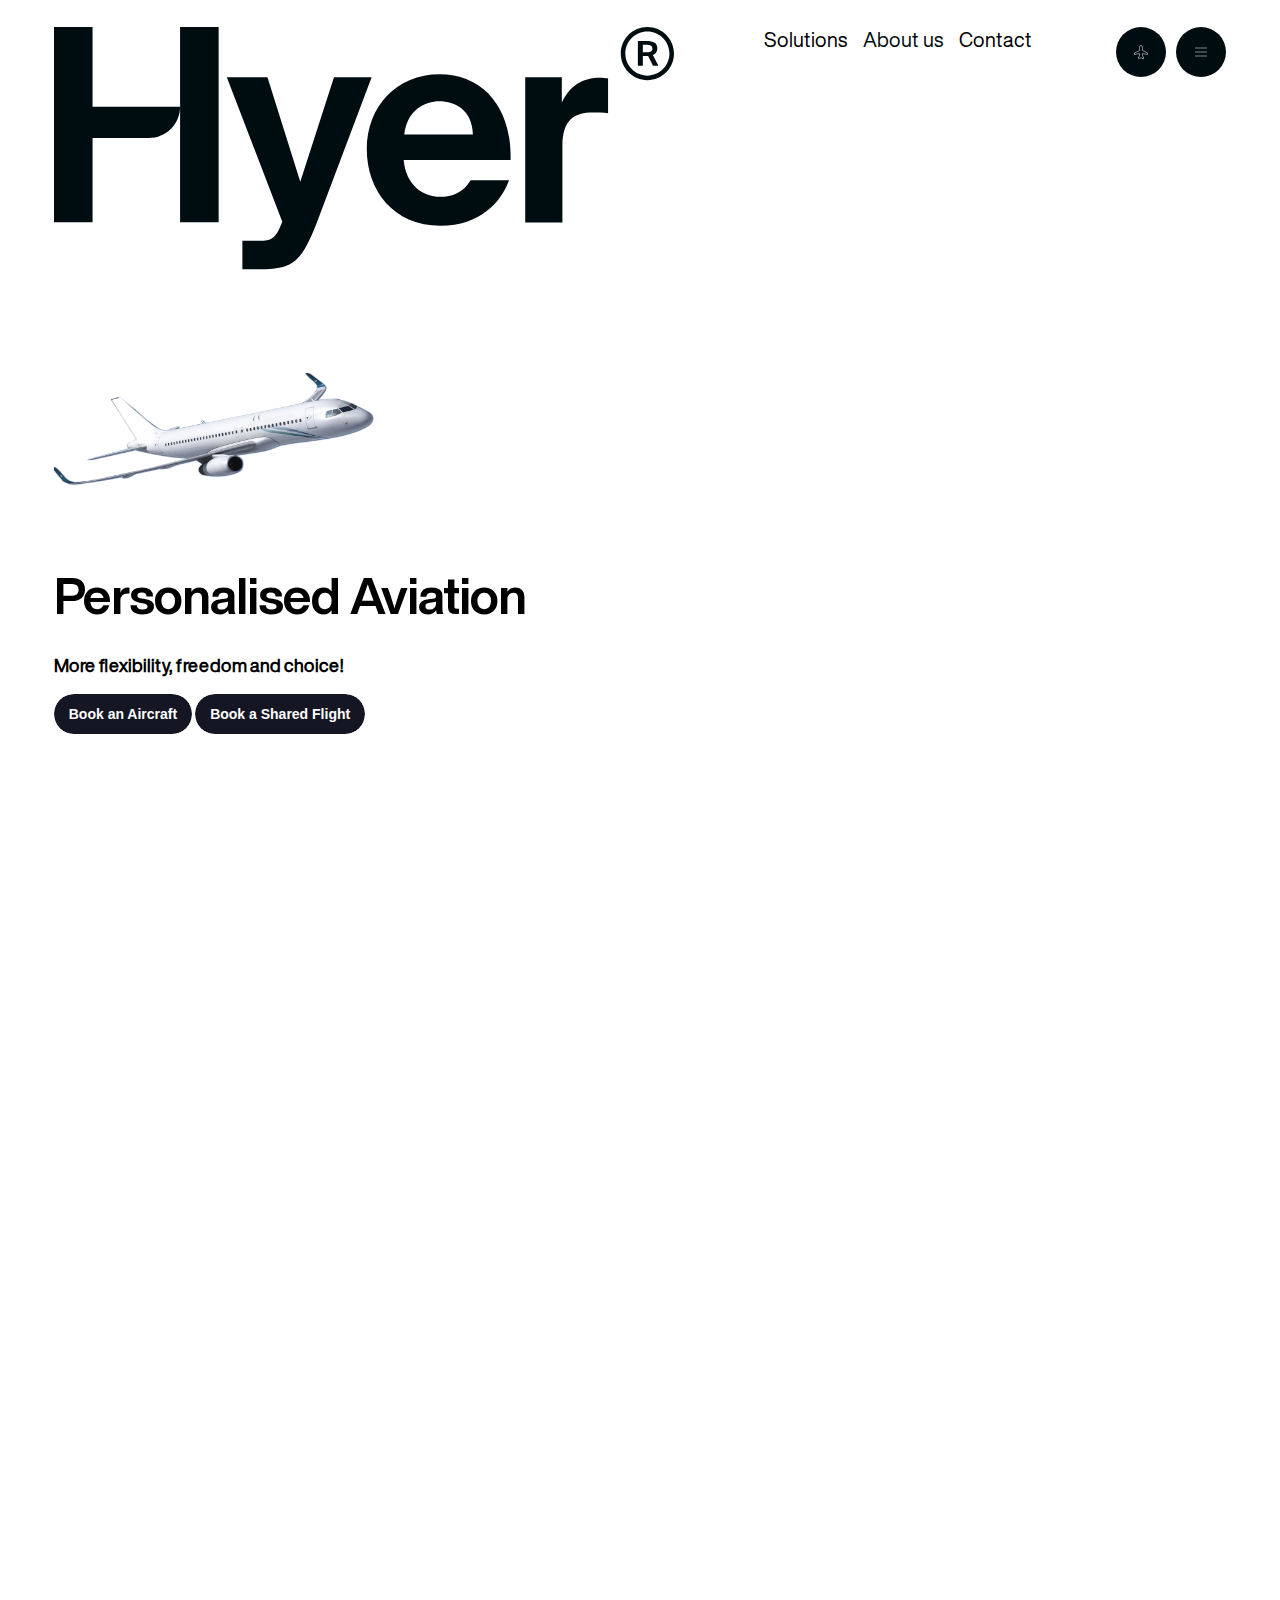
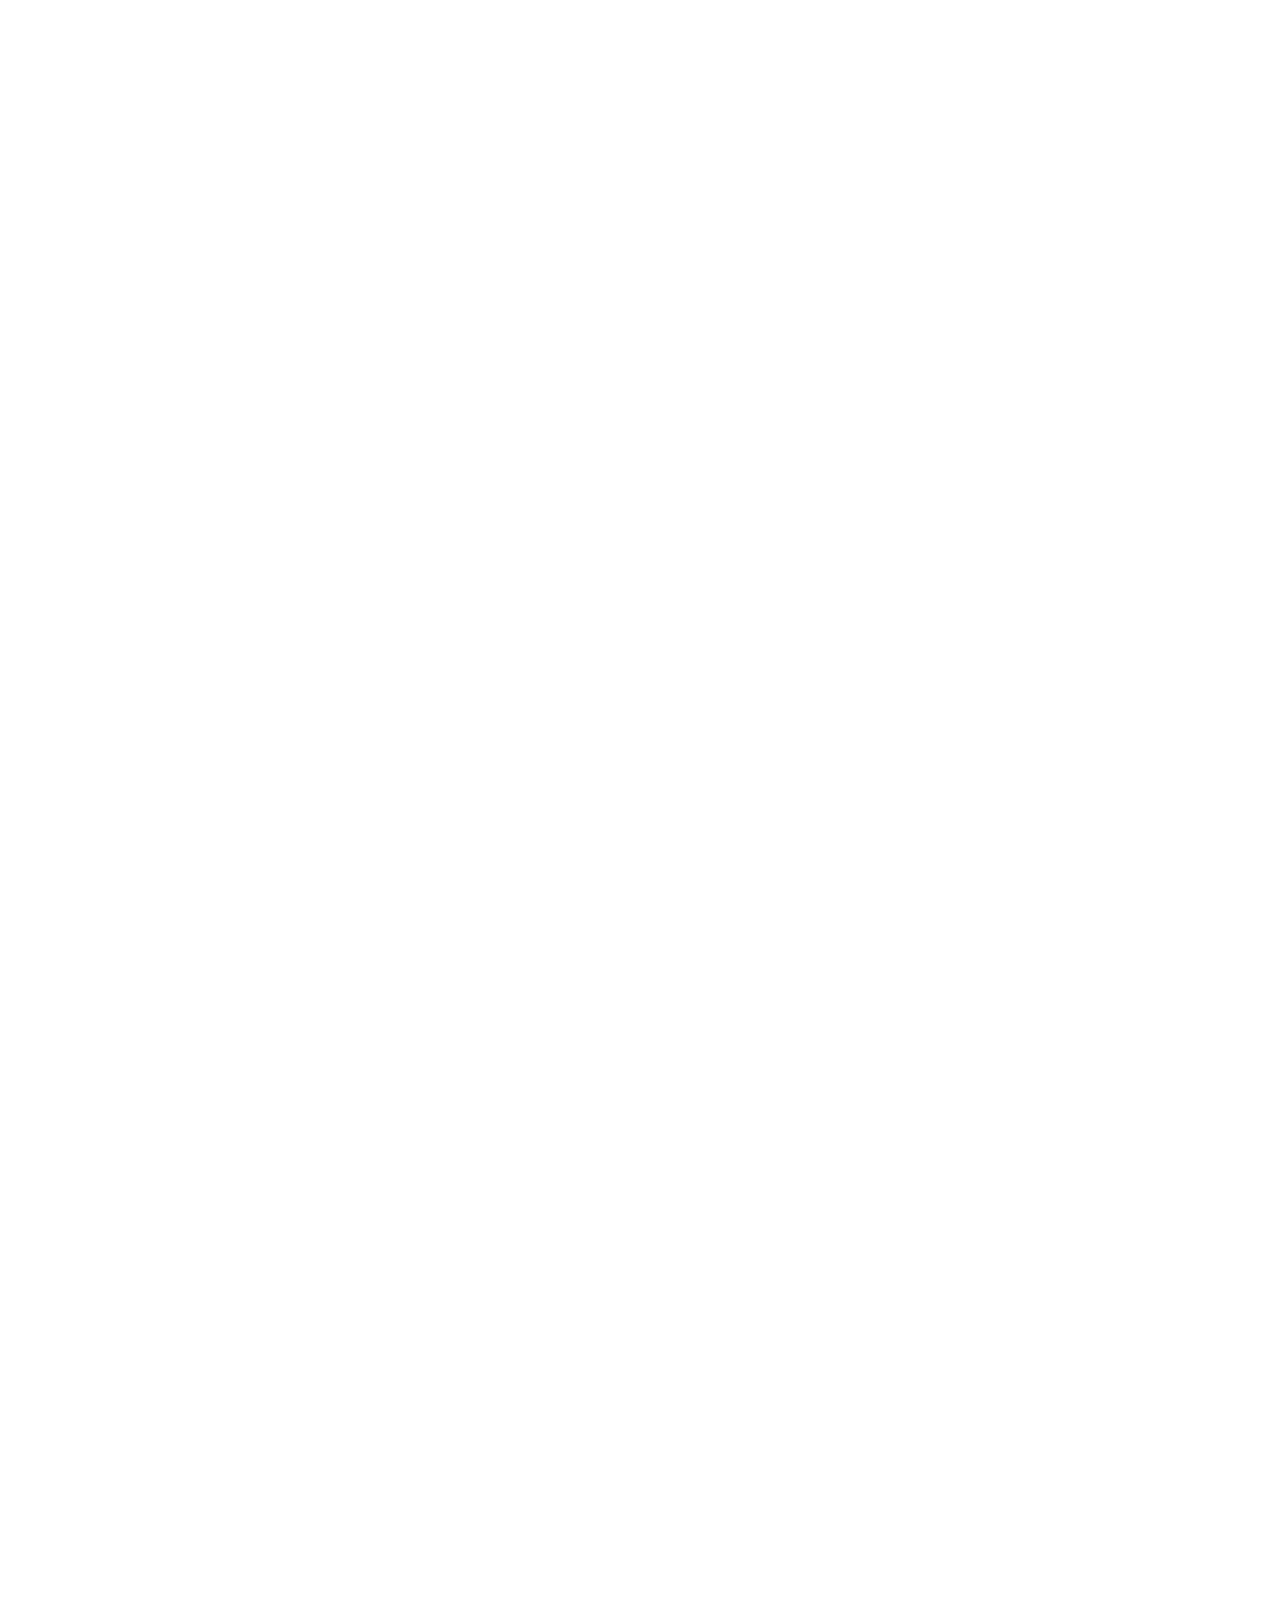
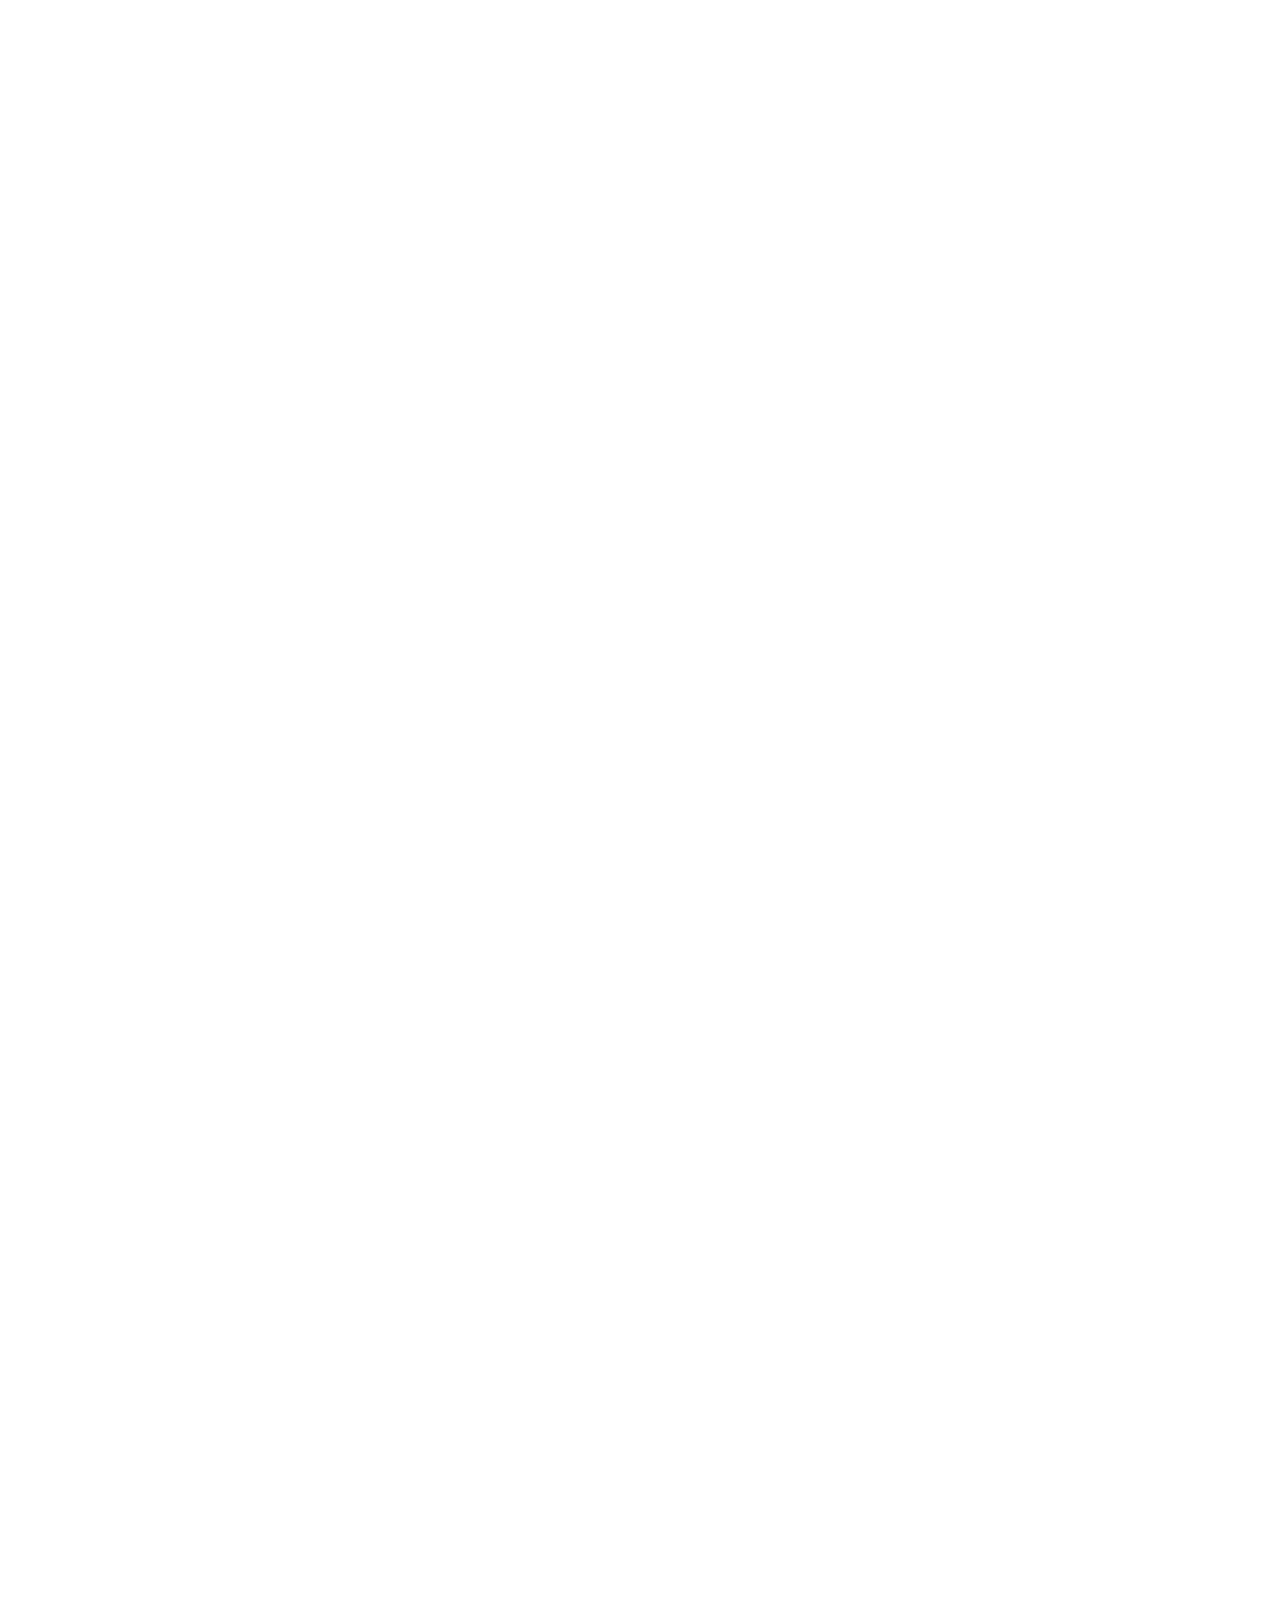
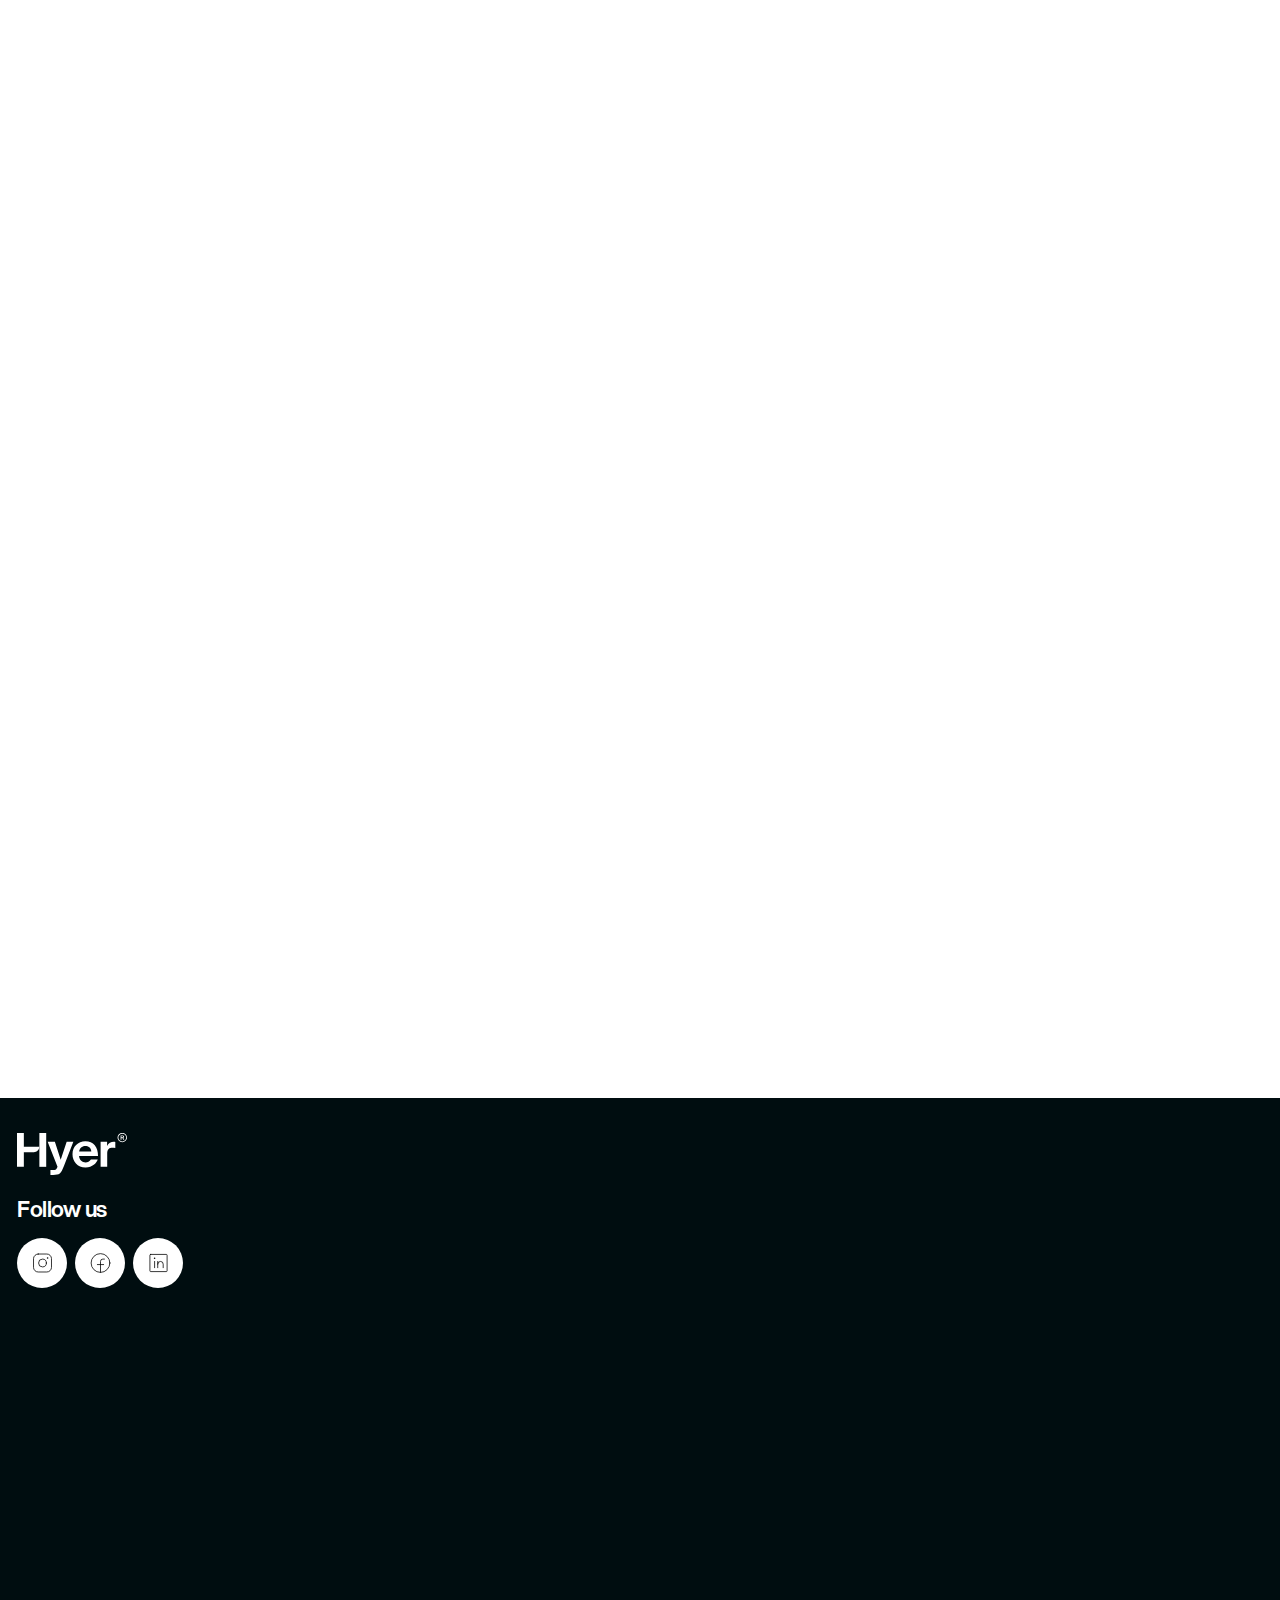
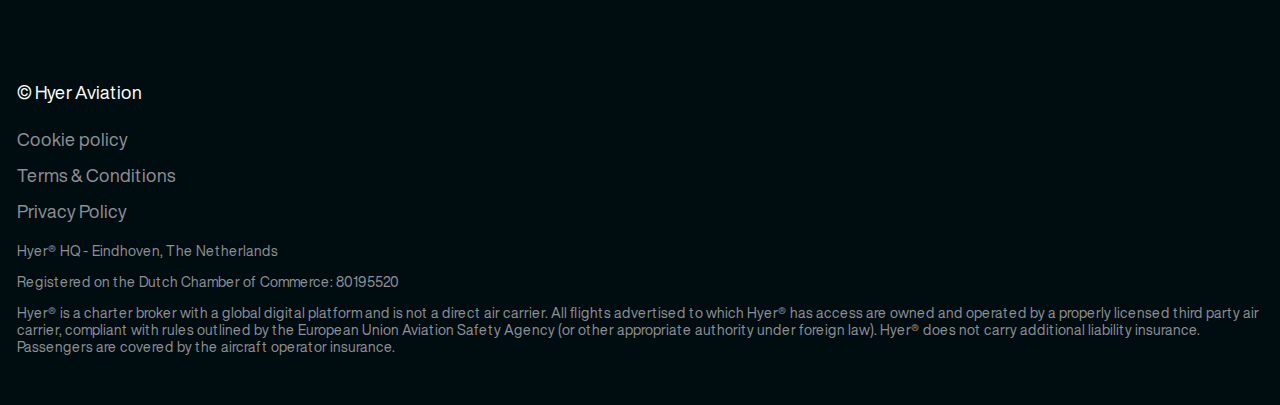
==== index.html @ 6e86c52a "animation fix" ====
<!DOCTYPE html>
<html lang="en">
<head>
	<meta charset="UTF-8">
	<meta name="author" content="jouw naam">
	<meta name="viewport" content="width=device-width, initial-scale=1">
	<title>HYER® - Personalised Aviation - Book or Share a Private Jet</title>
	<link href="styles/style.css" rel="stylesheet">
	<link rel="icon" type="image/svg+xml" href="images/favicon.avif">
</head>
<body id="home">
	<header>
		<img id="logo-big" src="images/logo-var.svg" alt="Hyer">
		<img id="logo-small" src="images/mobile-logo.svg" alt="Hyer">
		<nav>
			<ul>
				<li>Solutions</li>
				<li><a href="../pages/about.html">About us</a></li>
				<li>Contact</li>
			</ul>
			<ul>
				<li>On Demand</li>
				<li>Shared flights</li>
				<li>Memberships</li>
				<li>Company</li>
			</ul>
		</nav>
		<ul>
			<li>
				<img src="images/aircraft-icon.svg" alt="Book on demand">
			</li>
			<li>
				<img src="images/hamburger.svg" alt="Navigation">
			</li>
		</ul>
	</header>
	<main>
		<section>
			<img id="hero-plane" src="images/Flying_Plane.png" alt="">
			<h1>Personalised Aviation</h1>
			<p>More flexibility, freedom and choice!</p>
			<button>Book an Aircraft</button>
			<button>Book a Shared Flight</button>
		</section>
		<section>
			<h2>
				We believe that in a world where passengers have become numbers, 
				a personal approach is key to ensure you get the most out of your 
				flying experience.
			</h2>
			<ul>
				<li>
					<h3>Flexible Solutions</h3>
					<p>Stop depending on airlines. Fly on your own terms or join our exclusive shared flights.</p>
				</li>
				<li>
					<h3>Smart Quotes</h3>
					<p>Know what you are paying for. No hidden fees. No overpromises. Flights suitable for your needs.</p>
				</li>
				<li>
					<h3>Fully Customizable</h3>
					<p>Control all aspects of your journey. Easily upgrade services with our add-ons.</p>
				</li>
				<li>
					<h3>Personalization</h3>
					<p>Receive full support of our Flight Management service. We have you covered, anywhere.</p>
				</li>
			</ul>
		</section>
		<div class="col-width">
			<section>
				<h2>Flexible Services</h2>
				<p>Smart solutions for all your charter requirements</p>
				<button>All Solutions</button>
			</section>
			<section>
				<h2>On-Demand</h2>
				<p>Book your aircraft. Customize all aspects of your journey.</p>
			</section>
			<section>
				<h2>Shared Flights</h2>
				<p>Fly private for a fraction of the price.</p>
			</section>
		</div>
		<section>
			<section>
				<h2>Popular Destinations</h2>
				<img class="rounded-corner display-on-desktop" src="images/pop-dest.avif" alt="Cannes">
			</section>
			<ul>
				<li>
					<h4>Barcelona<span> (GRO)</span></h4>
					<p>Spain</p>
				</li>
				<li>
					<h4>Ibiza<span> (IBZ)</span></h4>
					<p>Spain</p>
				</li>
				<li>
					<h4>Cannes<span> (CEQ)</span></h4>
					<p>France</p>
				</li>
				<li>
					<h4>Paris<span> (LBG)</span></h4>
					<p>France</p>
				</li>
			</ul>
		</section>
		<section>
			<img src="images/flight-manager.avif" alt="">
			<div>
				<h2>Flight manager</h2>
				<p>
					All of our flights come with complimentary Flight Manager Service. 
					Your dedicated Flight Manager ensures that every detail of your flight
					is taken care of and you get the most competitive tailor-made offers. 
					Speak with your Flight Manager in English, Dutch 🇳🇱, German 🇩🇪, Spanish 🇪🇸 or Portuguese 🇵🇹.
				</p>
			</div>
		</section>
		<section>
			<h2>Hyer® Experience</h2>
			<article>
				<p>
					At Hyer® we are bold. The aircraft is just a tool we use to get you where 
					you want to be. Our clients enjoy much more value for their investment,
					accessing unparalleled personalisation when flying private.<br><br>
					We offer <strong>personalised experiences </strong>
					with our <strong>on-demand </strong>
					charters and <strong>personalised flexibility </strong>
					with our exclusive <strong>shared flight.</strong>
					We upgrade the way you fly.
				</p>
				<ul>
					<li>
						<figure>
							<img src="images/reward.svg" alt="">
						</figure>
						<h3>Rewarding Membership</h3>
						<p>
							Our membership blends the advantage of a jet card with the 
							easiness of a loyalty program. Get access to services not 
							available anywhere without hefty fees.
						</p>
					</li>
					<li>
						<figure>
							<img src="images/ownership.svg" alt="">
						</figure>
						<h3>Aircraft ownership</h3>
						<p>
							Our team is ready to assist in discovering if ownership 
							of an aircraft could be something for you. Let us help you 
							with a shared ownership construction together with like-minded 
							clients. 
						</p>
					</li>
					<li>
						<figure>
							<img src="images/leaf.svg" alt="">
						</figure>
						<h3>CO2 Neutral Flights</h3>
						<p>
							We play our part to ensure a more sustainable future. Via Hyer®
							CO2 offset program, clients can offset the entire emission of
							their flights.
						</p>
					</li>
					<li class="display-on-desktop">
						<figure>
							<img src="images/reward.svg" alt="">
						</figure>
						<h3>Rewarding Membership</h3>
						<p>
							Our membership blends the advantage of a jet card with the 
							easiness of a loyalty program. Get access to services not 
							available anywhere without hefty fees.
						</p>
					</li>
					<li class="display-on-desktop">
						<figure>
							<img src="images/reward.svg" alt="">
						</figure>
						<h3>Rewarding Membership</h3>
						<p>
							Our membership blends the advantage of a jet card with the 
							easiness of a loyalty program. Get access to services not 
							available anywhere without hefty fees.
						</p>
					</li>
					<li class="display-on-desktop">
						<figure>
							<img src="images/reward.svg" alt="">
						</figure>
						<h3>Rewarding Membership</h3>
						<p>
							Our membership blends the advantage of a jet card with the 
							easiness of a loyalty program. Get access to services not 
							available anywhere without hefty fees.
						</p>
					</li>
				</ul>
			</article>
			<button>Book an Aircraft</button>
		</section>
		<section>
			<span class="display-on-desktop">What are you waiting for?</span>
			<h2>Book a flight</h2>
		</section>
	</main>
	<footer>
		<ul>
			<li>
				<img src="images/logo.svg" alt="logo">
			</li>
			<li>
				<h2>Follow us</h2>
			</li>
		</ul>
		<ul>
			<li>
				<img src="images/insta.svg" alt="Instagram">
			</li>
			<li>
				<img src="images/facebook.svg" alt="Facebook">
			</li>
			<li>
				<img src="images/in.svg" alt="Linkedin">
			</li>
		</ul>
		<section>
			<ul>
				<li><h2>On-demand</h2></li>
				<li><a href="#">Private Charter</a></li>
			</ul>
			<ul>
				<li><h2>Shared Flights</h2></li>
				<li><a href="#">Available flights</a></li>
				<li><a href="#">Propose a Flight</a></li>
			</ul>
			<ul>
				<li><h2>Memberships</h2></li>
				<li><a href="#">Elevate</a></li>
			</ul>
			<ul>
				<li><h2>Company</h2></li>
				<li><a href="#">About us</a></li>
				<li><a href="#">Solutions</a></li>
				<li><a href="#">News</a></li>
				<li><a href="#">Contact</a></li>
			</ul>
			<ul>
				<li><h2>My Account</h2></li>
				<li><a href="#">Register</a></li>
				<li><a href="#">Login</a></li>
				<li><a href="#">Dashboard</a></li>
			</ul>
		</section>
		<p>© Hyer Aviation</p>
		<ul>
			<li><a href="#">Cookie policy</a></li>
			<li><a href="#">Terms & Conditions</a></li>
			<li><a href="#">Privacy Policy</a></li>
		</ul>
		<p>Hyer® HQ - Eindhoven, The Netherlands</p>
		<p>Registered on the Dutch Chamber of Commerce: 80195520</p>
		<p>
			Hyer® is a charter broker with a global digital platform and is not a 
			direct air carrier. All flights advertised to which Hyer® has access 
			are owned and operated by a properly licensed third party air carrier, 
			compliant with rules outlined by the European Union Aviation Safety 
			Agency (or other appropriate authority under foreign law). Hyer® does not 
			carry additional liability insurance. Passengers are covered by the aircraft 
			operator insurance.
		</p>
	</footer>
	<script defer src="scripts/script.js"></script>
</body>
</html>
---- styles/style.css ----
@font-face {
	font-family: "Helvetica-bold";
	src: url("../font/HelveticaNowDisplay-Bold.woff2");
}

@font-face {
	font-family: "Helvetica-reg";
	src: url(../font/HelveticaNowDisplay-Regular.woff2);
}

*, *::after, *::before {
  box-sizing: border-box;
}

:root {
	--accent-color: #000d10;
	--accent-color-2: #ffffff;
	--dark-blue: #151623;
	--darker-blue: #0f0f1c;
	--brick-red: #bc7155;
	--text-secondary: #8e8e95;
	--background-about: #8aadb2;
	--btn-hover: #393939;
}

.visually_hidden {
  clip: rect(0 0 0 0);
  clip-path: inset(50%);
  height: 1px;
  overflow: hidden;
  position: absolute;
  white-space: nowrap;
  width: 1px;
}

section {
	opacity: 0;
	transform: translateY(10vh);
	transition: opacity 0.6s ease, transform 0.6s ease;
}
  
.visible {
	opacity: 1;
	transform: translateY(0);
}
  

body {
	font-family: "Helvetica-reg", arial;
	padding: 0;
	margin: 0;
}

#abt {
	background-color: var(--background-about);
}

ul > li {
	list-style: none;
}

nav > ul:nth-child(1), 
nav > ul:nth-child(2) {
	display: none;
}

section, 
header {
	padding: 1.7rem 4.2%;
}

h1, h2, h3, h4 {
	font-family: "Helvetica-bold", arial;
	line-height: 100%;
	letter-spacing: -.02em;
}

h1 {
	font-size: 2.5rem;
}

h2 {
	font-size: 30px;
}

h3 {
	font-size: 22px;
}

h4 {
	font-size: 20px;
}

h4 > span {
	font-family: "Helvetica-reg";
}

p {
	font-size: 18px;
}

img {
	width: 100%;
	height: auto;
}

button {
	font-weight: 700;
	font-size: 14px;
	background-color: var(--accent-color);
	color: var(--accent-color-2);
	border: none;
	border-radius: 25px;
	padding: 12px 15px;
	cursor: pointer;
	transition-duration: 0.4s;
}

button:hover {
	background-color: var(--btn-hover);
}

#abt .quote {
	position: relative;
	align-items: flex-start;
	width: 250px;
	height: auto;
	outline: none;
}

blockquote {
	margin: 0;
}

blockquote::before {
    content: "";
    position: absolute;
    background-image: url(../images/quote.svg);
    background-position: 50%;
    background-size: contain;
    background-repeat: no-repeat;
    opacity: .15;
    width: 4rem;
    height: 4rem;
	top: -20px;
	left: -20px;
}

#hero-plane {
	margin: 3em 0 3em 0;
	margin-left: 0;
	animation: movingplane linear;
	animation-timeline: view();
}

@keyframes movingplane {
	0% {
		transform: translate(-200vw, 0vw);
		scale: 1%;
	}
	100% {
		transform: translate(100vw, 0vw);
		scale: 200%;
	}
}

#logo-big {
	display: none;
}

#logo-small {
	display: inline;
	width: 55px;
	height: auto;
}

.display-on-desktop {
	display: none;
}

header {
	display: flex;
	justify-content: space-between;
	align-items: flex-start;	
}

ul {
	padding: 0;
	margin: 0;
}

header > ul > li {
	display: flex;
	margin-bottom: 8px;
	background-color: var(--accent-color);
	border-radius: 30px;
	width: 50px;
	height: 50px;
}

header > ul > li > img {
	width: 16px;
	height: auto;
	margin: 0 auto;
}

a {
	color: var(--accent-color);
	text-decoration: none;
}

strong {
	font-family: "Helvetica-bold";
}

#abt section {
	border-top: 1px solid var(--accent-color);
}

#abt section:nth-child(1) > img:nth-of-type(1) {
	width: 21px;
	height: auto;
}

section:nth-child(2) > ul {
	padding: 0;
}

section:nth-child(2) > ul > li > p {
	line-height: 110%;
	color: var(--text-secondary);
	margin-bottom: 30px;
}

section:nth-child(2) > ul > li > h3 {
	padding-top: 15px;
	border-top: 1px solid var(--text-secondary);
}

.rounded-corner {
	border-bottom-right-radius: 100px;
}

div > section {
	color: var(--accent-color-2);
	height: 250px;
}

#home div > section:nth-child(1) {
	background-color: var(--dark-blue);
}

div > section:nth-child(-n + 3)
{
	display: flex;
	flex-direction: column;
	justify-content: flex-end;
}

div > section:nth-child(2) > h2 {
	z-index: 2;
	width: 100%;
	font-size: 30px;
}

div > section:nth-child(2) > p {
	z-index: 2;
	color: var(--accent-color-2);
}

div > section:nth-child(2) {
    background-image: url("../images/aircraft.avif");
    background-position: center;
    background-repeat: no-repeat;
    background-size: cover;
    position: relative;
}

div > section:nth-child(2)::after {
    position: absolute;
    content: "";
    height: 100%;
    width: 100%;
    bottom: 0;
    left: 0;
    background: linear-gradient(to bottom, rgba(255,0,0,0) 0%, rgba(0, 0, 0, 0.6) 100%);
    z-index: 1;
}

div > section:nth-child(3) {
	background-color: var(--brick-red);
	background-image: url("../images/shared-flights.svg");
	background-position: center;
    background-repeat: no-repeat;
    background-size: contain;
}

div > section:nth-child(3) > h2 {
	font-size: 30px;
}

#home section:nth-child(1) > p {
	font-weight: 700;
}

section:nth-child(1) > button {
	outline: 1px solid var(--accent-color-2);
	background-color: var(--dark-blue);
	color: var(--accent-color-2);
}

section:nth-child(4) > ul {
	display: grid;
	grid-template-columns: 160px 160px;
	justify-content: center;
	column-gap: 15px;
	row-gap: 20px;
}

section:nth-child(4) > section > img {
	max-width: 600px;
}

section:nth-child(4) > ul > li {
	border-top: 1px solid var(--text-secondary);
}

section:nth-child(4) > ul > li > p {
	padding: 10px;
	box-shadow: 0px 1px 1px rgba(0, 0, 0, 0.25);
	border-radius: 20px;
}

#home section:nth-child(5) {
	background-color: var(--dark-blue);
	color: var(--accent-color-2);
}

#home section:nth-child(5) > img {
	display: flex;
	object-fit: cover;
	margin: 0 auto;
	width: 50%;
	height: auto;
}

#abt section:nth-last-child(1) {
	padding: 0;
}

#abt section:nth-last-child(1) > h2 {
	padding-left: 2.1%; 
}

footer {
	background-color: var(--accent-color);
	color: var(--accent-color-2);
	padding: 35px 17px;
}

footer > ul {
	padding: 0;
}

footer > section {
	display: grid;
	grid-template-columns: 170px 170px;
	padding: 0;
	margin-bottom: 60px;
}

footer > p:nth-last-child(-n + 3) {
	color: var(--text-secondary);
	font-size: 14px;
}

footer > ul > li > img {
	width: 110px;
	height: auto;
}

footer > ul:nth-child(1) > ul {
	display: flex;
	padding: 0;
}

footer > section > ul > li > h2,
footer > ul > li > h2 {
	font-size: 22px;
}

footer > section > ul > li > a,
footer > ul > li > a {
	line-height: 200%;
	font-size: 18px;
	color: var(--text-secondary);
}

footer > section > ul > li > img {
	width: 110px;
	height: auto;
}

footer > ul:nth-child(2) > li > img {
	width: 25px;
	height: auto;
	margin: 0 auto;
}

footer > ul:nth-child(2)  {
	display: flex;
}

footer > ul:nth-child(2)  > li {
	display: flex;
	background-color: var(--accent-color-2);
	border-radius: 50px;
	width: 50px;
	height: 50px;
	margin-right: 8px;
}

figure {
	display: flex;
	flex-direction: column;
	align-items: center;
	justify-content: center;
	width: 75px;
	height: 75px;
	outline: 1px dashed var(--accent-color);
	border-bottom-right-radius: 25px;
	margin: 25px 0 15px 0;
}

figure > img {
	margin: 0 auto;
	width: 35px;
	height: auto;
}

ol {
	padding: 0;
}

ol > li {
	list-style: none;
}

@media only screen and (min-width: 480px)
{
	section:nth-child(4) > div > ul {
		grid-template-columns: 220px 220px;
	}
}

@media only screen and (min-width: 1024px) {
	h1, h2 {
		font-size: 50px;
	}

	h3 {
		font-size: 28px;
	}

	#logo-big {
		display: inline;
		min-width: 500px;
		max-width: 620px;
		height: auto;
	}

	#logo-small {
		display: none;
	}

	nav > ul:nth-child(1) {
		display: flex;
	}

	nav > ul:nth-child(1) > li {
		font-size: 20px;
		padding-left: 15px;
	}

	div {
		display: flex;
	}

	div > section {
		height: 100vh;
	}

	header > ul {
		display: flex;
	}

	header > ul > li {
		margin-left: 10px;
	}

	.display-on-desktop {
		display: inline;
	}

	div > section:nth-child(2)::after {
		position: absolute;
		content: "";
		height: 50%;
		width: 100%;
		bottom: 0;
		left: 0;
		background: linear-gradient(to bottom, rgba(255,0,0,0) 0%, rgba(0, 0, 0, 0.6) 100%);
		z-index: 1;
	}

	#home section:nth-child(5) > img {
		background-color: var(--darker-blue);
	}

	main section:nth-child(2) {
		display: flex;
		flex-direction: column;
		align-items: flex-end;
	}

    #abt section:nth-child(2) {
		border-top: none;
		display: flex;
		align-items: flex-start;
		justify-content: flex-start;
		flex-direction: row;
		gap: 50px;
	}

	#abt section:nth-child(2) > article {
		width: 70%;
	}

	#abt .quote {
		width: 400px;
	}

	blockquote::before {
		content: "";
		position: absolute;
		background-image: url(../images/quote.svg);
		background-position: 50%;
		background-size: contain;
		background-repeat: no-repeat;
		opacity: .15;
		width: 6.5rem;
		height: 6.5rem;
		top: -50px;
		left: -50px;
	}

	#abt main section:nth-child(3) {
		display: flex;
        flex-direction: row;
		justify-content: space-between;
        align-items: flex-start;
	}

	main section:nth-child(2) > ul {
		display: grid;
		grid-template-columns: 320px 320px;
		column-gap: 15px;
		row-gap: 20px;
	}

	.col-width > section {
		width: 33.33%;
	}

	#abt section:nth-last-child(1)
	{
		display: flex;
	}

	#abt section:nth-last-child(1) > img
	{
		width: 40%;
	}
	
	section > article:nth-child(1) > ul {
		display: flex;
		flex-direction: column;
	}

	section:nth-child(2) > h2 {
		font-size: 60px;
		width: 50%;
	}

	section:nth-child(4) {
		display: flex;
		align-items: center;
		justify-content: space-between;
		gap: 10px;
	}

	section:nth-child(4) > ul,
	section:nth-child(4) > section {
		width: 50%;
	}

	section:nth-child(4) > ul > li > h4 {
		font-size: 25px;
	}

	section:nth-child(4) > ul {
		grid-template-columns: 220px 220px;
	}

	#home section:nth-child(5) {
		display: flex;
		padding: 0;
	}

	#home section:nth-child(5) > div > h2 {
		font-size: 50px;
		padding-bottom: 10em;
	}
	
	#home section:nth-child(5) > div {
		display: flex;
		flex-direction: column;
		padding: 0 60px;
	}

	#home section:nth-child(6) > h2 {
		font-size: 12vw;
		margin: 0.3em 0;
		line-height: 140px;
	}

	ol {
		display: flex;
		position: relative;
		padding-top: 15em;
	}

	ol > li {
		width: 500px;
	}

	ol > li:nth-child(odd) {
        top: -2.5vw;
        transform: translateY(-100%);
    }

	ol > li > p {
		font-size: 16px;
	}

	#abt section:nth-child(2) > article {
		width: 31%;
	}

	#abt section:nth-child(3) > article,
	section:nth-child(6) > article {
		display: flex;
		align-content: space-between;
		flex-direction: row;
		justify-content: space-between;
		flex-wrap: wrap;
	}

	section:nth-child(6) > article > ul,
	#abt section:nth-child(3) > article > ul {
		width: 650px;
		display: flex;
		flex-direction: row;
		flex-wrap: wrap;
		align-content: flex-start;
		column-gap: 50px;
	}

	article > p:nth-of-type(1),
	#abt section > p:nth-of-type(1) {
		width: 450px;
	}

	section:nth-child(6) > article > ul > li,
	#abt section:nth-child(3) > article > ul > li {
		width: 300px;
	}

	section:nth-child(7) {
		width: 100vw;
	}

	section:nth-child(7) > h2{
		display: flex;
		justify-content: center;
		font-size: 9vw;
	}

	section:nth-child(7) > h2:hover {
		text-decoration: underline;
	}

	footer > section {
		display: grid;
		grid-template-columns: 170px 170px 170px;
		justify-content: end;
		column-gap: 75px;
	}

	#hero-plane {
		height: 7em;
		width: 20em;
	}

	@keyframes movingplane {
		0% {
			transform: translate(-5vw, 0vw);
			scale: 50%;
		}
		100% {
			transform: translate(50vw, 0vw);
			scale: 300%;
		}
	}
}
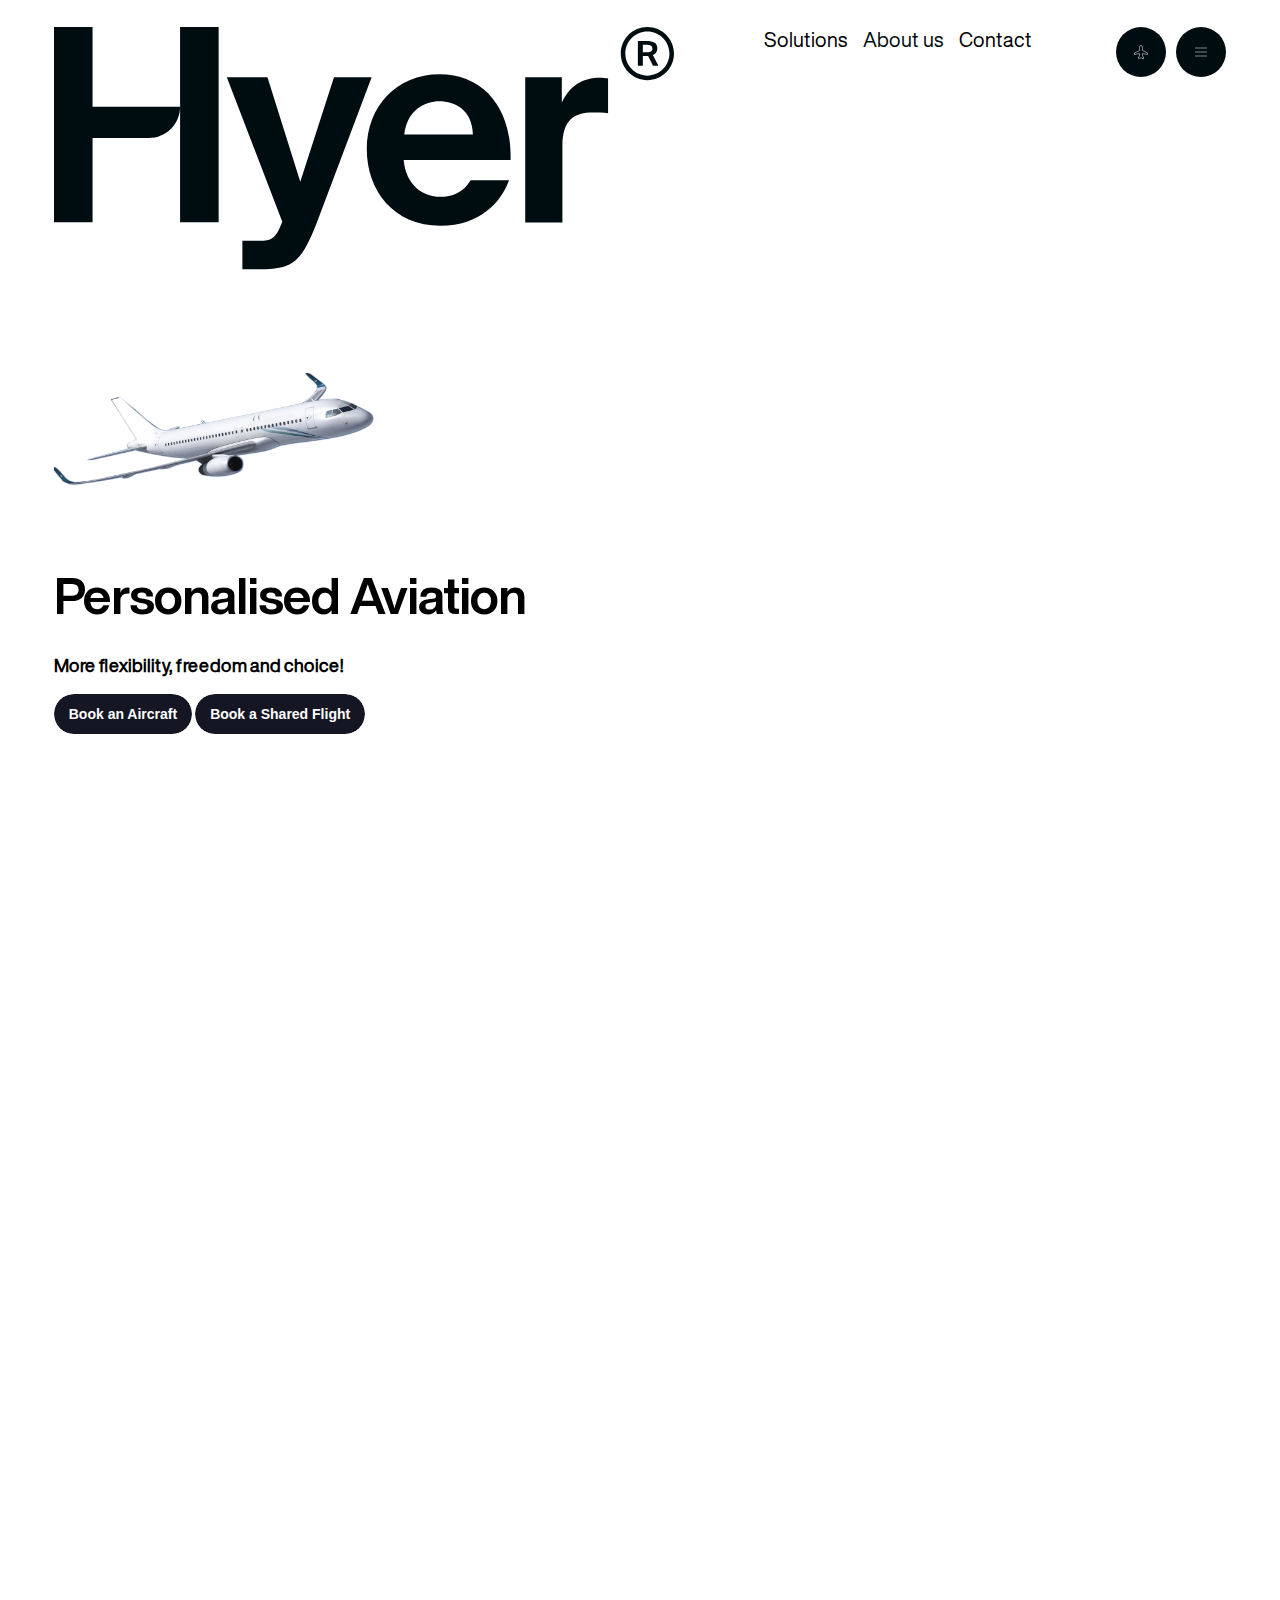
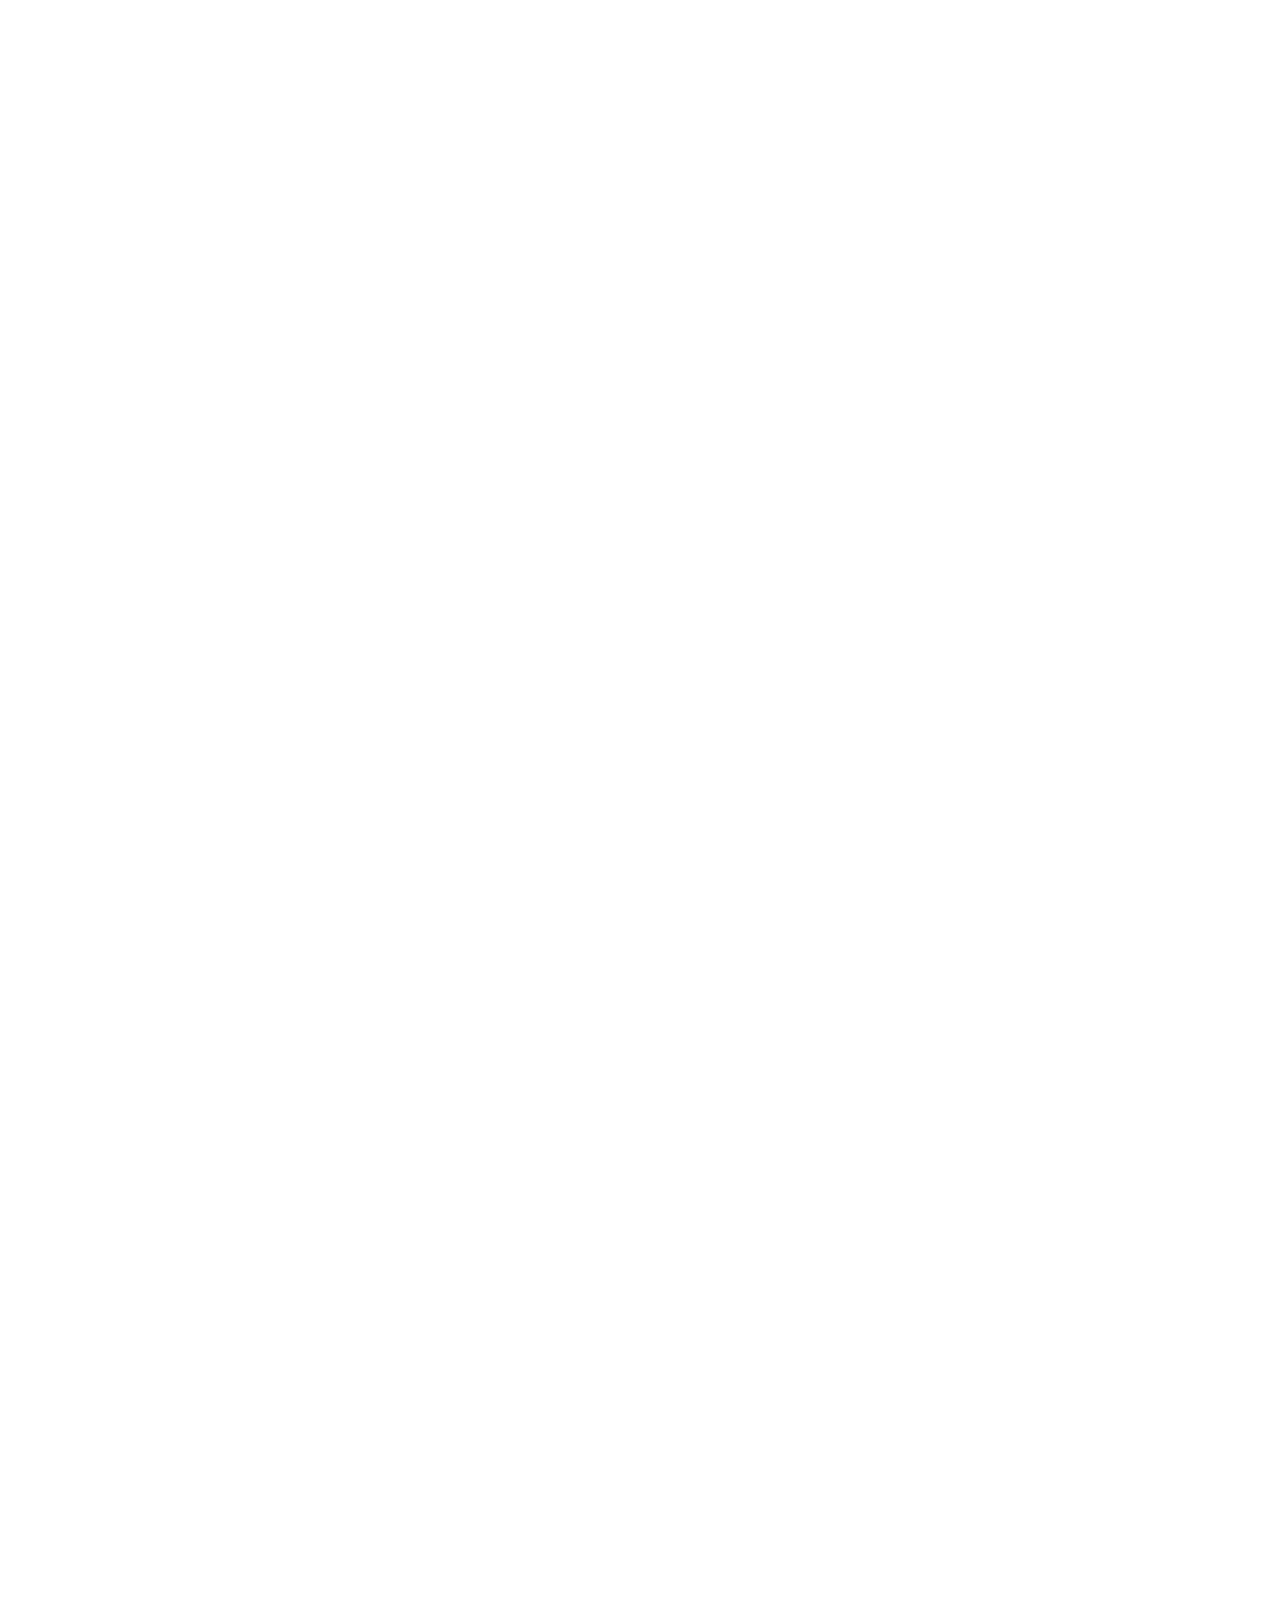
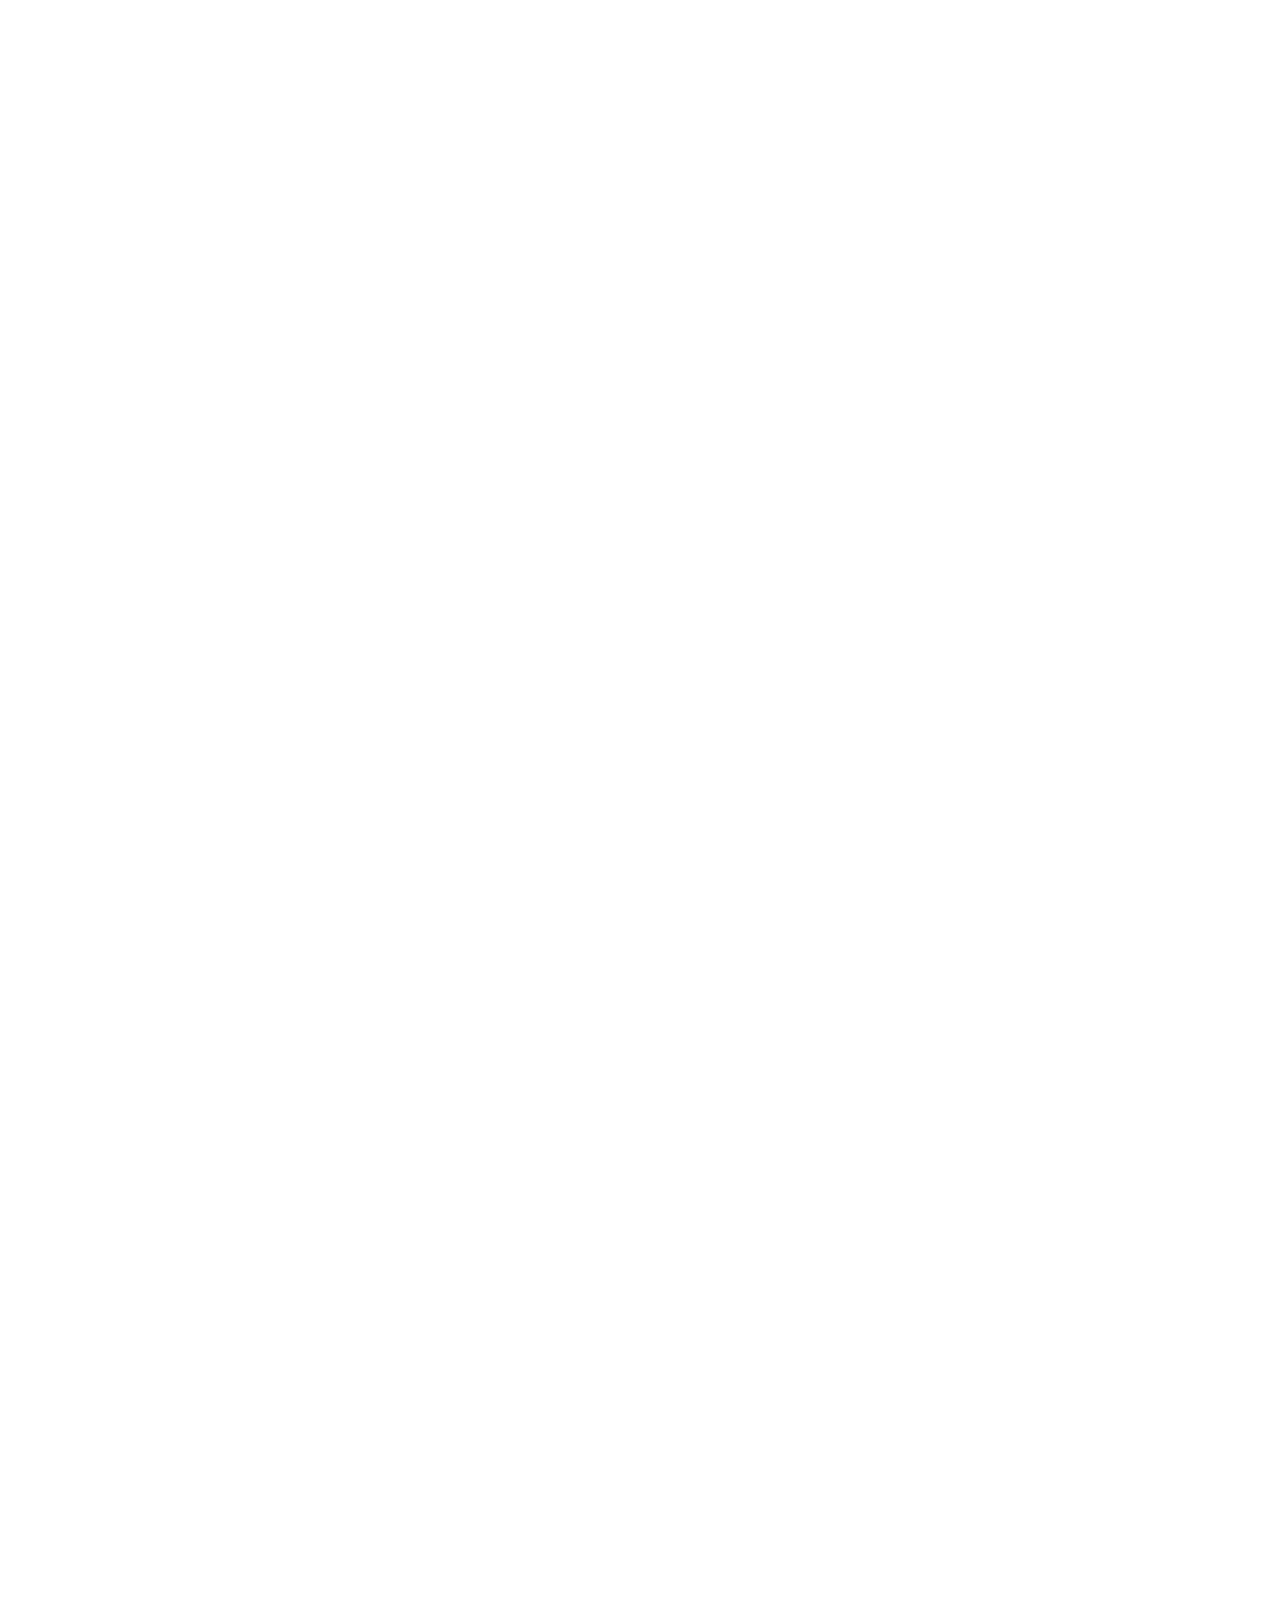
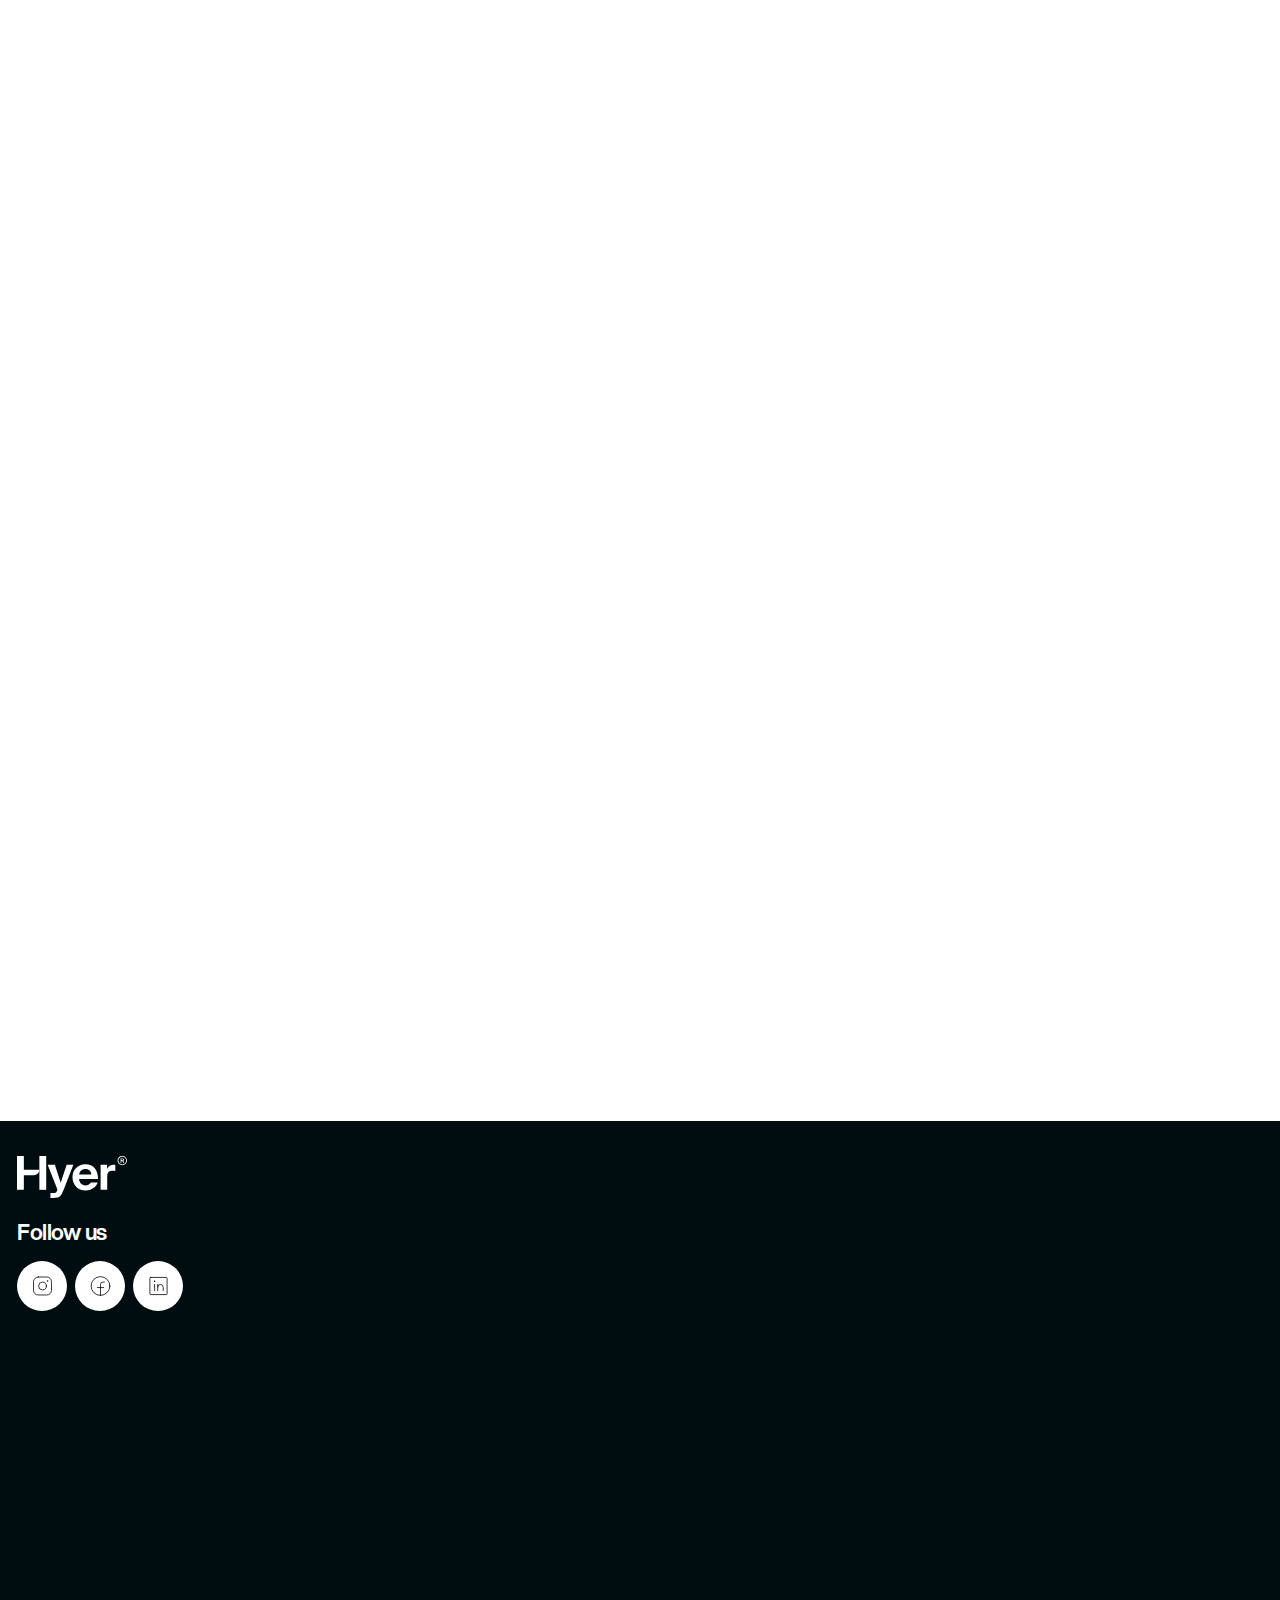
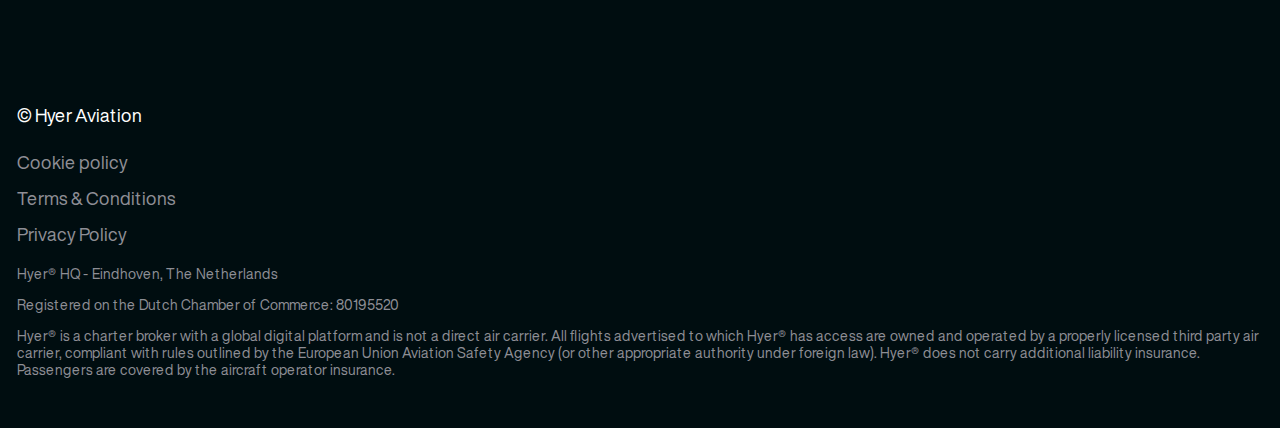
==== commit 8ca880bc: "hamburger init" ====
--- a/index.html
+++ b/index.html
@@ -26,13 +26,62 @@
 			</ul>
 		</nav>
 		<ul>
-			<li>
+			<li class="menu-btn">
 				<img src="images/aircraft-icon.svg" alt="Book on demand">
 			</li>
-			<li>
+			<li class="menu-btn hamburger">
 				<img src="images/hamburger.svg" alt="Navigation">
+				<i class="menuIcon"></i>
+    			<i class="closeIcon"></i>
 			</li>
 		</ul>
+		<ul class="menu">
+			<li>
+				<button>Login</button>
+			</li>
+			<li>
+				<button>Register</button>
+			</li>
+			<li>
+				<h2>On demand</h2>
+			</li>
+			<li>
+				<a href="#">Private charter</a>
+			</li>
+			<li>
+				<h2>Shared flights</h2>
+			</li>
+			<li>
+				<a href="#">Available flights</a>
+			</li>
+			<li>
+				<a href="#">Propose a flight</a>
+			</li>
+			<li>
+				<h2>Memberships</h2>
+			</li>
+			<li>
+				<a href="#">Elevate</a>
+			</li>
+			<li>
+				<a href="#">Hyer® Altitude <sup>Coming soon</sup></a>
+			</li>
+			<li>
+				<h2>Company</h2>
+			</li>
+			<li>
+				<a href="#">About us</a>
+			</li>
+			<li>
+				<a href="#">Solutions</a>
+			</li>
+			<li>
+				<a href="#">News</a>
+			</li>
+			<li>
+				<a href="#">Contact</a>
+			</li>
+		  </ul>
 	</header>
 	<main>
 		<section>
--- a/styles/style.css
+++ b/styles/style.css
@@ -10,6 +10,39 @@
 
 *, *::after, *::before {
   box-sizing: border-box;
+}
+
+.closeIcon {
+	display: none;
+}
+
+.hamburger {
+	z-index: 100;
+	top: 1rem;
+	right: 1rem;
+	padding: 4px;
+	cursor: pointer;
+}
+
+.menu {
+	position: fixed;
+	transform: translateX(100%);
+	transition: transform 0.2s;
+	top: 0;
+	left: 0;
+	right: 0;
+	bottom: 0;
+	z-index: 99;
+	background: var(--accent-color-2);
+	color: var(--accent-color);
+	list-style: none;
+	padding-top: 4rem;
+}
+
+.showMenu {
+	display: flex;
+	flex-direction: column;
+	transform: translateX(15%);
 }
 
 :root {
@@ -189,7 +222,7 @@
 	margin: 0;
 }
 
-header > ul > li {
+.menu-btn {
 	display: flex;
 	margin-bottom: 8px;
 	background-color: var(--accent-color);
@@ -203,6 +236,10 @@
 	height: auto;
 	margin: 0 auto;
 }
+
+/* .menu {
+	
+} */
 
 a {
 	color: var(--accent-color);
@@ -690,7 +727,7 @@
 		width: 100vw;
 	}
 
-	section:nth-child(7) > h2{
+	section:nth-child(7) > h2 {
 		display: flex;
 		justify-content: center;
 		font-size: 9vw;
@@ -698,6 +735,14 @@
 
 	section:nth-child(7) > h2:hover {
 		text-decoration: underline;
+	}
+
+	section:nth-child(7) > span {
+		display: flex;
+		justify-content: center;
+		color: var(--text-secondary);
+		font-weight: 800;
+		font-size: 35px;
 	}
 
 	footer > section {
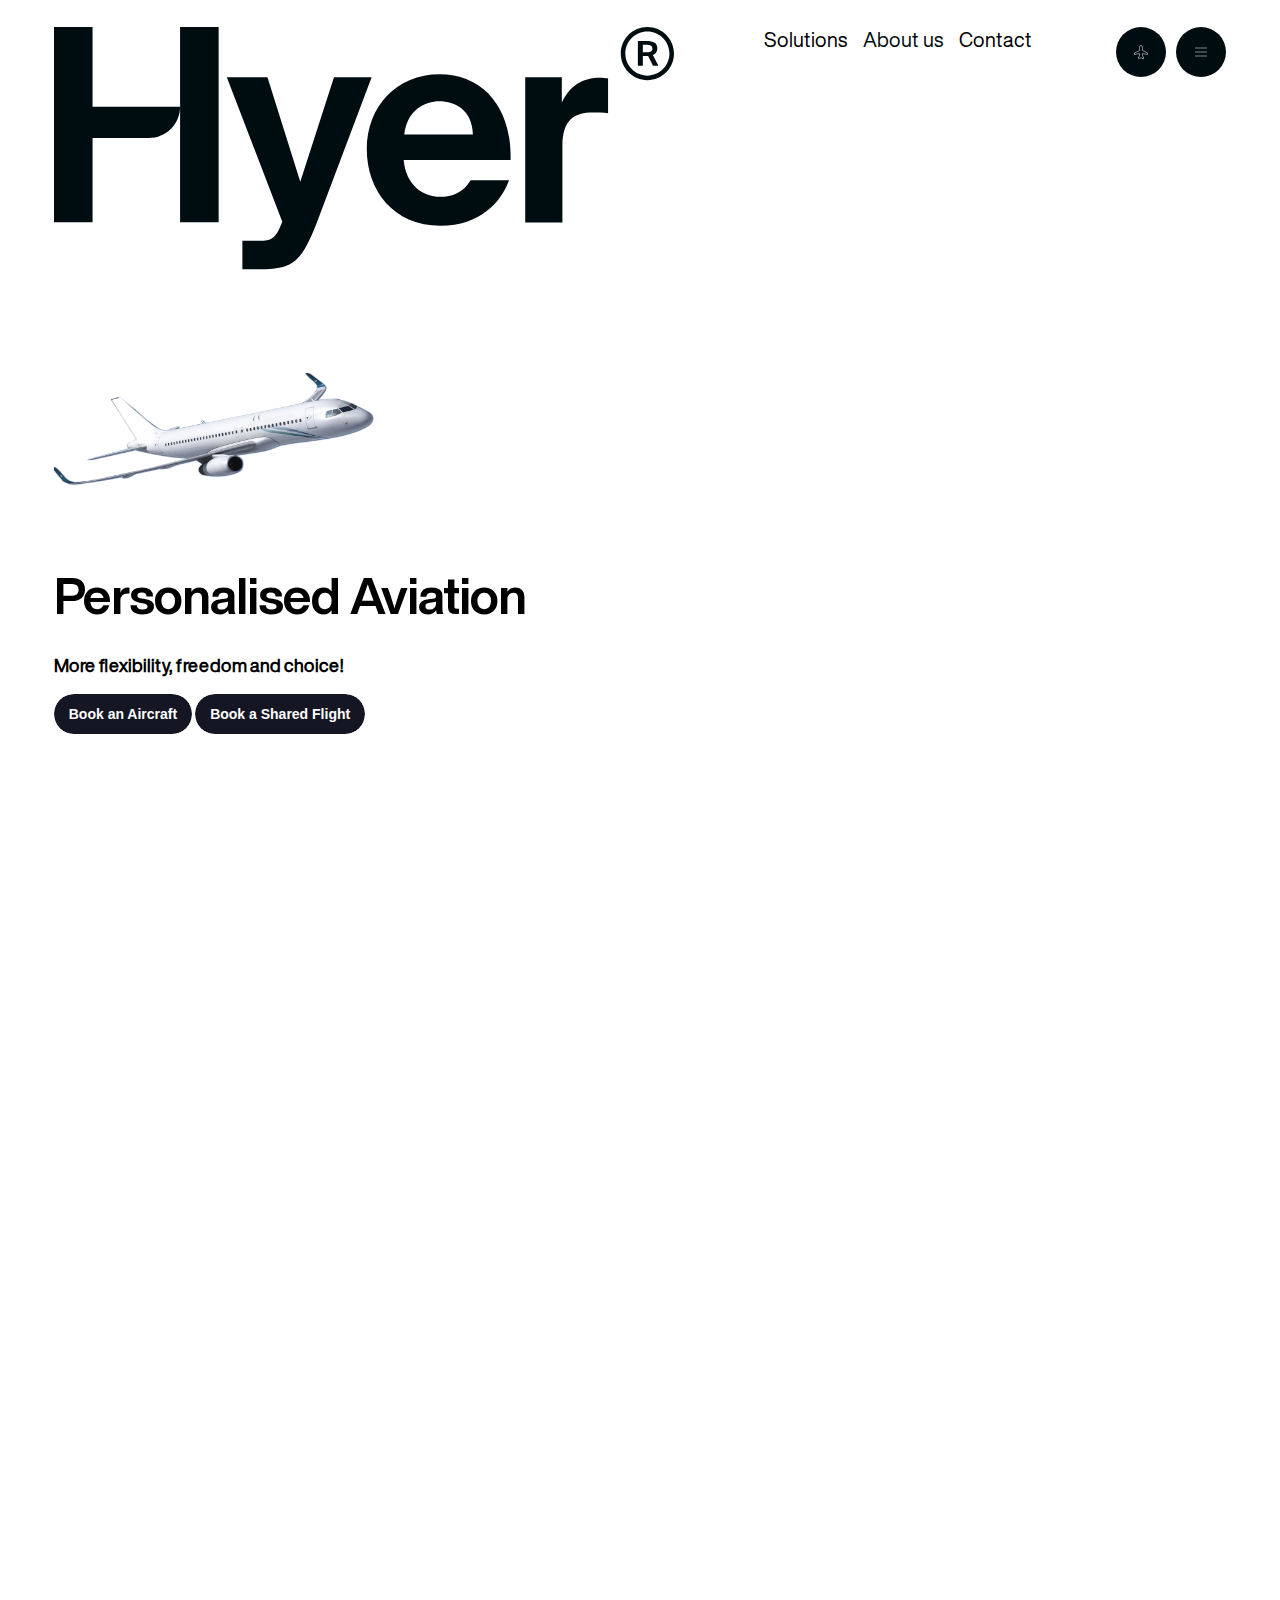
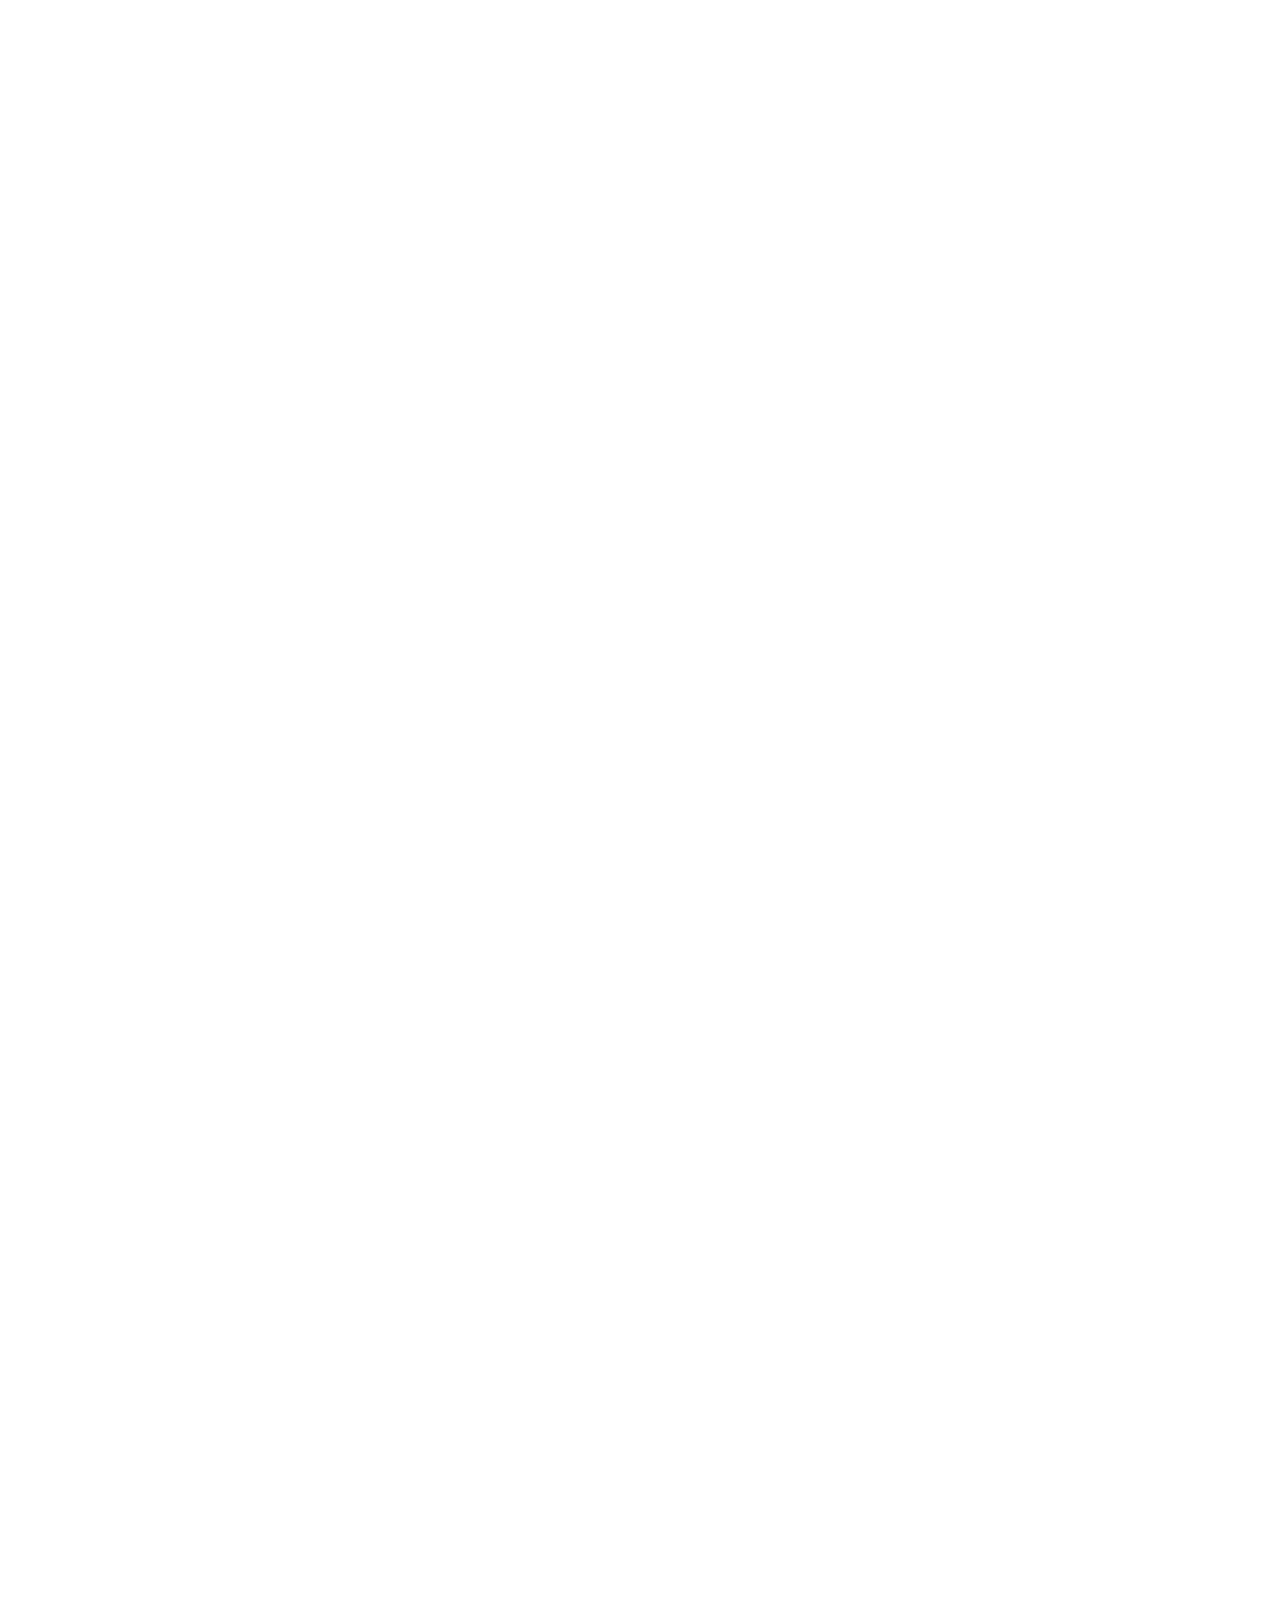
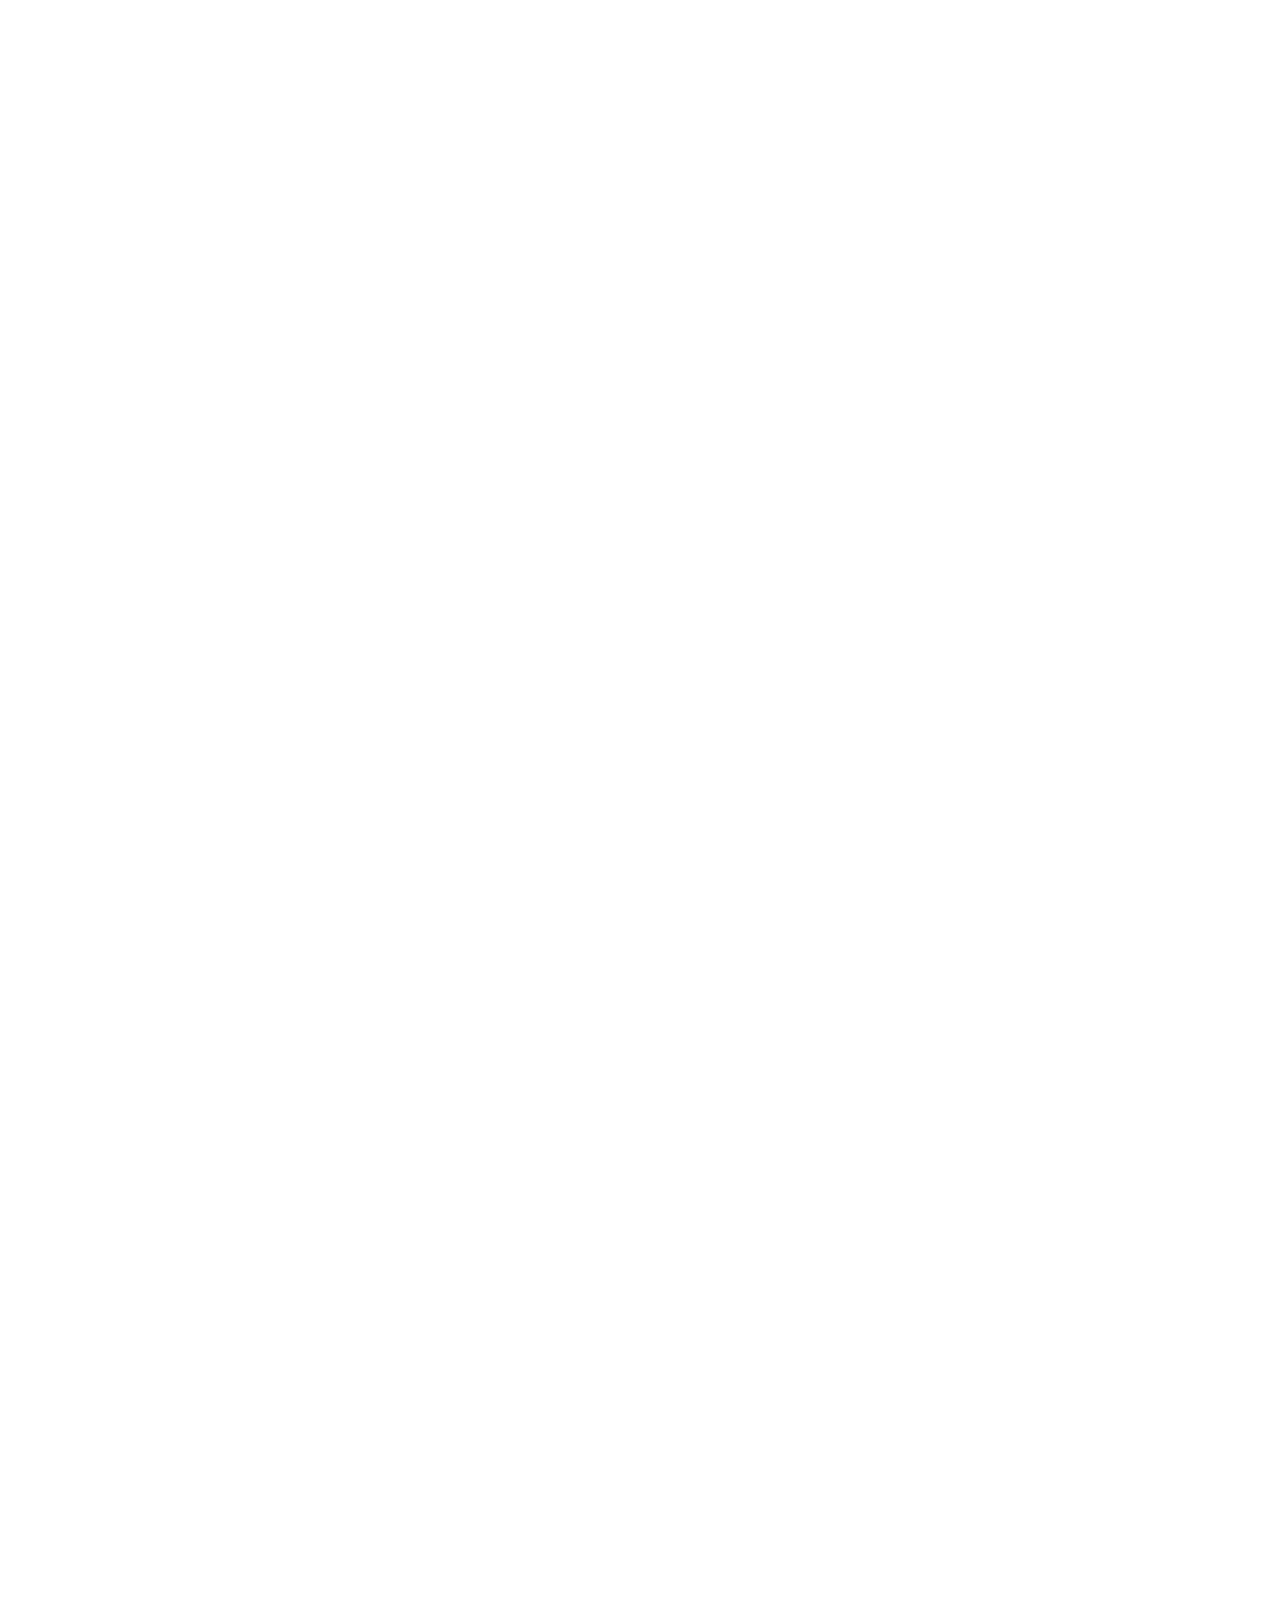
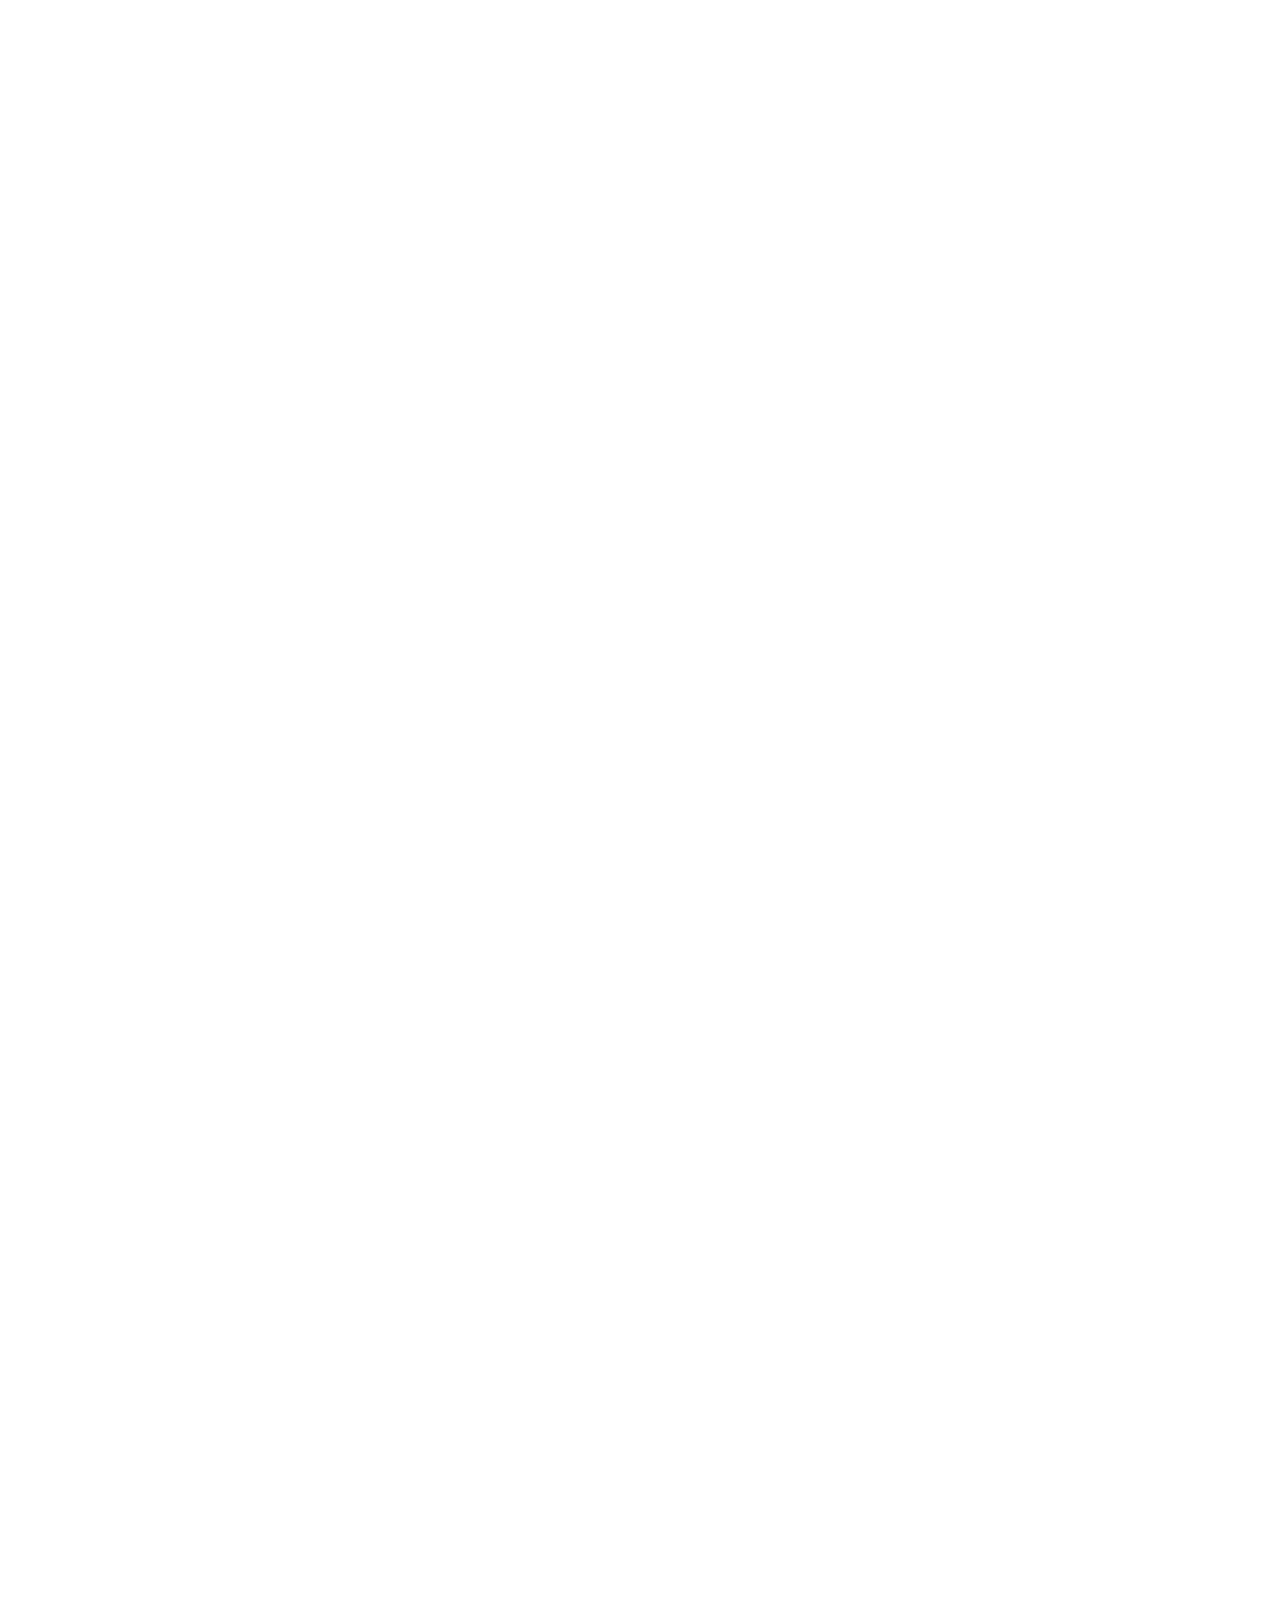
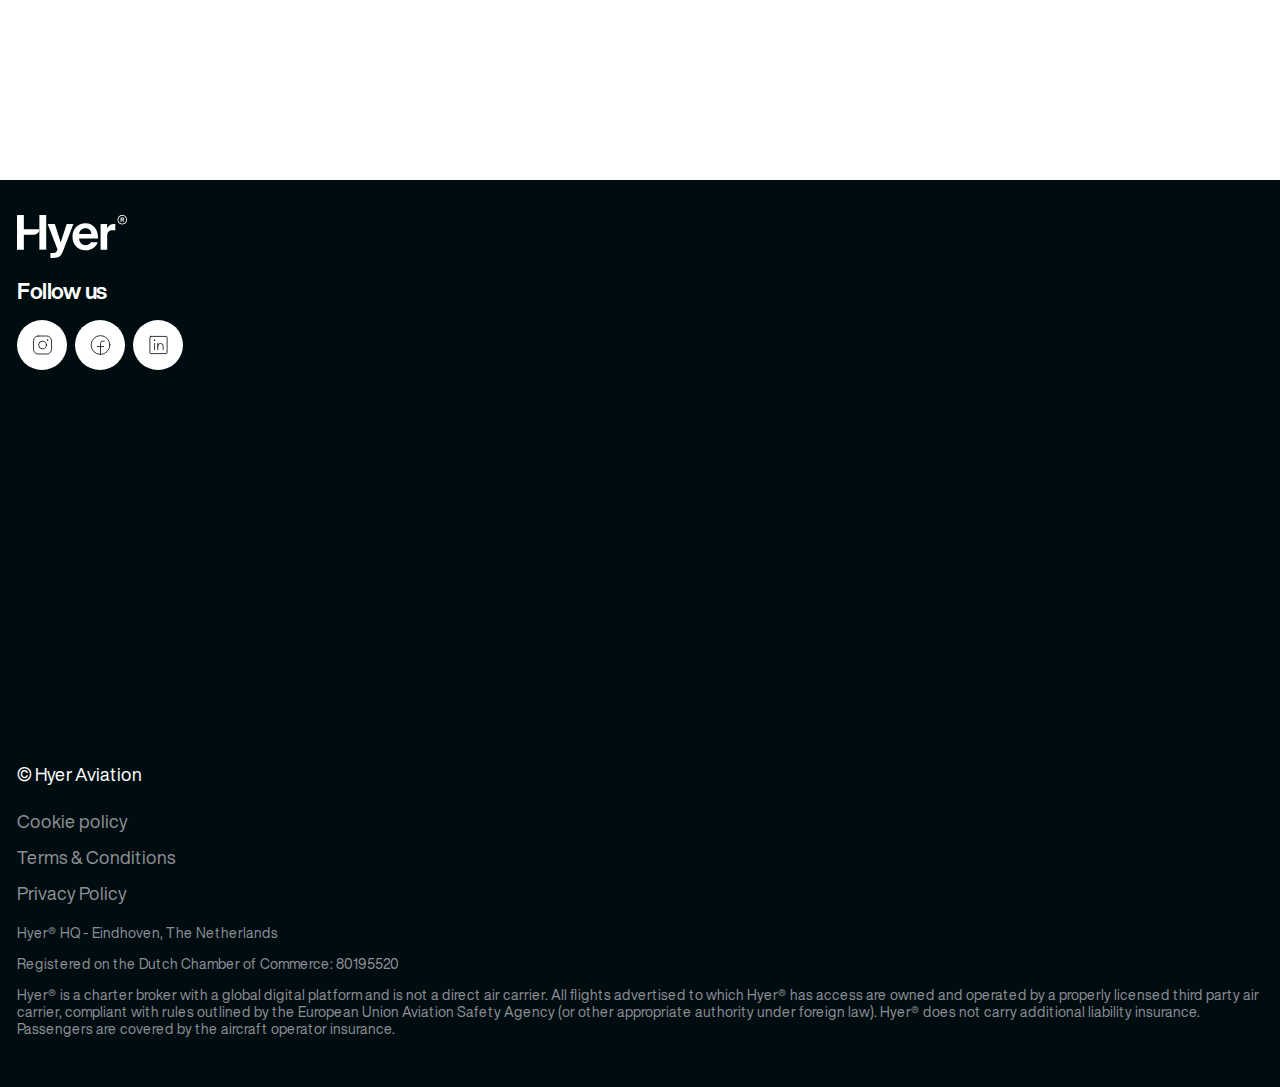
==== commit 25b8c240: "still need to add photo slider" ====
--- a/index.html
+++ b/index.html
@@ -18,12 +18,6 @@
 				<li><a href="../pages/about.html">About us</a></li>
 				<li>Contact</li>
 			</ul>
-			<ul>
-				<li>On Demand</li>
-				<li>Shared flights</li>
-				<li>Memberships</li>
-				<li>Company</li>
-			</ul>
 		</nav>
 		<ul>
 			<li class="menu-btn">
@@ -35,53 +29,53 @@
     			<i class="closeIcon"></i>
 			</li>
 		</ul>
-		<ul class="menu">
-			<li>
-				<button>Login</button>
-			</li>
-			<li>
-				<button>Register</button>
-			</li>
-			<li>
-				<h2>On demand</h2>
-			</li>
-			<li>
-				<a href="#">Private charter</a>
-			</li>
-			<li>
-				<h2>Shared flights</h2>
-			</li>
-			<li>
-				<a href="#">Available flights</a>
-			</li>
-			<li>
-				<a href="#">Propose a flight</a>
-			</li>
-			<li>
-				<h2>Memberships</h2>
-			</li>
-			<li>
-				<a href="#">Elevate</a>
-			</li>
-			<li>
-				<a href="#">Hyer® Altitude <sup>Coming soon</sup></a>
-			</li>
-			<li>
-				<h2>Company</h2>
-			</li>
-			<li>
-				<a href="#">About us</a>
-			</li>
-			<li>
-				<a href="#">Solutions</a>
-			</li>
-			<li>
-				<a href="#">News</a>
-			</li>
-			<li>
-				<a href="#">Contact</a>
-			</li>
-		  </ul>
+		<nav class="menu">
+			<button>Login</button>
+			<button>Register</button>
+			<ul>
+				<li>
+					<h2>On demand</h2>
+				</li>
+				<li>
+					<a href="#">Private charter</a>
+				</li>
+				<li>
+					<h2>Shared flights</h2>
+				</li>
+				<li>
+					<a href="#">Available flights</a>
+				</li>
+				<li>
+					<a href="#">Propose a flight</a>
+				</li>
+			</ul>
+			<ul>
+				<li>
+					<h2>Memberships</h2>
+				</li>
+				<li>
+					<a href="#">Elevate</a>
+				</li>
+				<li>
+					<a href="#">Hyer® Altitude <sup>Coming soon</sup></a>
+				</li>
+				<li>
+					<h2>Company</h2>
+				</li>
+				<li>
+					<a href="pages/about.html">About us</a>
+				</li>
+				<li>
+					<a href="#">Solutions</a>
+				</li>
+				<li>
+					<a href="#">News</a>
+				</li>
+				<li>
+					<a href="#">Contact</a>
+				</li>
+			</ul>
+		</nav>
 	</header>
 	<main>
 		<section>
@@ -253,6 +247,14 @@
 			<button>Book an Aircraft</button>
 		</section>
 		<section>
+			<div class="image-slider">
+				<img src="images/slider_1.avif" alt="Plane seats">
+				<!-- <img src="images/slider_2.avif" alt="">
+				<img src="images/slider_3.avif" alt="">
+				<img src="images/slider_4.avif" alt="">
+				<img src="images/slider_5.avif" alt="">
+				<img src="images/slider_6.avif" alt=""> -->
+			</div>
 			<span class="display-on-desktop">What are you waiting for?</span>
 			<h2>Book a flight</h2>
 		</section>
--- a/styles/style.css
+++ b/styles/style.css
@@ -10,6 +10,113 @@
 
 *, *::after, *::before {
   box-sizing: border-box;
+}
+
+:root {
+	--accent-color: #000d10;
+	--accent-color-2: #ffffff;
+	--dark-blue: #151623;
+	--darker-blue: #0f0f1c;
+	--brick-red: #bc7155;
+	--text-secondary: #8e8e95;
+	--background-about: #8aadb2;
+	--btn-hover: #393939;
+}
+
+.visually_hidden {
+  clip: rect(0 0 0 0);
+  clip-path: inset(50%);
+  height: 1px;
+  overflow: hidden;
+  position: absolute;
+  white-space: nowrap;
+  width: 1px;
+}
+
+section {
+	opacity: 0;
+	transform: translateY(10vh);
+	transition: opacity 0.6s ease, transform 0.6s ease;
+}
+  
+.visible {
+	opacity: 1;
+	transform: translateY(0);
+}
+  
+
+body {
+	font-family: "Helvetica-reg", arial;
+	padding: 0;
+	margin: 0;
+}
+
+#abt {
+	background-color: var(--background-about);
+}
+
+ul > li {
+	list-style: none;
+}
+
+nav > ul:nth-child(1) {
+	display: none;
+}
+
+section, 
+header {
+	padding: 1.7rem 4.2%;
+}
+
+h1, h2, h3, h4 {
+	font-family: "Helvetica-bold", arial;
+	line-height: 100%;
+	letter-spacing: -.02em;
+}
+
+h1 {
+	font-size: 2.5rem;
+}
+
+h2 {
+	font-size: 30px;
+}
+
+h3 {
+	font-size: 22px;
+}
+
+h4 {
+	font-size: 20px;
+}
+
+h4 > span {
+	font-family: "Helvetica-reg";
+}
+
+p {
+	font-size: 18px;
+}
+
+img {
+	width: 100%;
+	height: auto;
+}
+
+button {
+	font-weight: 700;
+	font-size: 14px;
+	background-color: var(--accent-color);
+	color: var(--accent-color-2);
+	border: none;
+	border-radius: 25px;
+	padding: 12px 15px;
+	cursor: pointer;
+	transition-duration: 0.4s;
+}
+
+button:hover {
+	background-color: var(--btn-hover);
 }
 
 .closeIcon {
@@ -21,7 +128,6 @@
 	top: 1rem;
 	right: 1rem;
 	padding: 4px;
-	cursor: pointer;
 }
 
 .menu {
@@ -40,117 +146,21 @@
 }
 
 .showMenu {
+	transform: translateX(0);
+	padding: 10px;
+}
+
+.menu-btn {
 	display: flex;
-	flex-direction: column;
-	transform: translateX(15%);
-}
-
-:root {
-	--accent-color: #000d10;
-	--accent-color-2: #ffffff;
-	--dark-blue: #151623;
-	--darker-blue: #0f0f1c;
-	--brick-red: #bc7155;
-	--text-secondary: #8e8e95;
-	--background-about: #8aadb2;
-	--btn-hover: #393939;
-}
-
-.visually_hidden {
-  clip: rect(0 0 0 0);
-  clip-path: inset(50%);
-  height: 1px;
-  overflow: hidden;
-  position: absolute;
-  white-space: nowrap;
-  width: 1px;
-}
-
-section {
-	opacity: 0;
-	transform: translateY(10vh);
-	transition: opacity 0.6s ease, transform 0.6s ease;
-}
-  
-.visible {
-	opacity: 1;
-	transform: translateY(0);
-}
-  
-
-body {
-	font-family: "Helvetica-reg", arial;
-	padding: 0;
-	margin: 0;
-}
-
-#abt {
-	background-color: var(--background-about);
-}
-
-ul > li {
-	list-style: none;
-}
-
-nav > ul:nth-child(1), 
-nav > ul:nth-child(2) {
-	display: none;
-}
-
-section, 
-header {
-	padding: 1.7rem 4.2%;
-}
-
-h1, h2, h3, h4 {
-	font-family: "Helvetica-bold", arial;
-	line-height: 100%;
-	letter-spacing: -.02em;
-}
-
-h1 {
-	font-size: 2.5rem;
-}
-
-h2 {
-	font-size: 30px;
-}
-
-h3 {
-	font-size: 22px;
-}
-
-h4 {
-	font-size: 20px;
-}
-
-h4 > span {
-	font-family: "Helvetica-reg";
-}
-
-p {
-	font-size: 18px;
-}
-
-img {
-	width: 100%;
-	height: auto;
-}
-
-button {
-	font-weight: 700;
-	font-size: 14px;
+	margin-bottom: 8px;
 	background-color: var(--accent-color);
-	color: var(--accent-color-2);
-	border: none;
-	border-radius: 25px;
-	padding: 12px 15px;
+	border-radius: 30px;
+	width: 50px;
+	height: 50px;
+}
+
+.menu-btn:hover {
 	cursor: pointer;
-	transition-duration: 0.4s;
-}
-
-button:hover {
-	background-color: var(--btn-hover);
 }
 
 #abt .quote {
@@ -222,24 +232,11 @@
 	margin: 0;
 }
 
-.menu-btn {
-	display: flex;
-	margin-bottom: 8px;
-	background-color: var(--accent-color);
-	border-radius: 30px;
-	width: 50px;
-	height: 50px;
-}
-
 header > ul > li > img {
 	width: 16px;
 	height: auto;
 	margin: 0 auto;
 }
-
-/* .menu {
-	
-} */
 
 a {
 	color: var(--accent-color);
@@ -510,6 +507,14 @@
 		display: none;
 	}
 
+	.showMenu {
+		display: flex;
+		gap: 50px;
+		/* flex-direction: column;
+		flex-wrap: wrap; */
+		transform: translateX(15%);
+	}
+
 	nav > ul:nth-child(1) {
 		display: flex;
 	}
@@ -574,6 +579,7 @@
 	}
 
 	#abt .quote {
+		padding: 100px 0;
 		width: 400px;
 	}
 
@@ -587,7 +593,7 @@
 		opacity: .15;
 		width: 6.5rem;
 		height: 6.5rem;
-		top: -50px;
+		top: 40px;
 		left: -50px;
 	}
 
@@ -609,13 +615,11 @@
 		width: 33.33%;
 	}
 
-	#abt section:nth-last-child(1)
-	{
-		display: flex;
-	}
-
-	#abt section:nth-last-child(1) > img
-	{
+	#abt section:nth-last-child(1) {
+		display: flex;
+	}
+
+	#abt section:nth-last-child(1) > img {
 		width: 40%;
 	}
 	
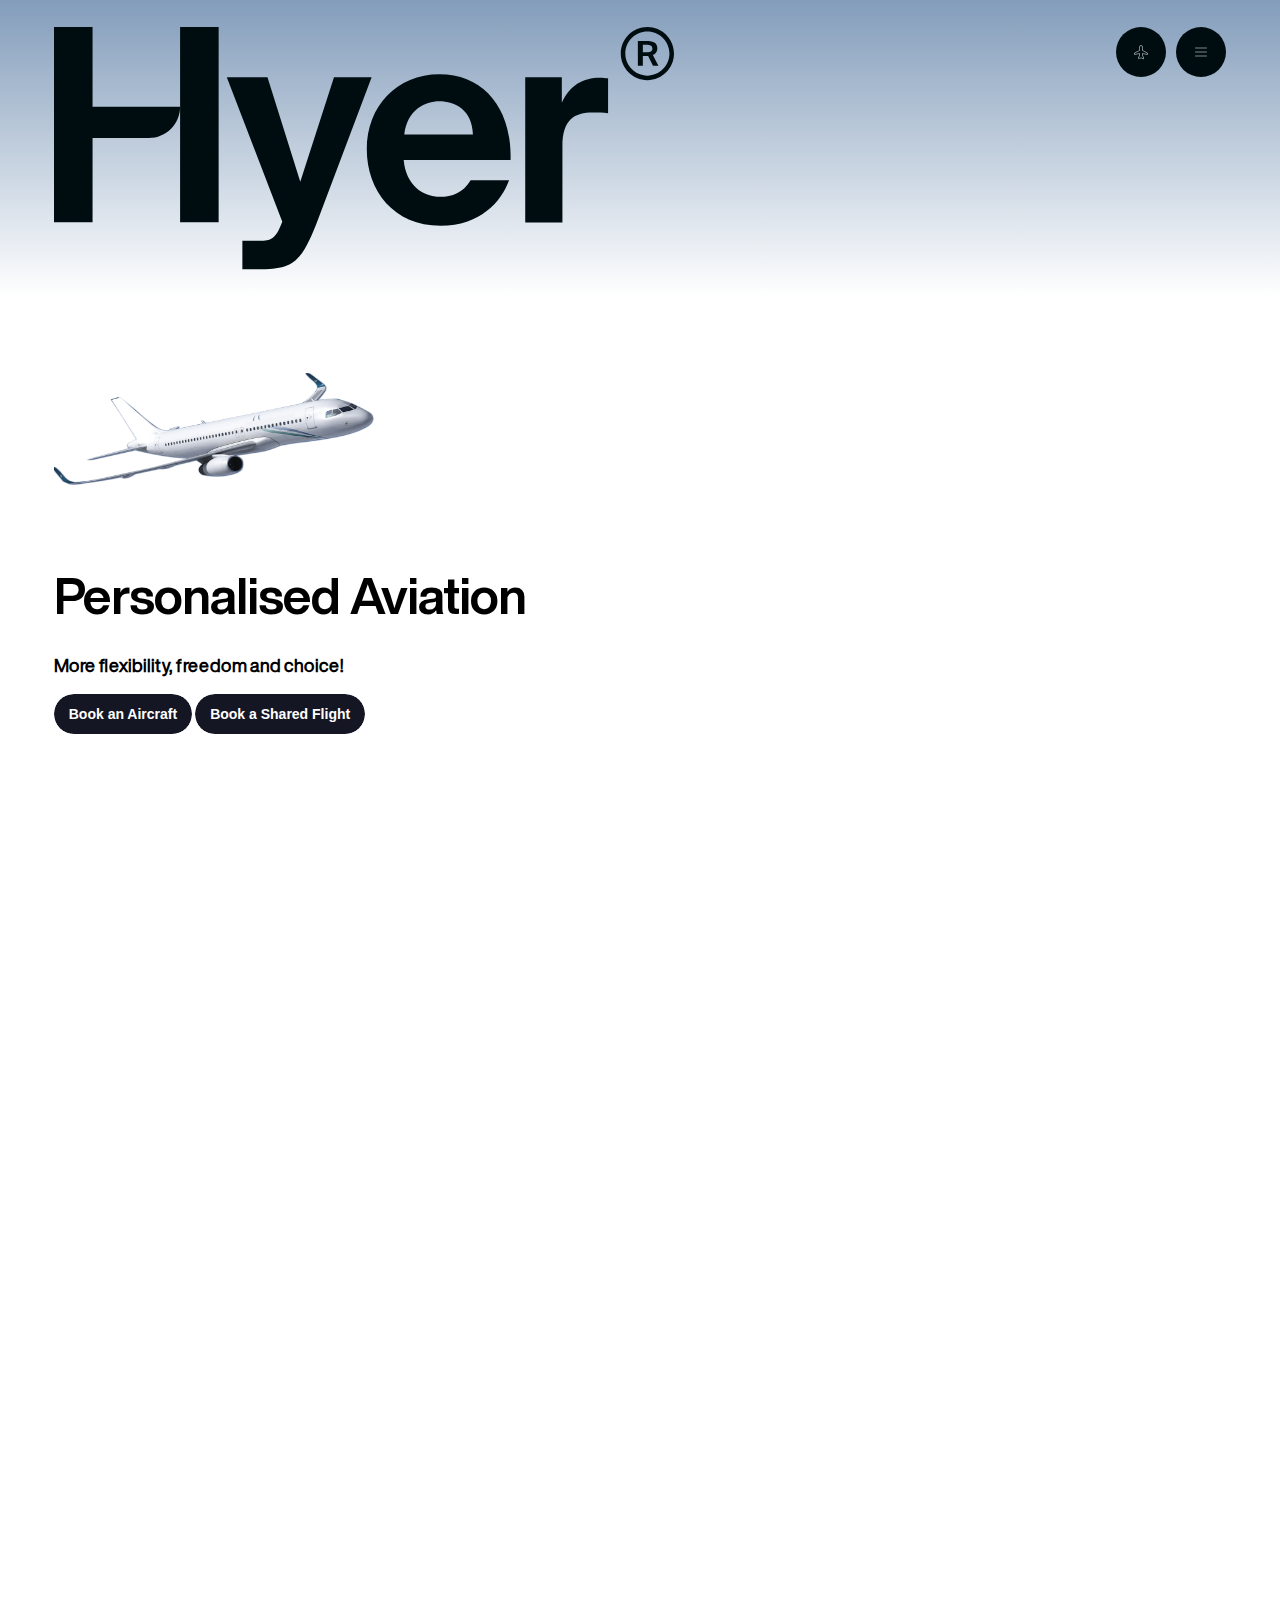
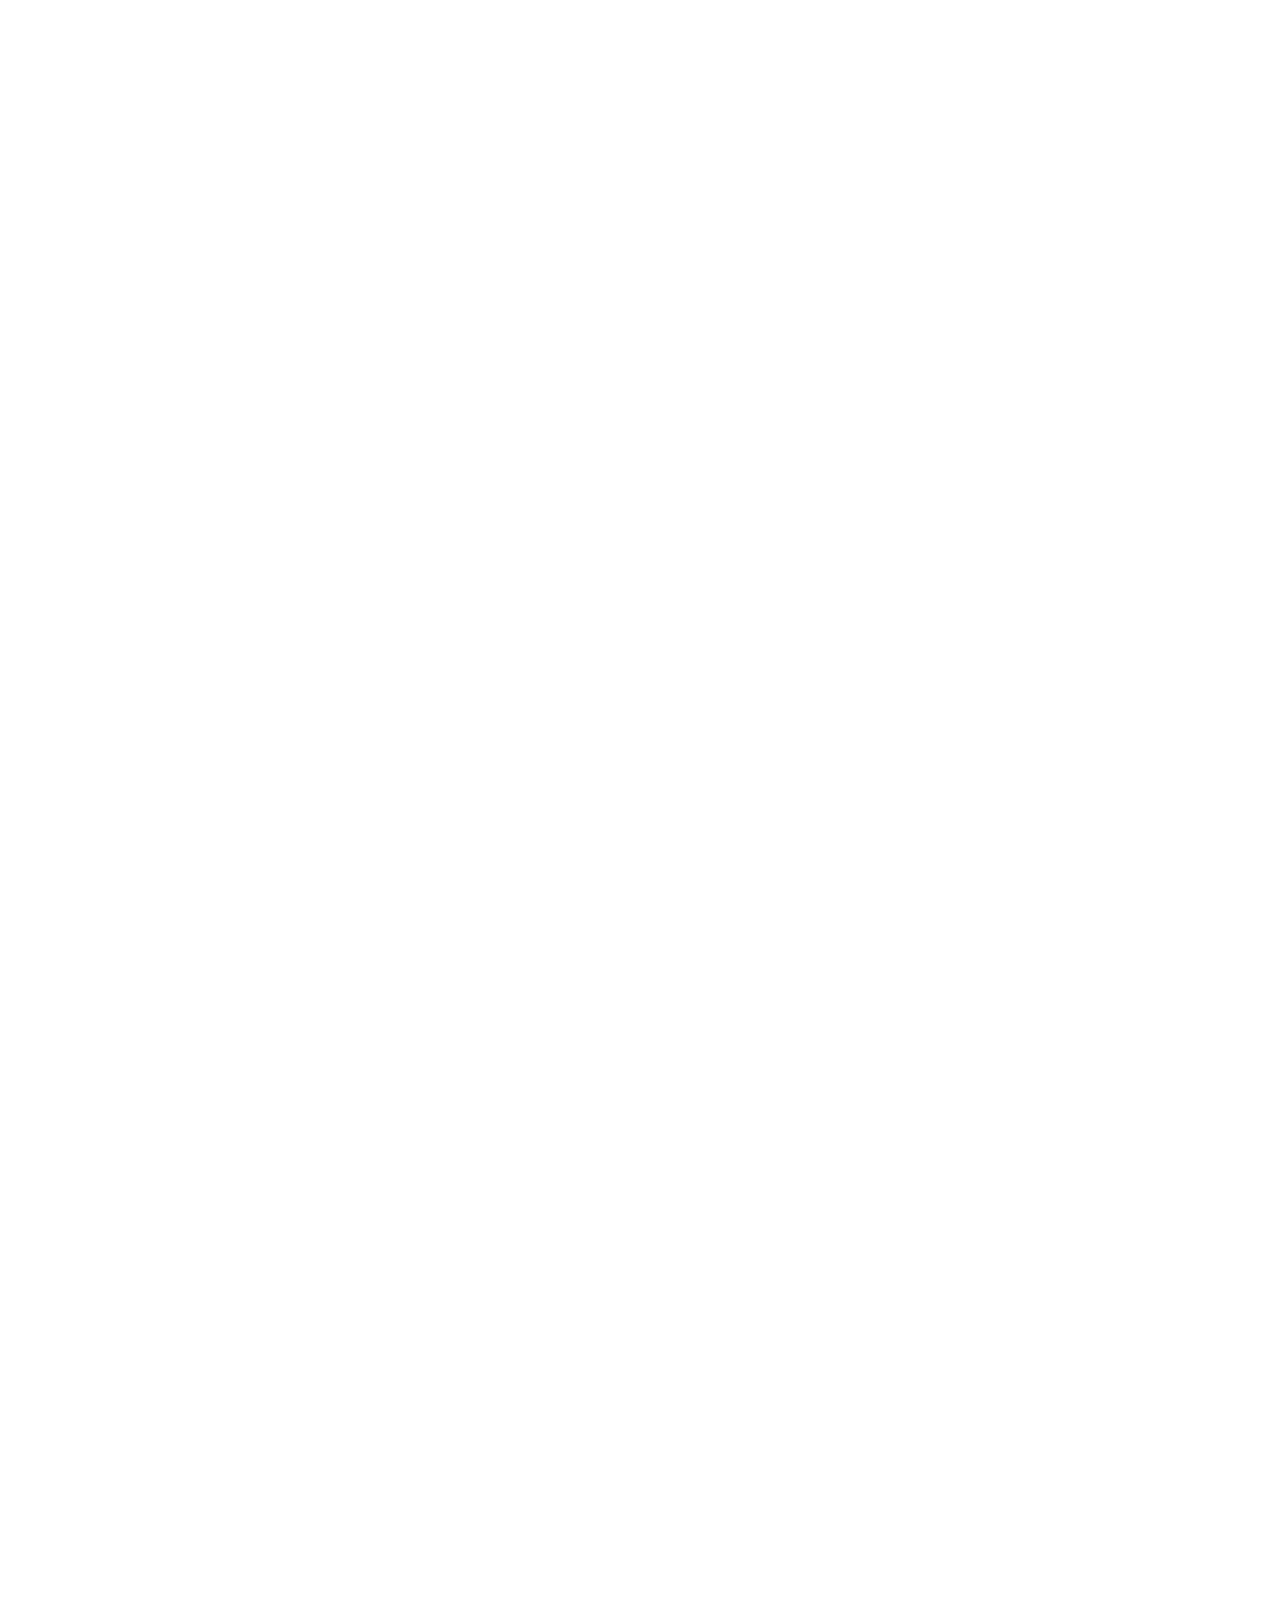
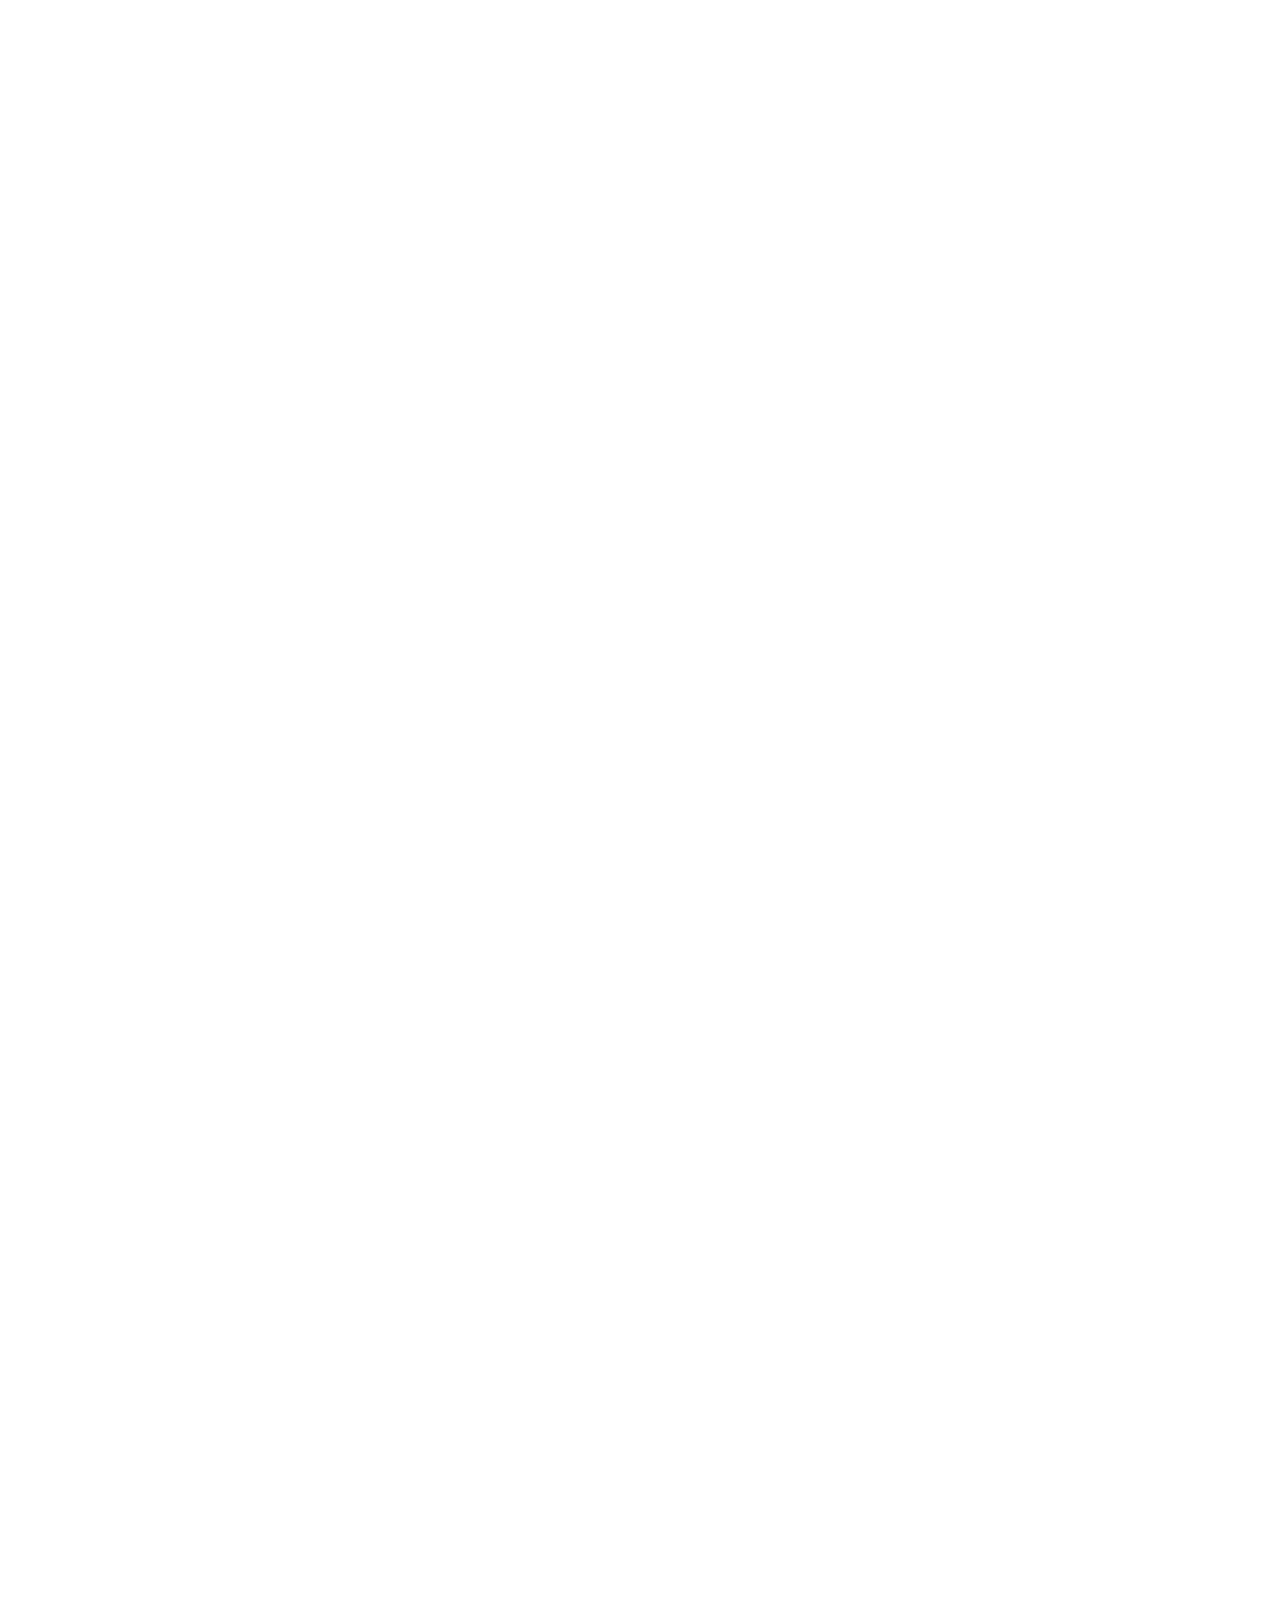
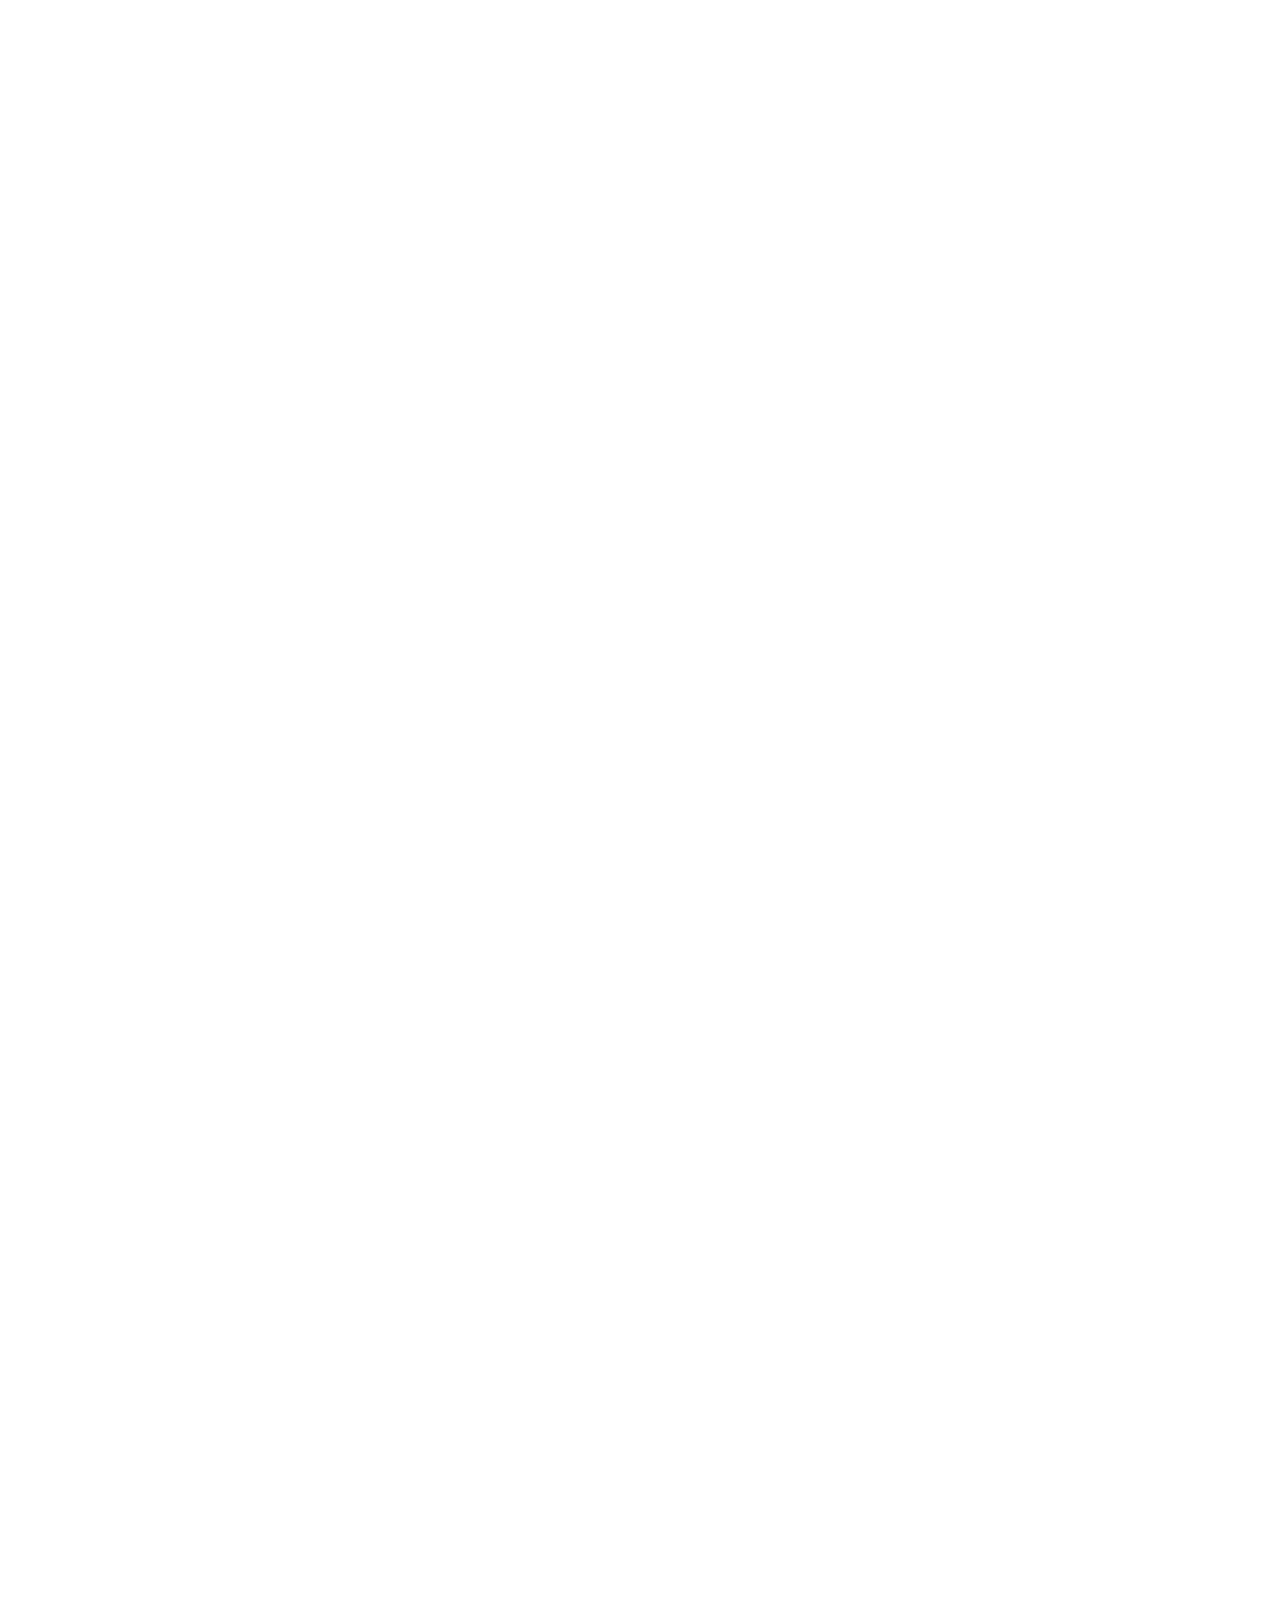
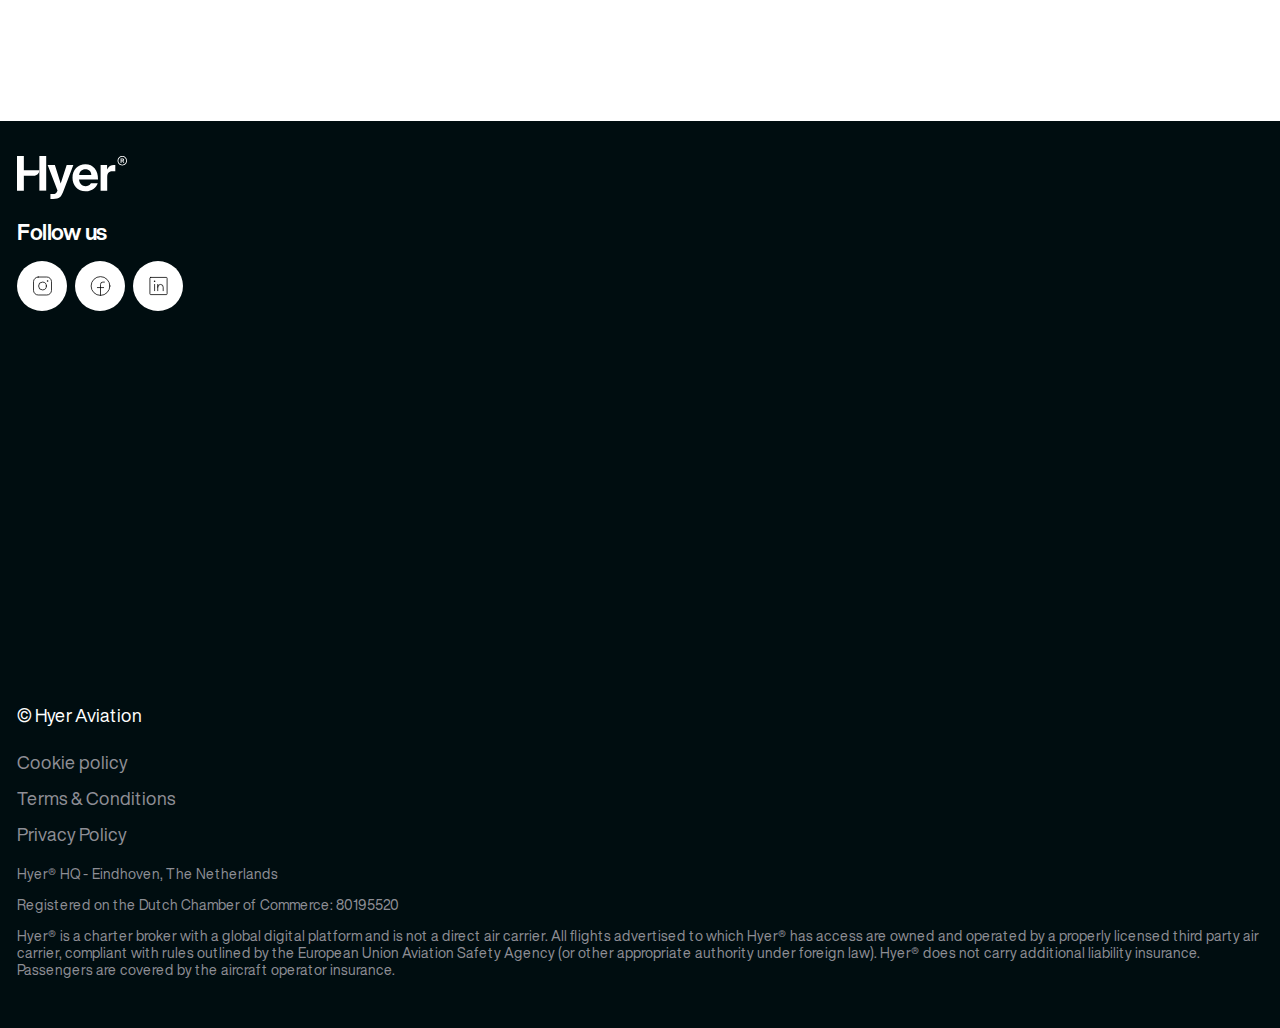
==== commit d5aec9b5: "100% klaar mee" ====
--- a/index.html
+++ b/index.html
@@ -12,69 +12,63 @@
 	<header>
 		<img id="logo-big" src="images/logo-var.svg" alt="Hyer">
 		<img id="logo-small" src="images/mobile-logo.svg" alt="Hyer">
-		<nav>
-			<ul>
-				<li>Solutions</li>
-				<li><a href="../pages/about.html">About us</a></li>
-				<li>Contact</li>
-			</ul>
-		</nav>
 		<ul>
 			<li class="menu-btn">
 				<img src="images/aircraft-icon.svg" alt="Book on demand">
 			</li>
 			<li class="menu-btn hamburger">
-				<img src="images/hamburger.svg" alt="Navigation">
-				<i class="menuIcon"></i>
-    			<i class="closeIcon"></i>
+				<img class="menuIcon" src="images/hamburger.svg" alt="Navigation">
+				<img class="closeIcon" src="images/close_icon.svg" alt="Navigation">
 			</li>
 		</ul>
 		<nav class="menu">
 			<button>Login</button>
 			<button>Register</button>
-			<ul>
-				<li>
-					<h2>On demand</h2>
-				</li>
-				<li>
-					<a href="#">Private charter</a>
-				</li>
-				<li>
-					<h2>Shared flights</h2>
-				</li>
-				<li>
-					<a href="#">Available flights</a>
-				</li>
-				<li>
-					<a href="#">Propose a flight</a>
-				</li>
-			</ul>
-			<ul>
-				<li>
-					<h2>Memberships</h2>
-				</li>
-				<li>
-					<a href="#">Elevate</a>
-				</li>
-				<li>
-					<a href="#">Hyer® Altitude <sup>Coming soon</sup></a>
-				</li>
-				<li>
-					<h2>Company</h2>
-				</li>
-				<li>
-					<a href="pages/about.html">About us</a>
-				</li>
-				<li>
-					<a href="#">Solutions</a>
-				</li>
-				<li>
-					<a href="#">News</a>
-				</li>
-				<li>
-					<a href="#">Contact</a>
-				</li>
-			</ul>
+			<div class="menu-links">
+				<ul>
+					<li>
+						<h2>On demand</h2>
+					</li>
+					<li>
+						<a href="#">Private charter</a>
+					</li>
+					<li>
+						<h2>Shared flights</h2>
+					</li>
+					<li>
+						<a href="#">Available flights</a>
+					</li>
+					<li>
+						<a href="#">Propose a flight</a>
+					</li>
+				</ul>
+				<ul>
+					<li>
+						<h2>Memberships</h2>
+					</li>
+					<li>
+						<a href="#">Elevate</a>
+					</li>
+					<li>
+						<a href="#">Hyer® Altitude <sup>Coming soon</sup></a>
+					</li>
+					<li>
+						<h2>Company</h2>
+					</li>
+					<li>
+						<a href="pages/about.html">About us</a>
+					</li>
+					<li>
+						<a href="#">Solutions</a>
+					</li>
+					<li>
+						<a href="#">News</a>
+					</li>
+					<li>
+						<a href="#">Contact</a>
+					</li>
+				</ul>
+			</div>
 		</nav>
 	</header>
 	<main>
@@ -164,7 +158,7 @@
 		<section>
 			<h2>Hyer® Experience</h2>
 			<article>
-				<p>
+				<p class="special-txt">
 					At Hyer® we are bold. The aircraft is just a tool we use to get you where 
 					you want to be. Our clients enjoy much more value for their investment,
 					accessing unparalleled personalisation when flying private.<br><br>
--- a/styles/style.css
+++ b/styles/style.css
@@ -21,6 +21,7 @@
 	--text-secondary: #8e8e95;
 	--background-about: #8aadb2;
 	--btn-hover: #393939;
+	--sky-blue: rgb(131 157 187);
 }
 
 .visually_hidden {
@@ -145,6 +146,10 @@
 	padding-top: 4rem;
 }
 
+.hamburger {
+	z-index: 100;
+}
+
 .showMenu {
 	transform: translateX(0);
 	padding: 10px;
@@ -224,7 +229,11 @@
 header {
 	display: flex;
 	justify-content: space-between;
-	align-items: flex-start;	
+	align-items: flex-start;
+}
+
+#home header {
+	background: linear-gradient(var(--sky-blue), var(--accent-color-2));
 }
 
 ul {
@@ -508,12 +517,16 @@
 	}
 
 	.showMenu {
+		padding: 50px;
+		transform: translateX(35%);
+	}
+
+	.menu-links {
 		display: flex;
 		gap: 50px;
-		/* flex-direction: column;
-		flex-wrap: wrap; */
-		transform: translateX(15%);
-	}
+		font-size: 20px;
+	}
+
 
 	nav > ul:nth-child(1) {
 		display: flex;
@@ -660,7 +673,6 @@
 
 	#home section:nth-child(5) > div > h2 {
 		font-size: 50px;
-		padding-bottom: 10em;
 	}
 	
 	#home section:nth-child(5) > div {
@@ -675,6 +687,10 @@
 		line-height: 140px;
 	}
 
+	.special-txt {
+		width: 450px;
+	}
+
 	ol {
 		display: flex;
 		position: relative;
@@ -715,11 +731,6 @@
 		flex-wrap: wrap;
 		align-content: flex-start;
 		column-gap: 50px;
-	}
-
-	article > p:nth-of-type(1),
-	#abt section > p:nth-of-type(1) {
-		width: 450px;
 	}
 
 	section:nth-child(6) > article > ul > li,
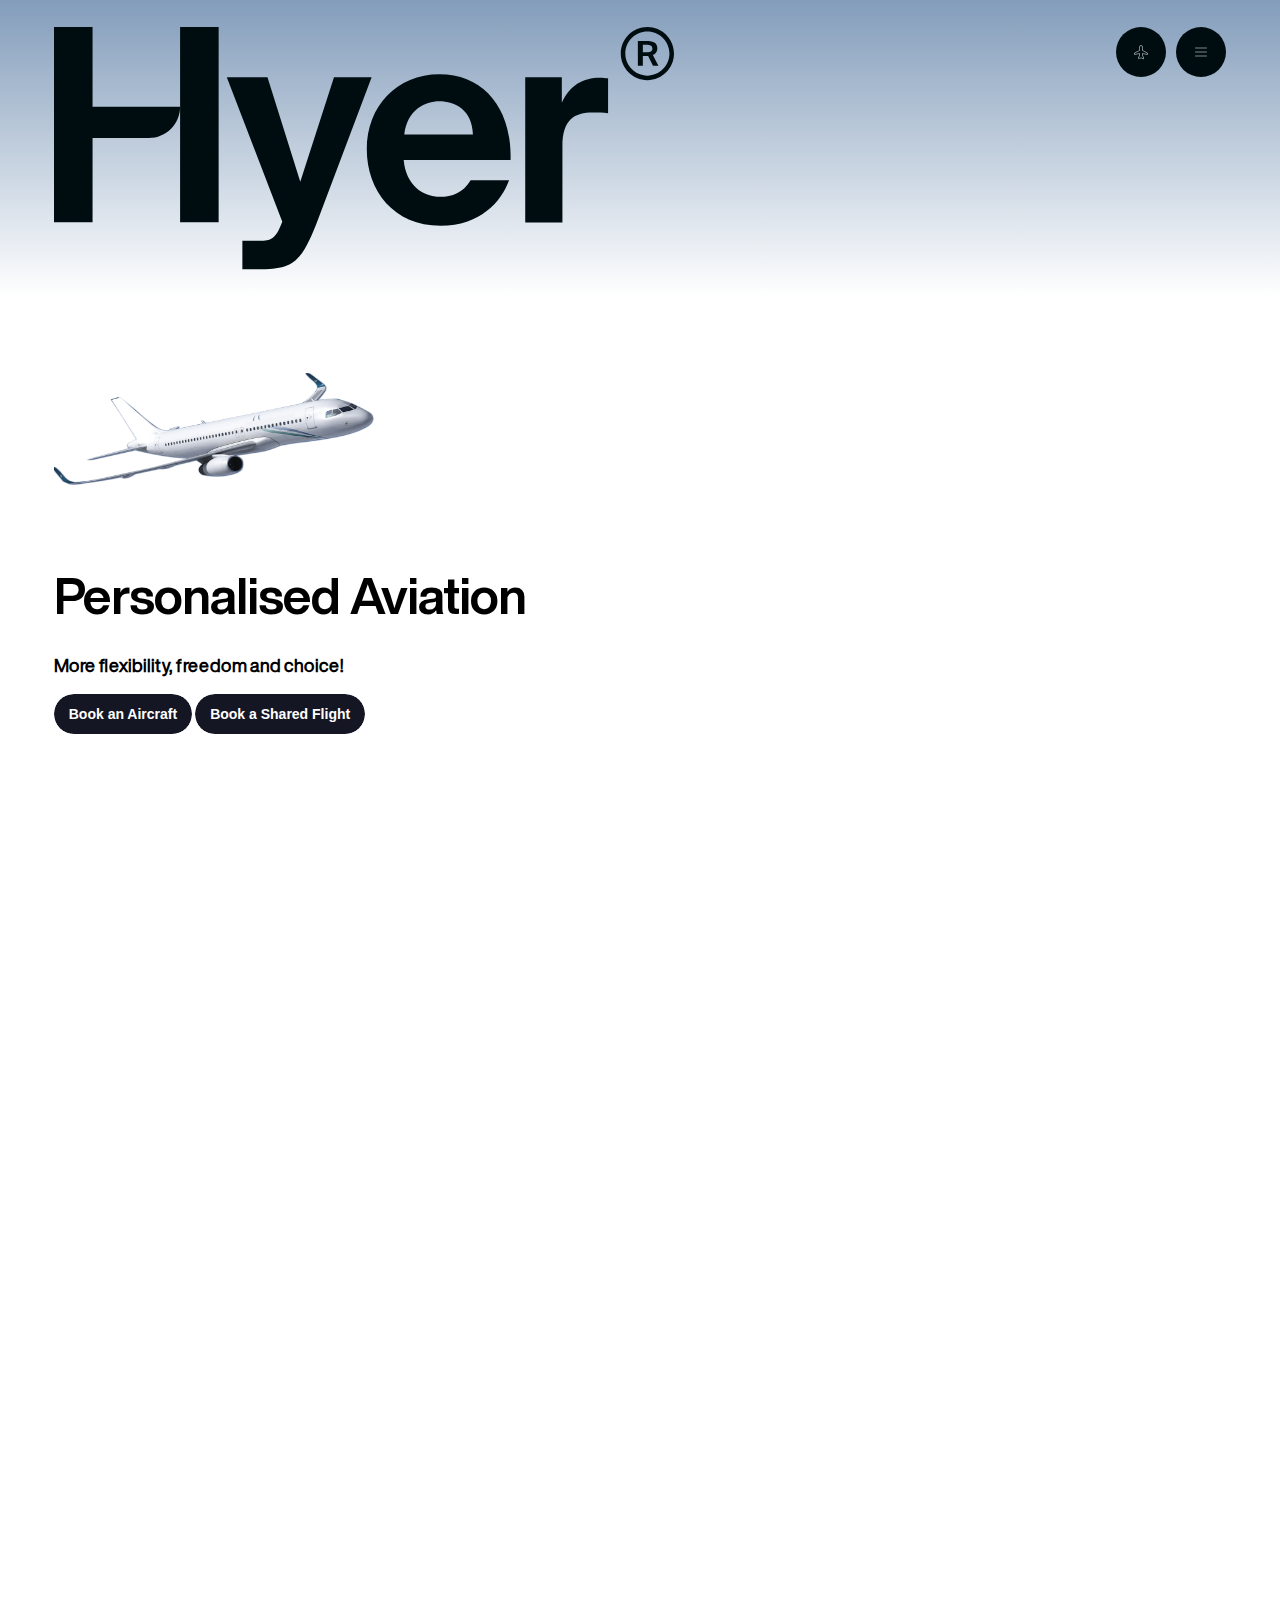
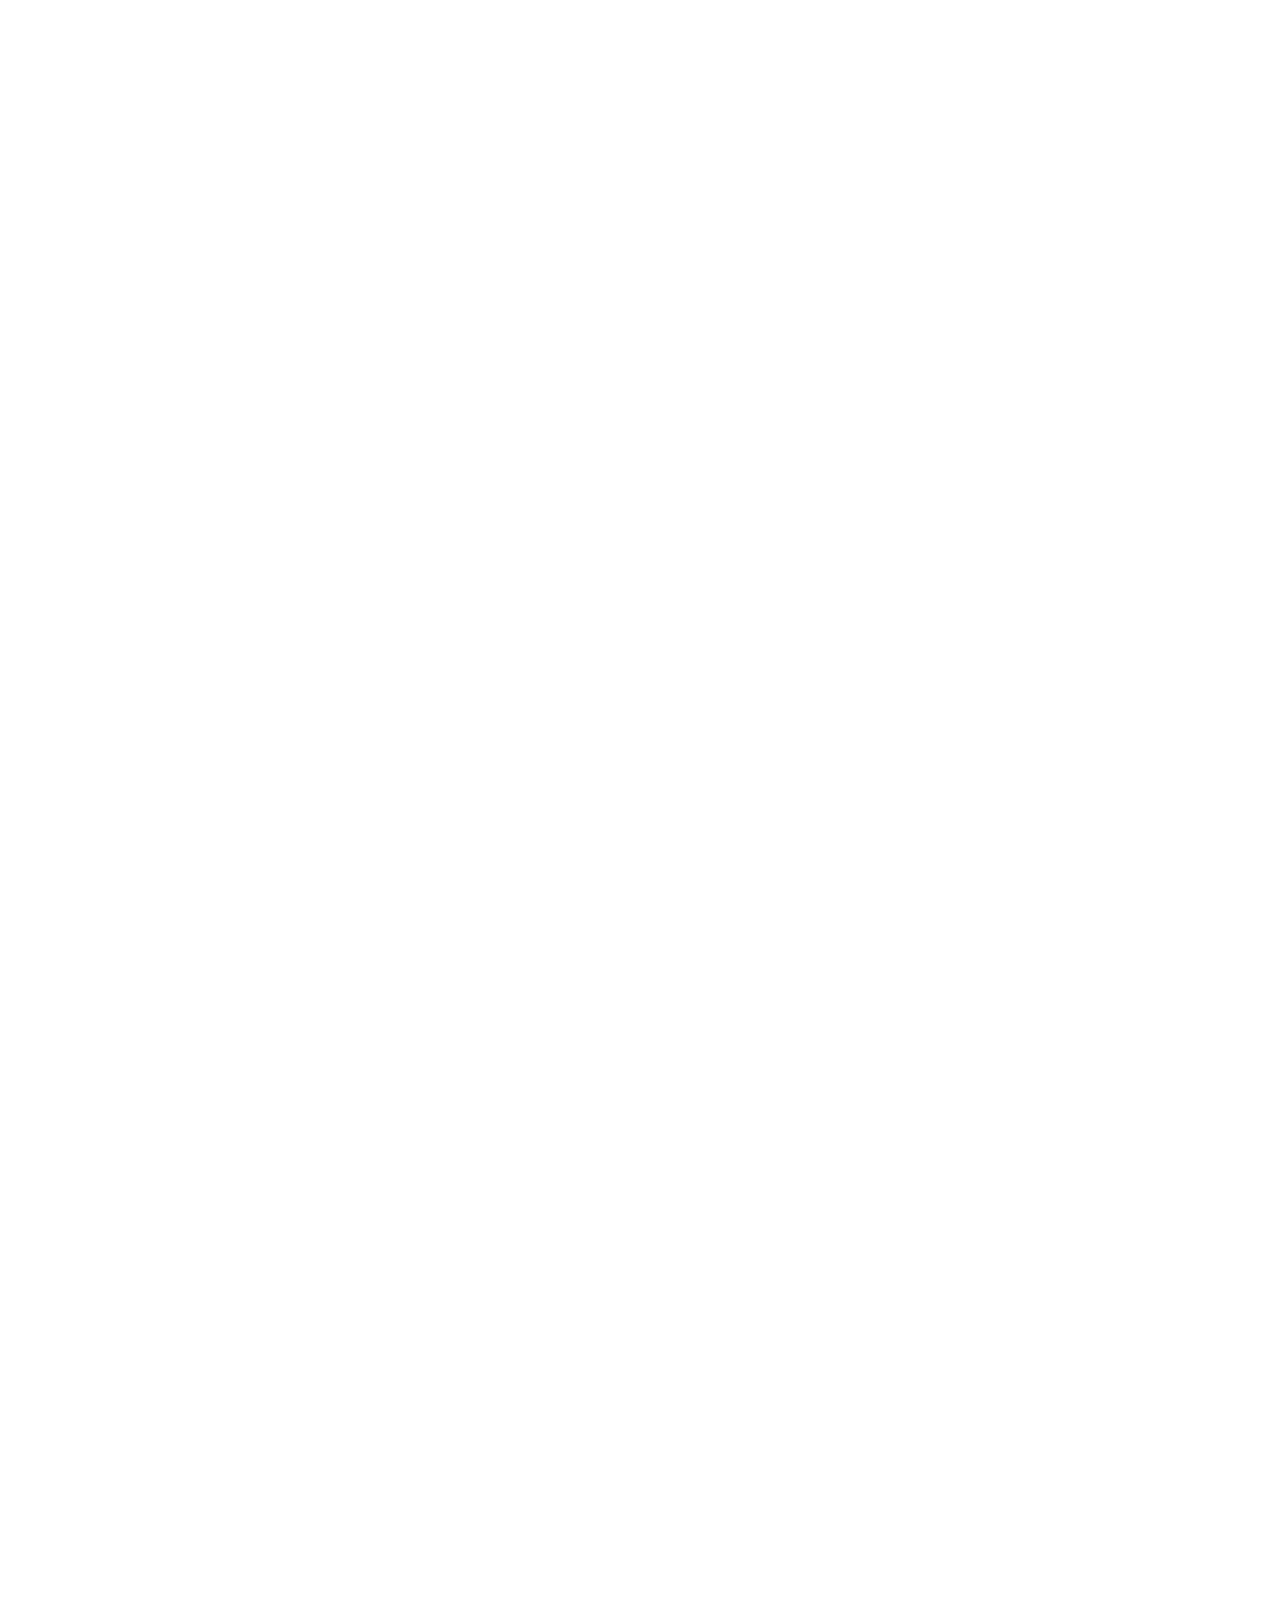
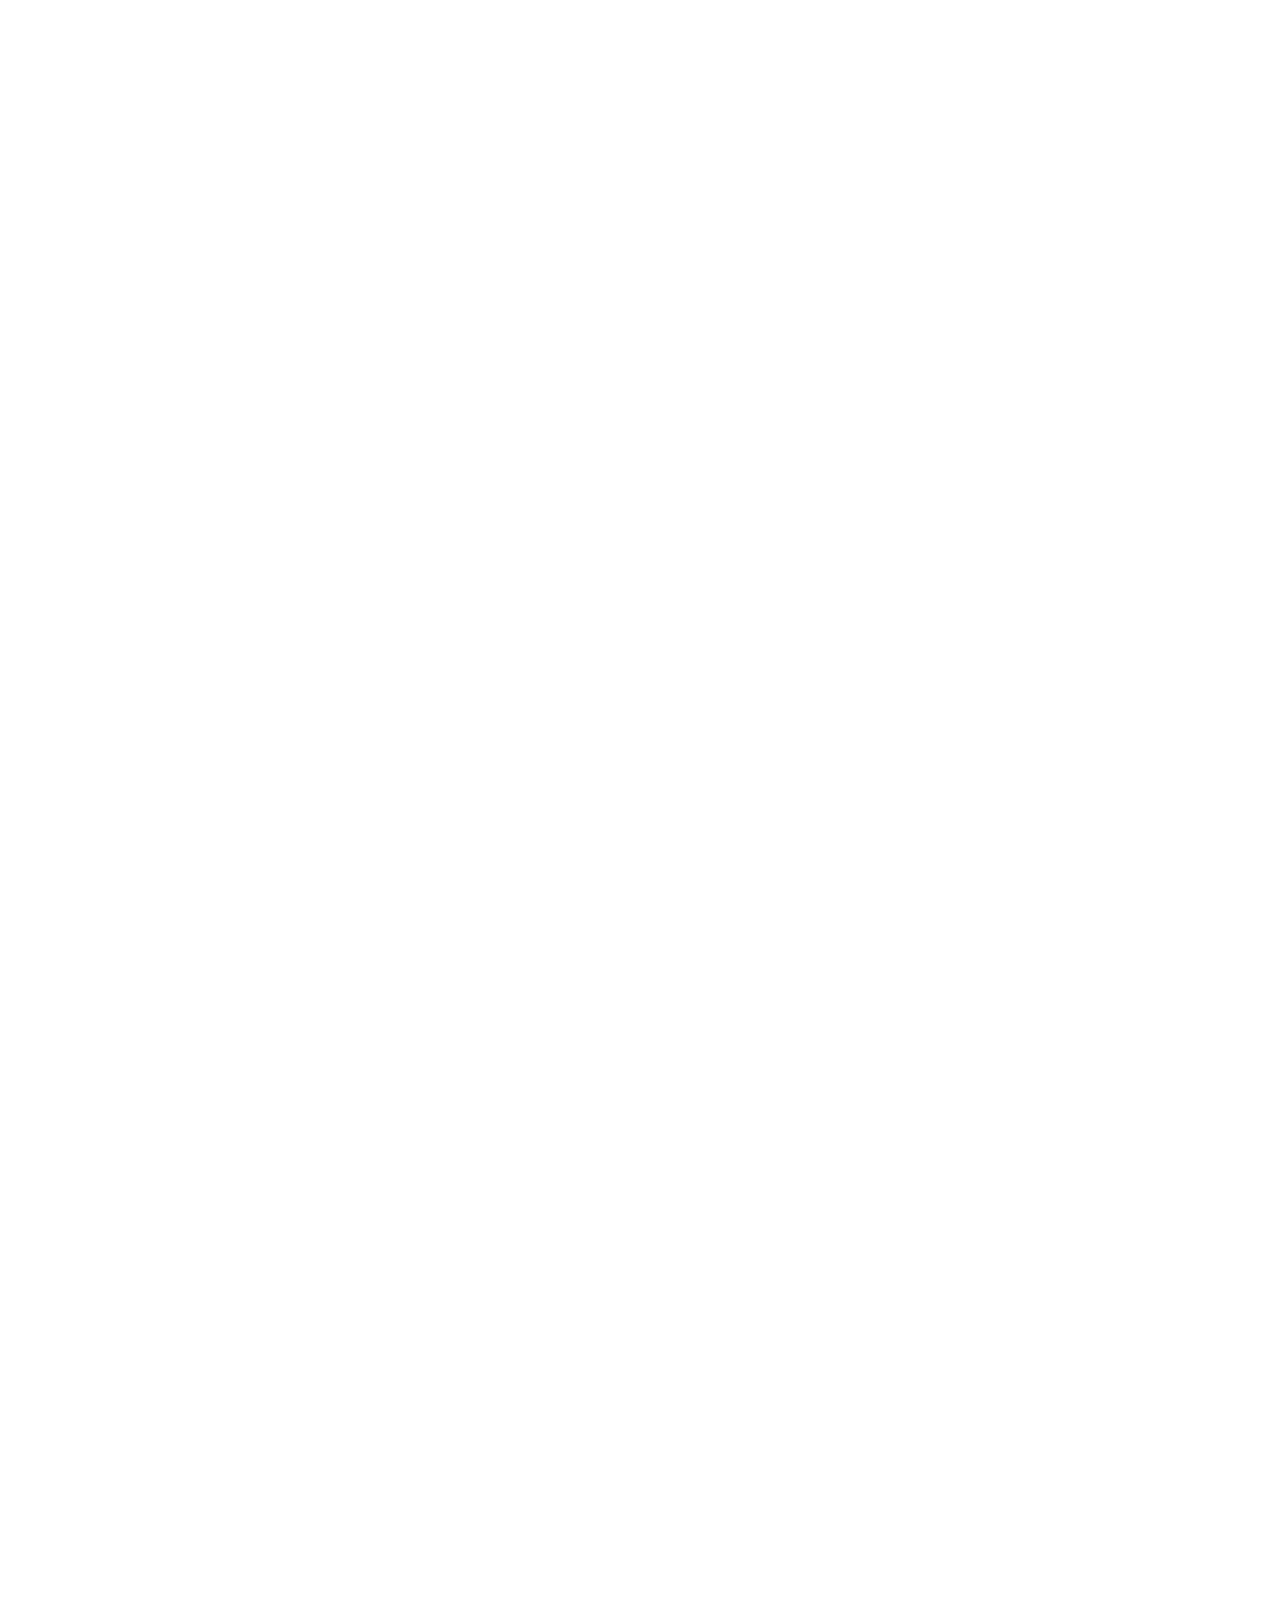
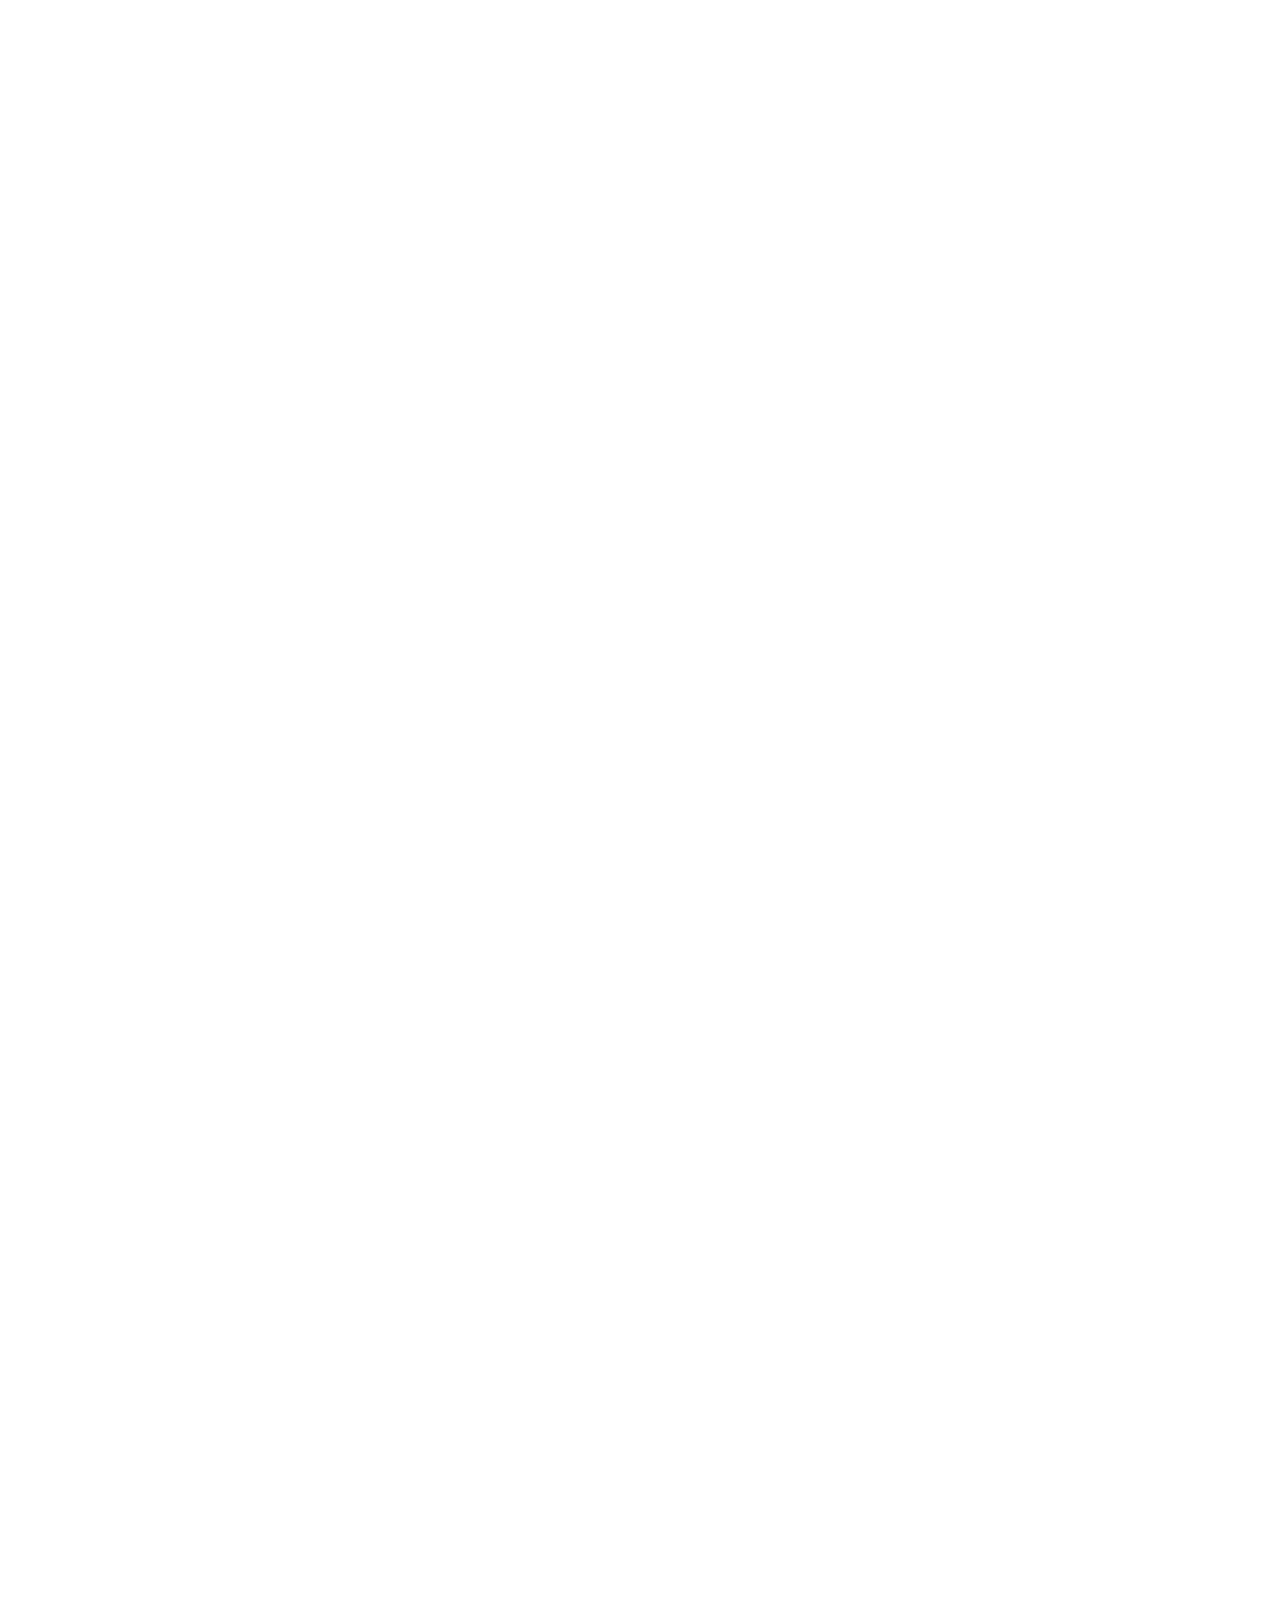
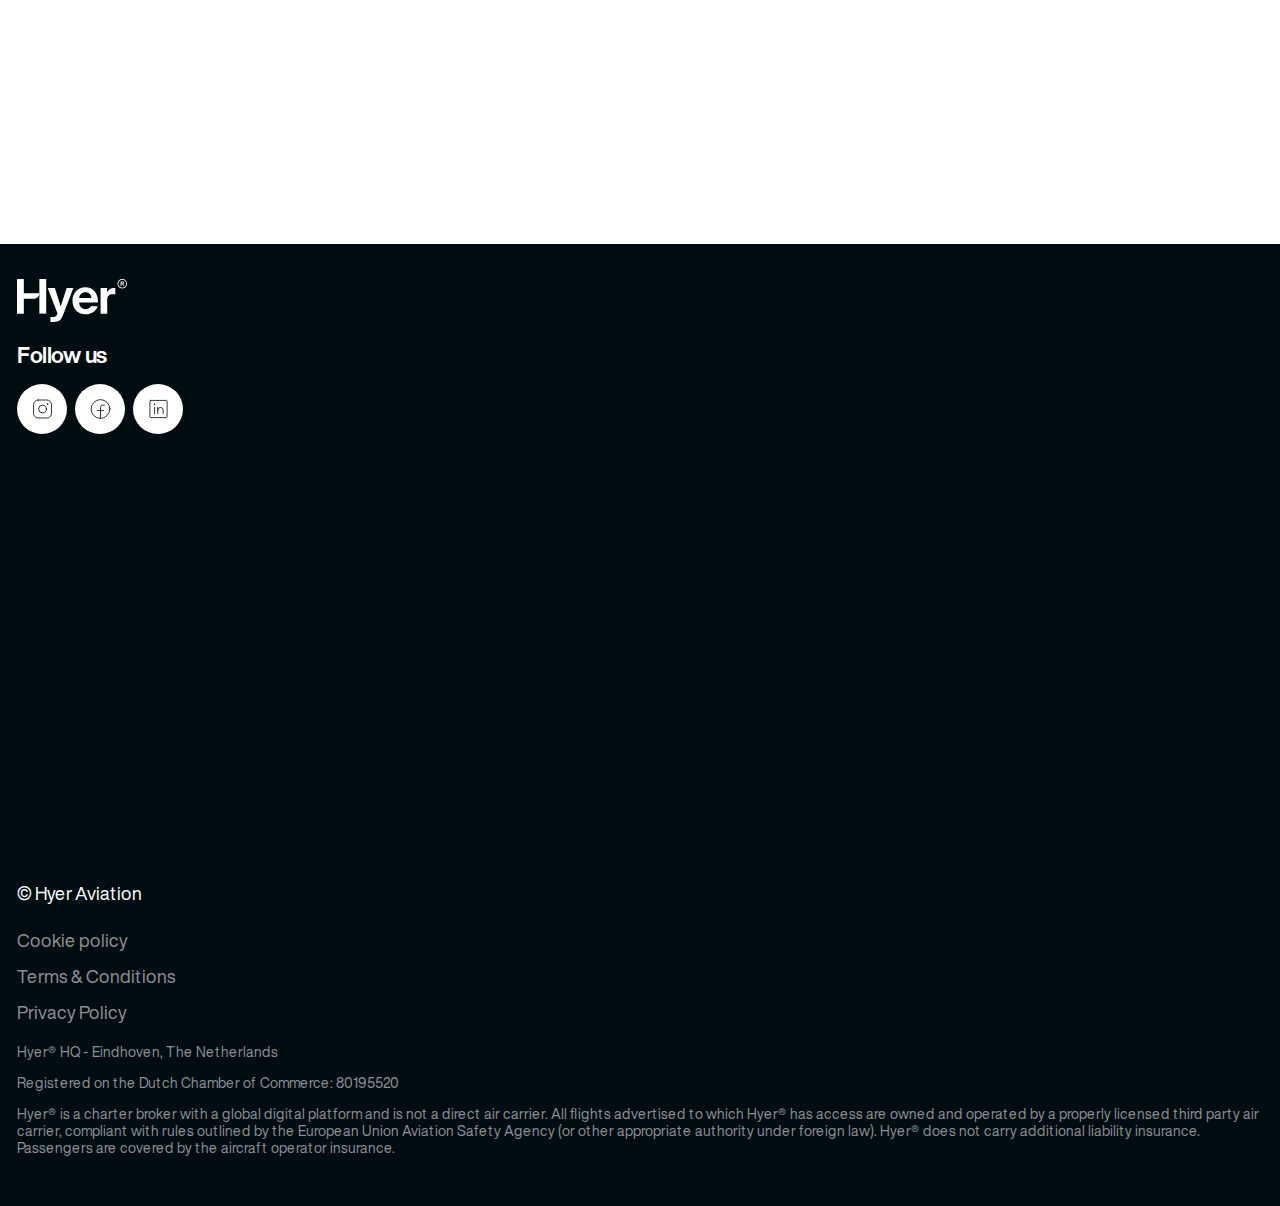
==== commit 8a8cc723: "Almost final" ====
--- a/index.html
+++ b/index.html
@@ -241,14 +241,7 @@
 			<button>Book an Aircraft</button>
 		</section>
 		<section>
-			<div class="image-slider">
-				<img src="images/slider_1.avif" alt="Plane seats">
-				<!-- <img src="images/slider_2.avif" alt="">
-				<img src="images/slider_3.avif" alt="">
-				<img src="images/slider_4.avif" alt="">
-				<img src="images/slider_5.avif" alt="">
-				<img src="images/slider_6.avif" alt=""> -->
-			</div>
+			<img src="images/slider_1.avif" alt="Plane seats">
 			<span class="display-on-desktop">What are you waiting for?</span>
 			<h2>Book a flight</h2>
 		</section>
--- a/styles/style.css
+++ b/styles/style.css
@@ -33,40 +33,48 @@
   white-space: nowrap;
   width: 1px;
 }
+  
+.visible {
+	opacity: 1;
+	transform: translateY(0);
+}
+  
+
+body {
+	font-family: "Helvetica-reg", arial;
+	padding: 0;
+	margin: 0;
+}
+
+#abt {
+	background-color: var(--background-about);
+}
+
+ul > li {
+	list-style: none;
+}
+
+nav > ul:nth-child(1) {
+	display: none;
+}
+
+#home section, 
+header {
+	padding: 1.7rem 4.2%;
+}
+
+#abt section {
+	margin: 1.7rem 4.2%;
+}
+
+#abt section:nth-last-child(1) {
+	margin: 0;
+}
 
 section {
 	opacity: 0;
 	transform: translateY(10vh);
 	transition: opacity 0.6s ease, transform 0.6s ease;
-}
-  
-.visible {
-	opacity: 1;
-	transform: translateY(0);
-}
-  
-
-body {
-	font-family: "Helvetica-reg", arial;
-	padding: 0;
-	margin: 0;
-}
-
-#abt {
-	background-color: var(--background-about);
-}
-
-ul > li {
-	list-style: none;
-}
-
-nav > ul:nth-child(1) {
-	display: none;
-}
-
-section, 
-header {
-	padding: 1.7rem 4.2%;
 }
 
 h1, h2, h3, h4 {
@@ -125,10 +133,13 @@
 }
 
 .hamburger {
-	z-index: 100;
 	top: 1rem;
 	right: 1rem;
 	padding: 4px;
+}
+
+header > ul {
+	z-index: 100;
 }
 
 .menu {
@@ -146,10 +157,6 @@
 	padding-top: 4rem;
 }
 
-.hamburger {
-	z-index: 100;
-}
-
 .showMenu {
 	transform: translateX(0);
 	padding: 10px;
@@ -212,6 +219,11 @@
 	}
 }
 
+section:nth-child(7) > h2 {
+	display: flex;
+	justify-content: center;
+}
+
 #logo-big {
 	display: none;
 }
@@ -570,6 +582,10 @@
 
 	#home section:nth-child(5) > img {
 		background-color: var(--darker-blue);
+	}
+		
+	#abt  section:nth-child(5) > h2 {
+		padding: 25px 0 75px 0;
 	}
 
 	main section:nth-child(2) {
@@ -674,7 +690,7 @@
 	#home section:nth-child(5) > div > h2 {
 		font-size: 50px;
 	}
-	
+
 	#home section:nth-child(5) > div {
 		display: flex;
 		flex-direction: column;
@@ -743,9 +759,8 @@
 	}
 
 	section:nth-child(7) > h2 {
-		display: flex;
-		justify-content: center;
 		font-size: 9vw;
+		margin: 10px 0 150px 0;
 	}
 
 	section:nth-child(7) > h2:hover {
@@ -758,6 +773,7 @@
 		color: var(--text-secondary);
 		font-weight: 800;
 		font-size: 35px;
+		padding-top: 150px;
 	}
 
 	footer > section {
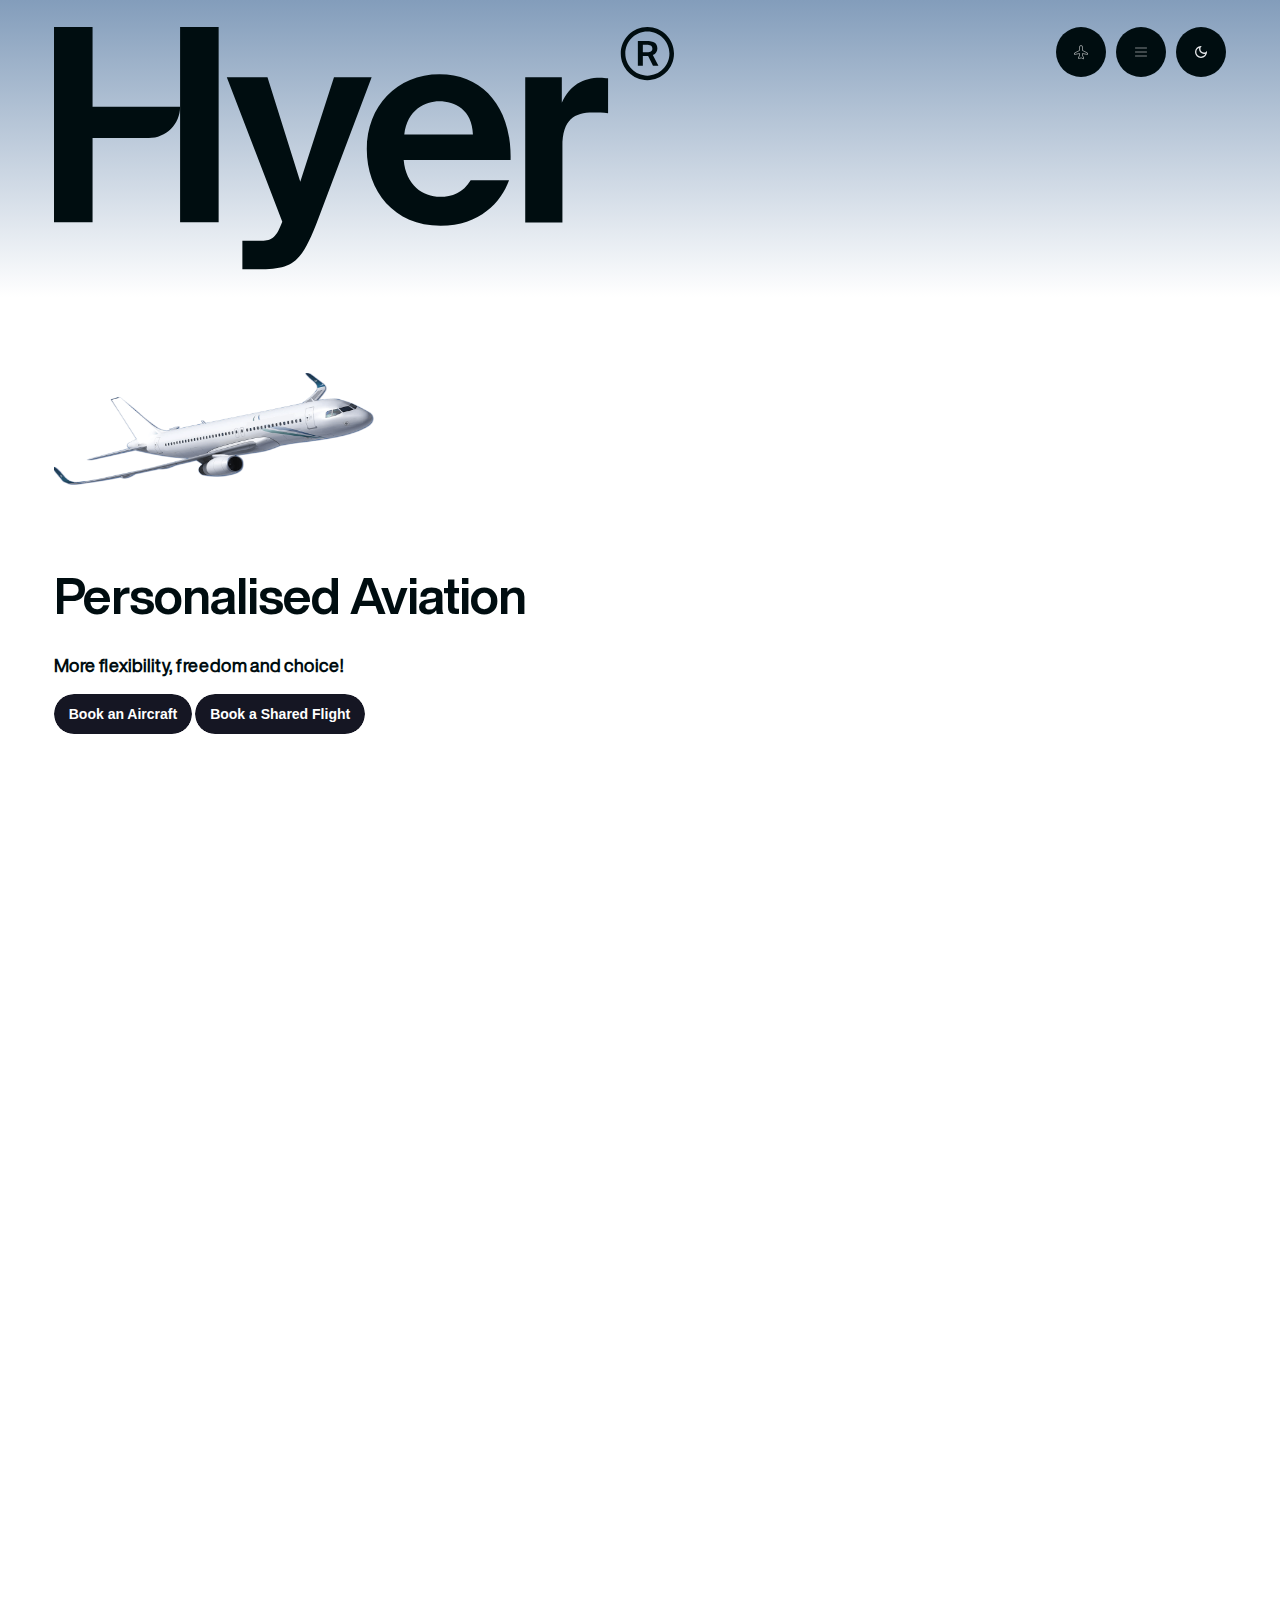
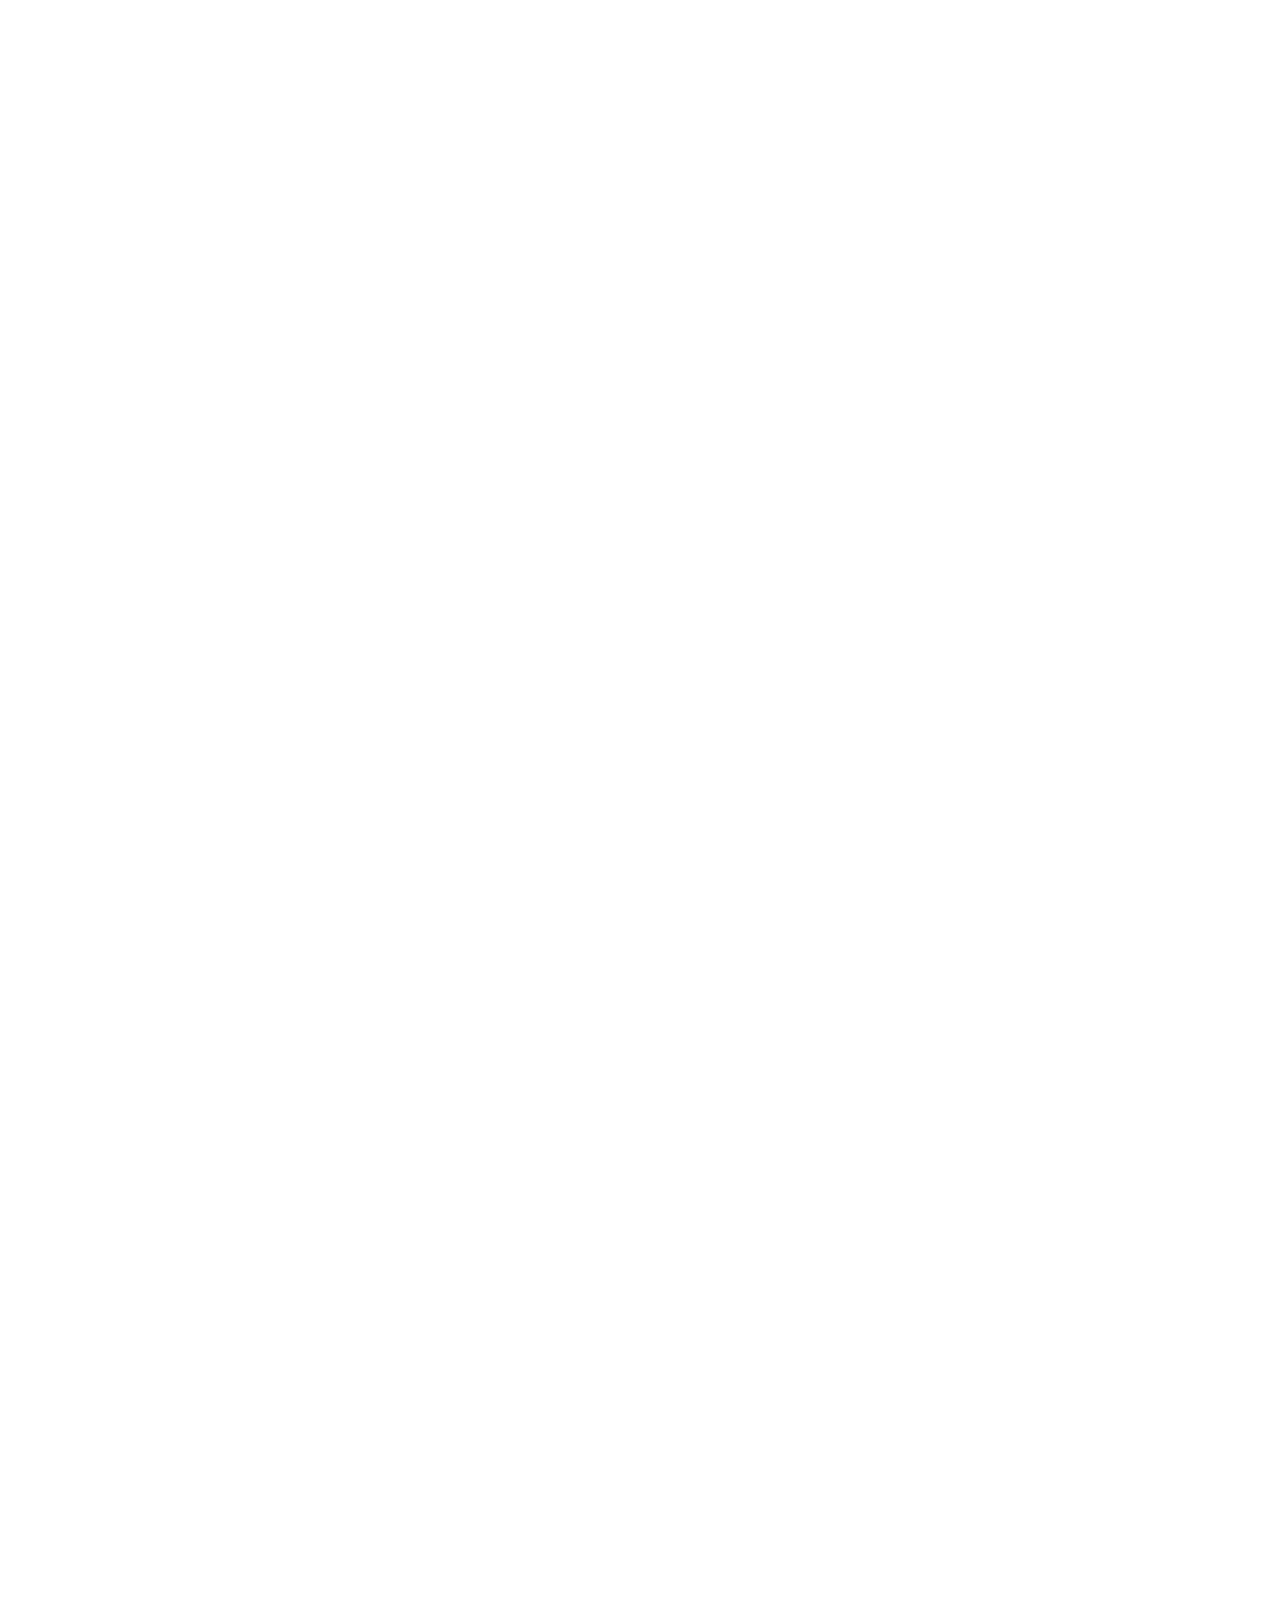
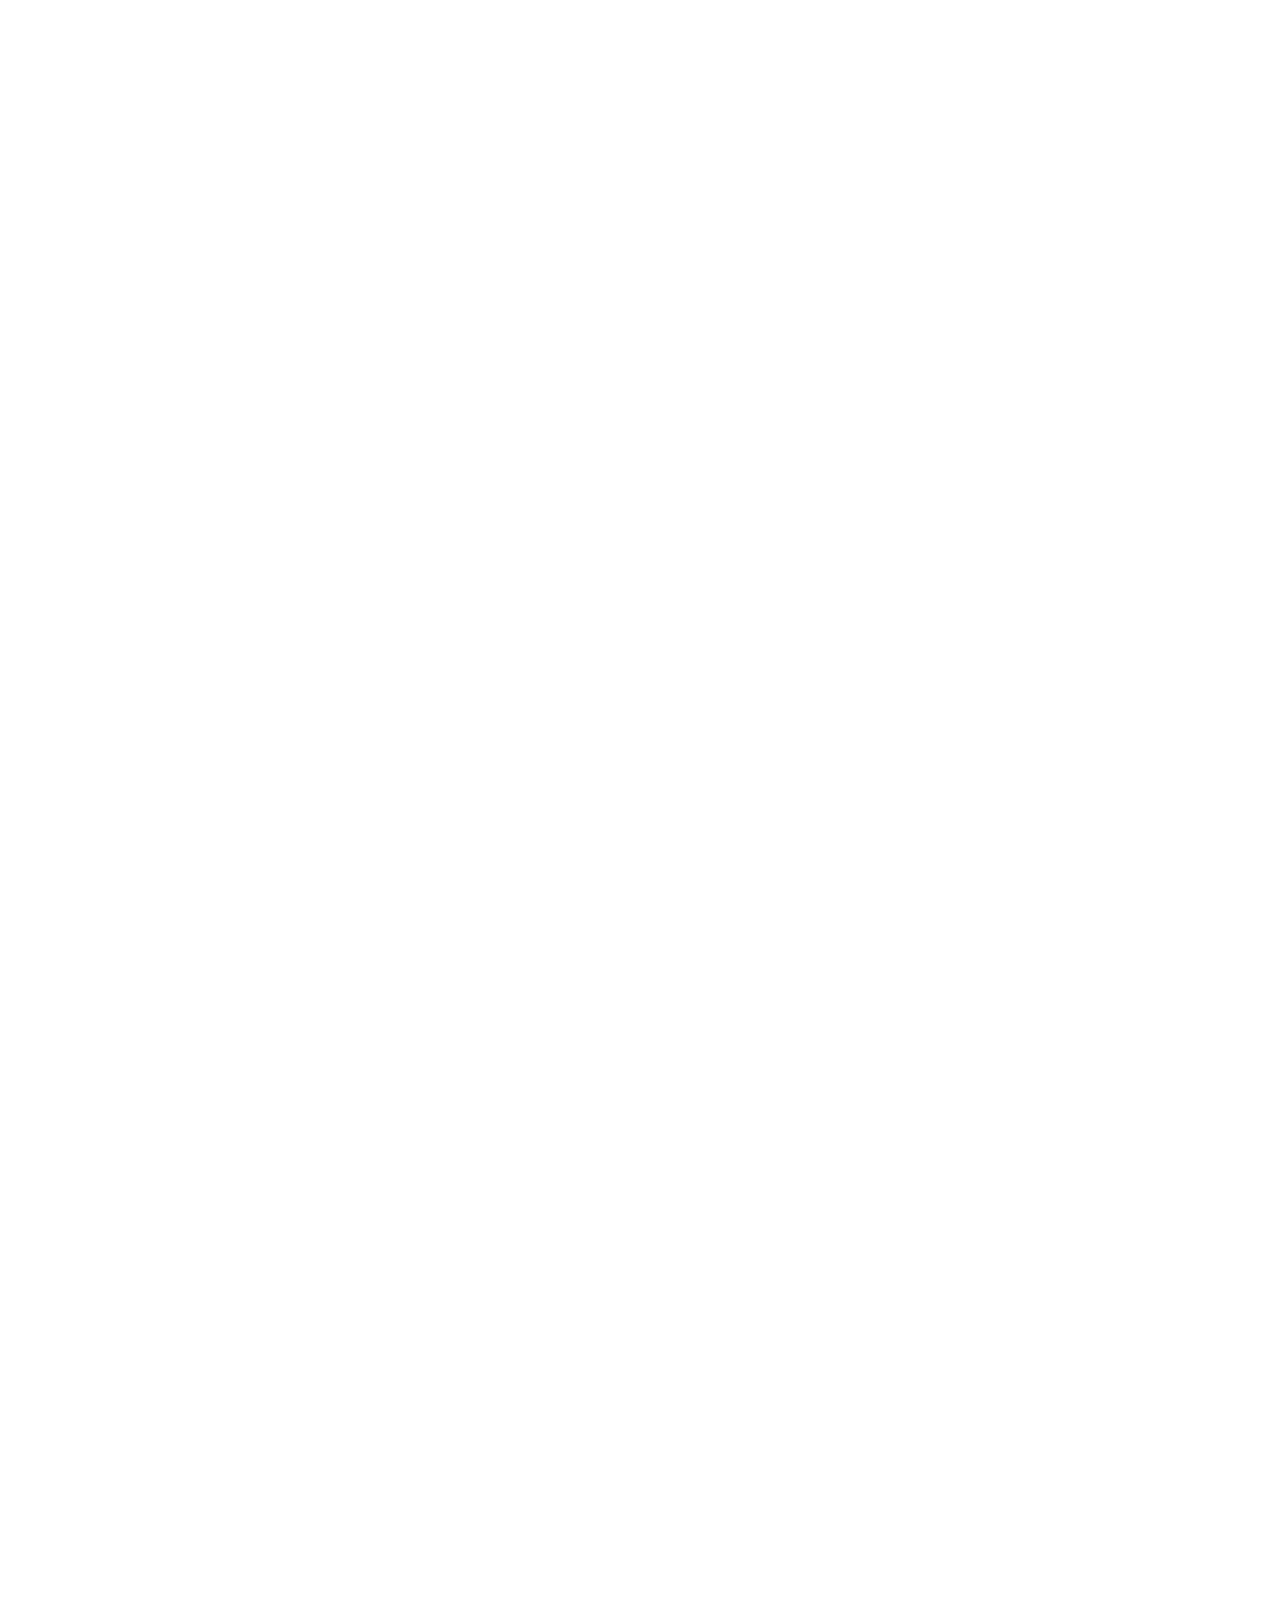
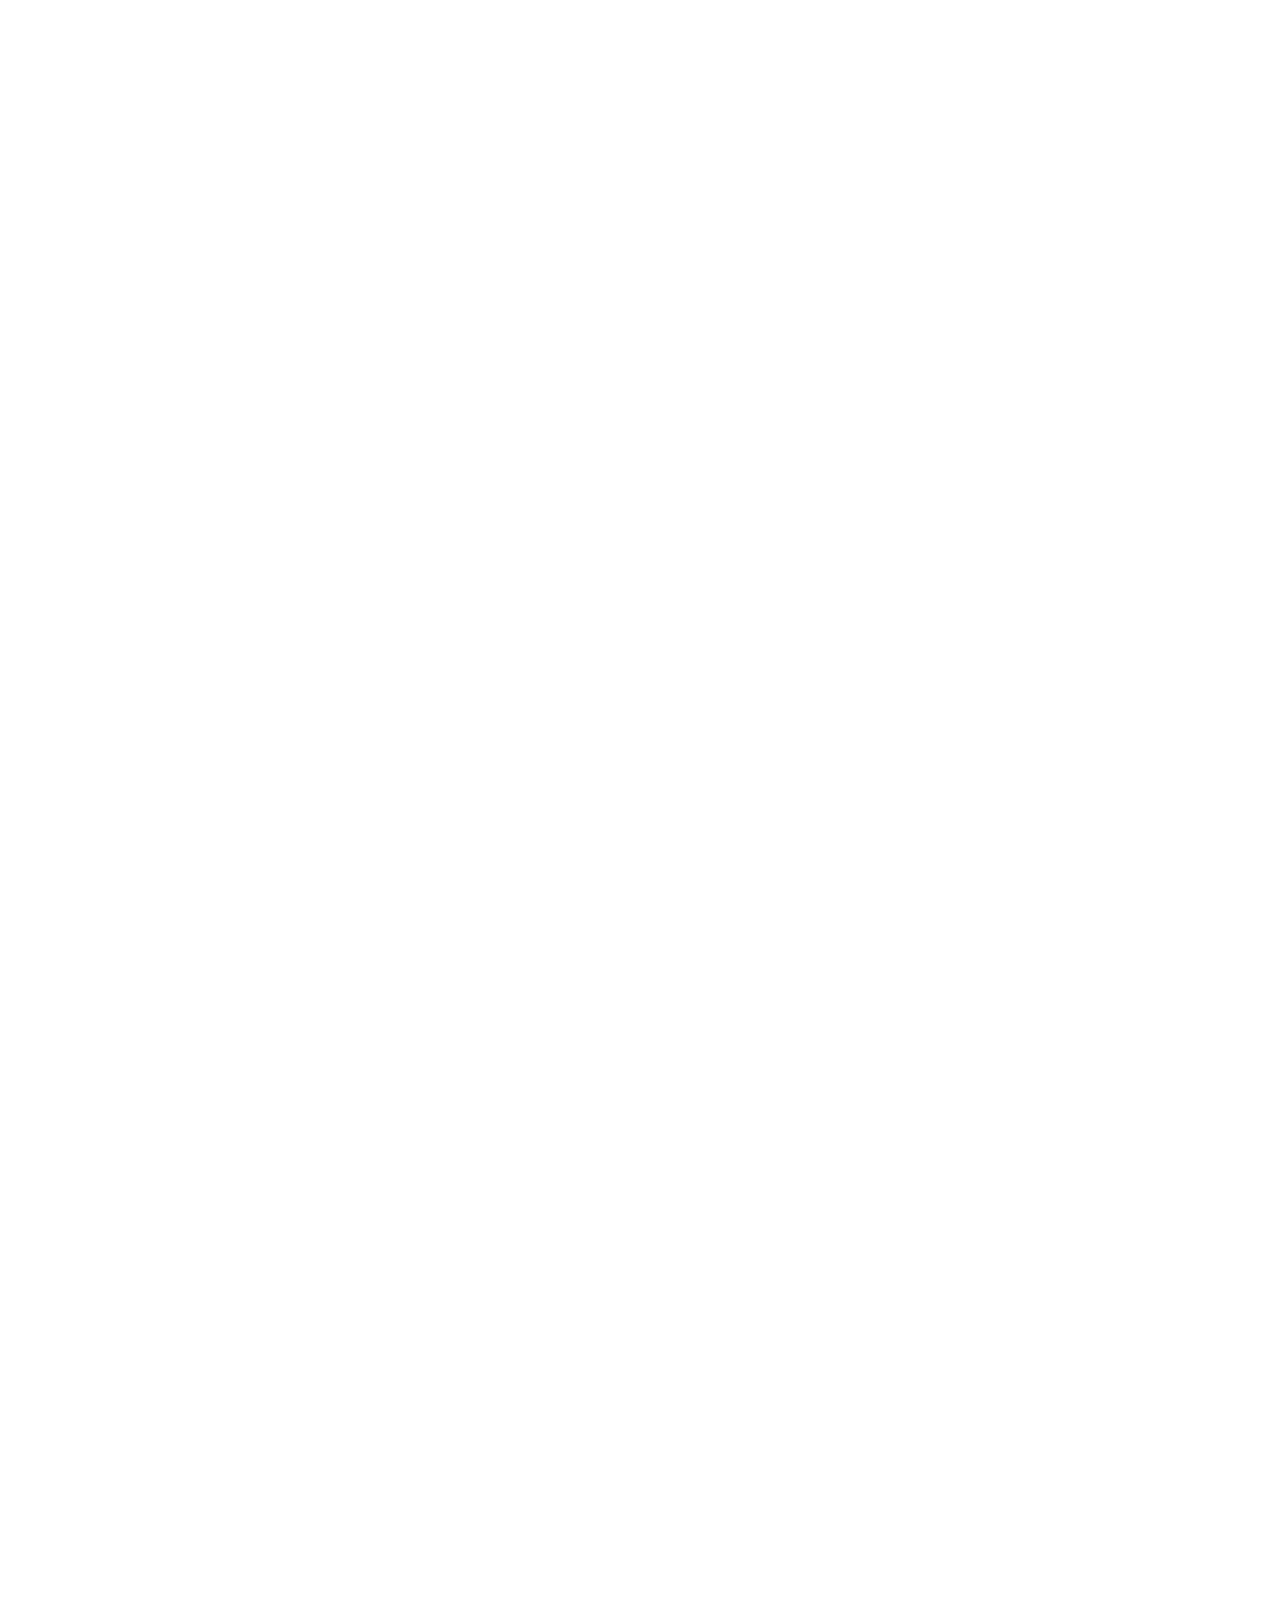
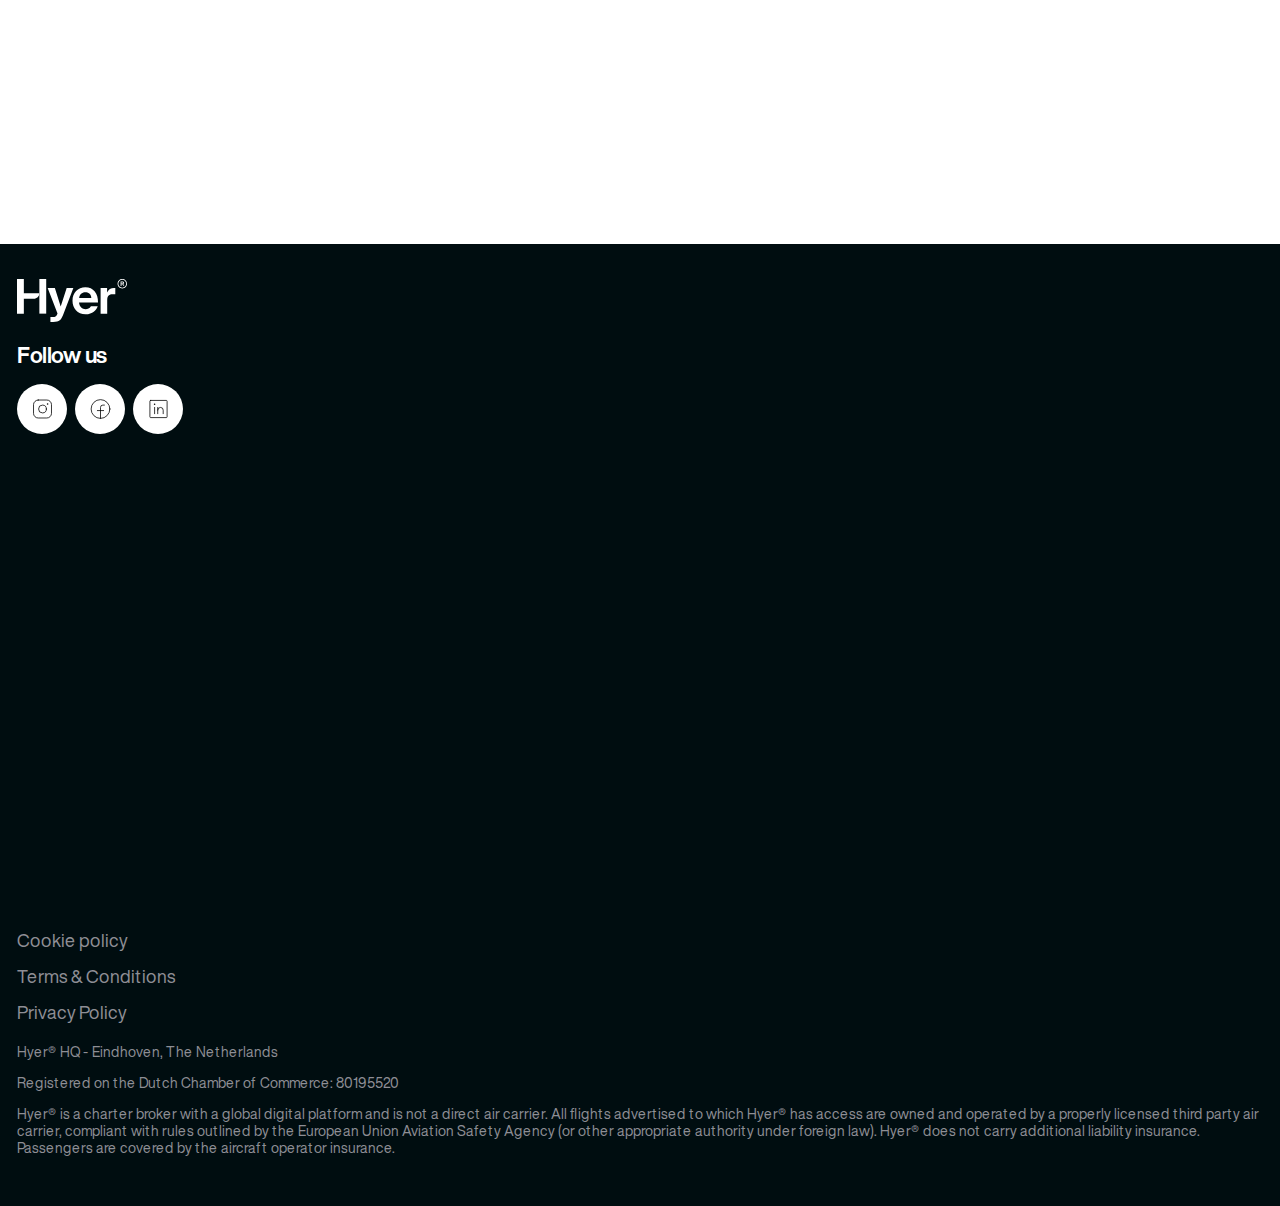
==== commit 98399b26: "dark mode" ====
--- a/index.html
+++ b/index.html
@@ -9,9 +9,10 @@
 	<link rel="icon" type="image/svg+xml" href="images/favicon.avif">
 </head>
 <body id="home">
+	<a class="skip-to-content-link" href="#main">Skip to content</a>
 	<header>
-		<img id="logo-big" src="images/logo-var.svg" alt="Hyer">
-		<img id="logo-small" src="images/mobile-logo.svg" alt="Hyer">
+		<img id="logo-big" src="images/logo-var.svg" alt="Hyer logo">
+		<img id="logo-small" src="images/mobile-logo.svg" alt="Hyer logo">
 		<ul>
 			<li class="menu-btn">
 				<img src="images/aircraft-icon.svg" alt="Book on demand">
@@ -19,6 +20,10 @@
 			<li class="menu-btn hamburger">
 				<img class="menuIcon" src="images/hamburger.svg" alt="Navigation">
 				<img class="closeIcon" src="images/close_icon.svg" alt="Navigation">
+			</li>
+			<li id="theme-switch">
+				<img src="images/dark.svg" alt="dark mode">
+				<img src="images/light.svg" alt="light mode">
 			</li>
 		</ul>
 		<nav class="menu">
@@ -71,9 +76,9 @@
 			</div>
 		</nav>
 	</header>
-	<main>
-		<section>
-			<img id="hero-plane" src="images/Flying_Plane.png" alt="">
+	<main id="main">
+		<section>
+			<img id="hero-plane" src="images/Flying_Plane.png" alt="Plane">
 			<h1>Personalised Aviation</h1>
 			<p>More flexibility, freedom and choice!</p>
 			<button>Book an Aircraft</button>
@@ -126,25 +131,25 @@
 			</section>
 			<ul>
 				<li>
-					<h4>Barcelona<span> (GRO)</span></h4>
+					<h3>Barcelona<span> (GRO)</span></h3>
 					<p>Spain</p>
 				</li>
 				<li>
-					<h4>Ibiza<span> (IBZ)</span></h4>
+					<h3>Ibiza<span> (IBZ)</span></h3>
 					<p>Spain</p>
 				</li>
 				<li>
-					<h4>Cannes<span> (CEQ)</span></h4>
+					<h3>Cannes<span> (CEQ)</span></h3>
 					<p>France</p>
 				</li>
 				<li>
-					<h4>Paris<span> (LBG)</span></h4>
+					<h3>Paris<span> (LBG)</span></h3>
 					<p>France</p>
 				</li>
 			</ul>
 		</section>
 		<section>
-			<img src="images/flight-manager.avif" alt="">
+			<img src="images/flight-manager.avif" alt="Hand with phone in it with the flight manager app open">
 			<div>
 				<h2>Flight manager</h2>
 				<p>
@@ -171,7 +176,7 @@
 				<ul>
 					<li>
 						<figure>
-							<img src="images/reward.svg" alt="">
+							<img src="images/reward.svg" alt="reward-deco">
 						</figure>
 						<h3>Rewarding Membership</h3>
 						<p>
@@ -182,7 +187,7 @@
 					</li>
 					<li>
 						<figure>
-							<img src="images/ownership.svg" alt="">
+							<img src="images/ownership.svg" alt="pwndership-deco">
 						</figure>
 						<h3>Aircraft ownership</h3>
 						<p>
@@ -194,7 +199,7 @@
 					</li>
 					<li>
 						<figure>
-							<img src="images/leaf.svg" alt="">
+							<img src="images/leaf.svg" alt="leaf-deco">
 						</figure>
 						<h3>CO2 Neutral Flights</h3>
 						<p>
@@ -205,7 +210,7 @@
 					</li>
 					<li class="display-on-desktop">
 						<figure>
-							<img src="images/reward.svg" alt="">
+							<img src="images/reward.svg" alt="reward-dec">
 						</figure>
 						<h3>Rewarding Membership</h3>
 						<p>
@@ -216,7 +221,7 @@
 					</li>
 					<li class="display-on-desktop">
 						<figure>
-							<img src="images/reward.svg" alt="">
+							<img src="images/reward.svg" alt="Reward-deco">
 						</figure>
 						<h3>Rewarding Membership</h3>
 						<p>
@@ -227,7 +232,7 @@
 					</li>
 					<li class="display-on-desktop">
 						<figure>
-							<img src="images/reward.svg" alt="">
+							<img src="images/reward.svg" alt="Reward-deco">
 						</figure>
 						<h3>Rewarding Membership</h3>
 						<p>
--- a/styles/style.css
+++ b/styles/style.css
@@ -14,6 +14,8 @@
 
 :root {
 	--accent-color: #000d10;
+	--accent-color-btn: #000d10;
+	--footer-color: #000d10;
 	--accent-color-2: #ffffff;
 	--dark-blue: #151623;
 	--darker-blue: #0f0f1c;
@@ -24,6 +26,39 @@
 	--sky-blue: rgb(131 157 187);
 }
 
+.darkmode {
+	--accent-color: #ffffff;
+	--accent-color-2: #1e1e1e;
+	--dark-blue: #e7e9ff;
+	--darker-blue: #000052;
+	--brick-red: #bc7155;
+	--text-secondary: #ededed;
+	--btn-hover: #ffffff;
+}
+
+#theme-switch {
+	height: 50px;
+	width: 50px;
+	padding: 0;
+	border-radius: 50%;
+	display: flex;
+	align-items: center;
+	justify-content: center;
+	background-color: var(--accent-color-btn);
+}
+
+#theme-switch img:last-child {
+	display: none;
+}
+
+.darkmode #theme-switch img:first-child {
+	display: none;
+}
+
+.darkmode #theme-switch img:last-child {
+	display: block;
+}
+
 .visually_hidden {
   clip: rect(0 0 0 0);
   clip-path: inset(50%);
@@ -39,6 +74,15 @@
 	transform: translateY(0);
 }
   
+.skip-to-content-link {
+	left: 50%;
+	position: absolute;
+	transform: translateY(-100%);
+}
+
+.skip-to-content-link:focus {
+	transform: translateY(0%);
+}
 
 body {
 	font-family: "Helvetica-reg", arial;
@@ -46,6 +90,10 @@
 	margin: 0;
 }
 
+#home {
+	background-color: var(--accent-color-2);
+}
+
 #abt {
 	background-color: var(--background-about);
 }
@@ -77,10 +125,11 @@
 	transition: opacity 0.6s ease, transform 0.6s ease;
 }
 
-h1, h2, h3, h4 {
+h1, h2, h3 {
 	font-family: "Helvetica-bold", arial;
 	line-height: 100%;
 	letter-spacing: -.02em;
+	color: var(--accent-color);
 }
 
 h1 {
@@ -95,16 +144,13 @@
 	font-size: 22px;
 }
 
-h4 {
-	font-size: 20px;
-}
-
-h4 > span {
+h3 > span {
 	font-family: "Helvetica-reg";
 }
 
 p {
 	font-size: 18px;
+	color: var(--accent-color);
 }
 
 img {
@@ -165,7 +211,7 @@
 .menu-btn {
 	display: flex;
 	margin-bottom: 8px;
-	background-color: var(--accent-color);
+	background-color: var(--accent-color-btn);
 	border-radius: 30px;
 	width: 50px;
 	height: 50px;
@@ -323,6 +369,16 @@
 	color: var(--accent-color-2);
 }
 
+div > section:nth-child(1) > p, 
+div > section:nth-child(1) > h2,
+div > section:nth-child(2) > h2,
+div > section:nth-child(3) > h2,
+div > section:nth-child(3) > p,
+#home section:nth-child(5) > div > h2,
+#home section:nth-child(5) > div > p {
+	color: var(--accent-color-2);
+}
+
 div > section:nth-child(2) {
     background-image: url("../images/aircraft.avif");
     background-position: center;
@@ -388,7 +444,6 @@
 
 #home section:nth-child(5) {
 	background-color: var(--dark-blue);
-	color: var(--accent-color-2);
 }
 
 #home section:nth-child(5) > img {
@@ -408,7 +463,7 @@
 }
 
 footer {
-	background-color: var(--accent-color);
+	background-color: var(--footer-color);
 	color: var(--accent-color-2);
 	padding: 35px 17px;
 }
@@ -442,6 +497,7 @@
 footer > section > ul > li > h2,
 footer > ul > li > h2 {
 	font-size: 22px;
+	color: var(--accent-color-2);
 }
 
 footer > section > ul > li > a,
@@ -583,7 +639,7 @@
 	#home section:nth-child(5) > img {
 		background-color: var(--darker-blue);
 	}
-		
+
 	#abt  section:nth-child(5) > h2 {
 		padding: 25px 0 75px 0;
 	}
@@ -674,10 +730,6 @@
 		width: 50%;
 	}
 
-	section:nth-child(4) > ul > li > h4 {
-		font-size: 25px;
-	}
-
 	section:nth-child(4) > ul {
 		grid-template-columns: 220px 220px;
 	}
